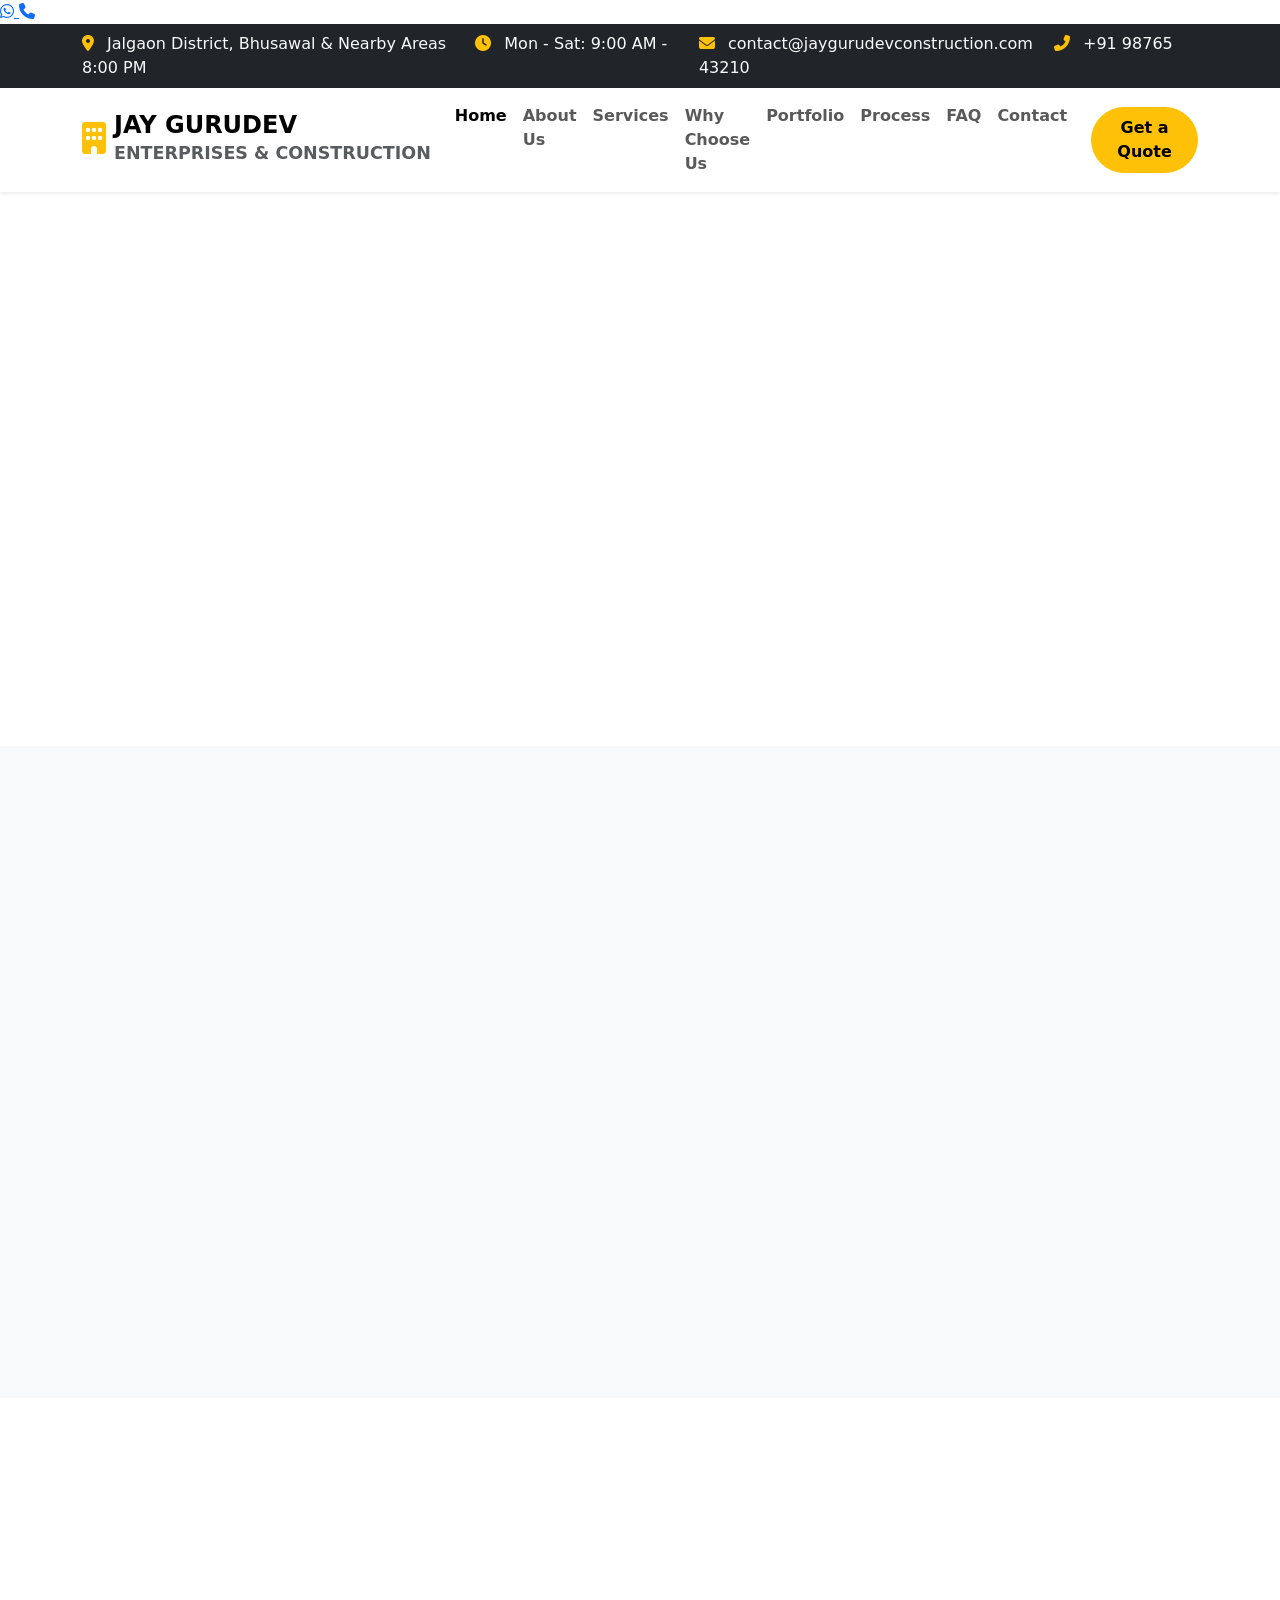
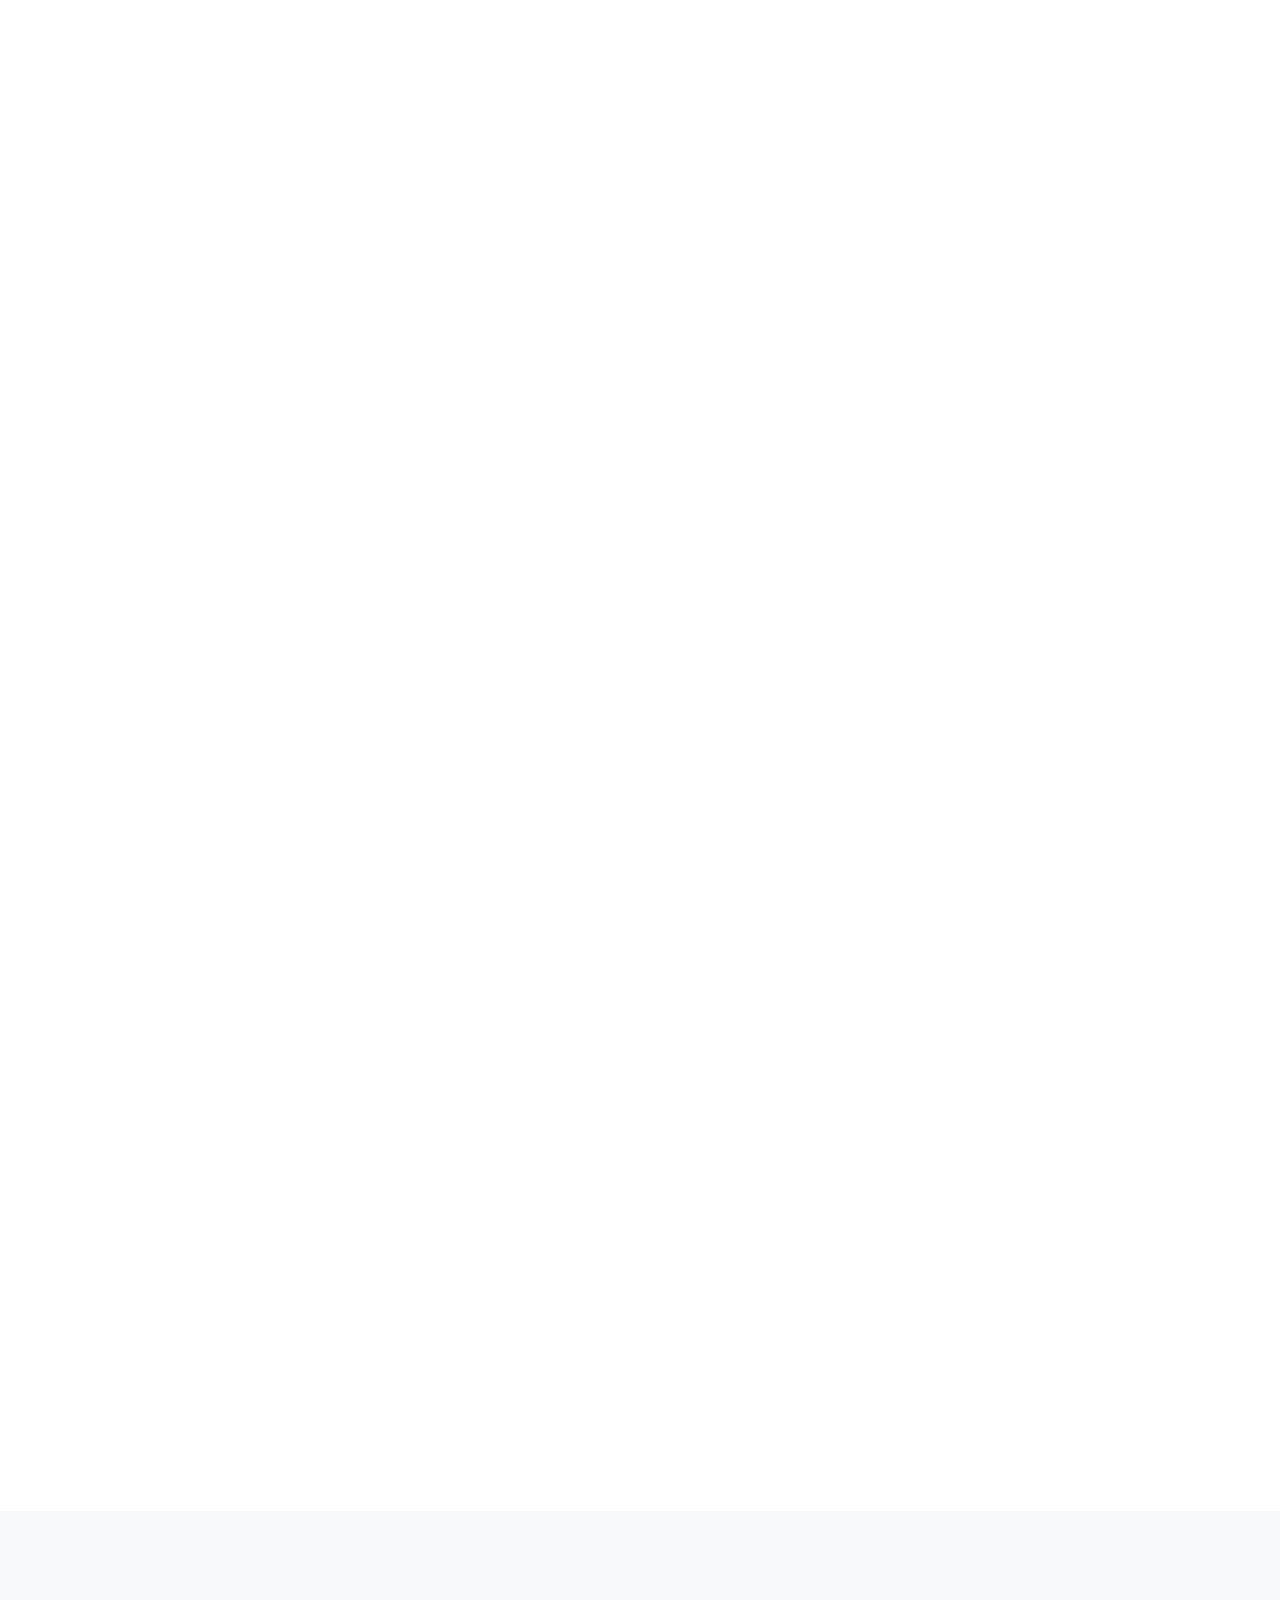
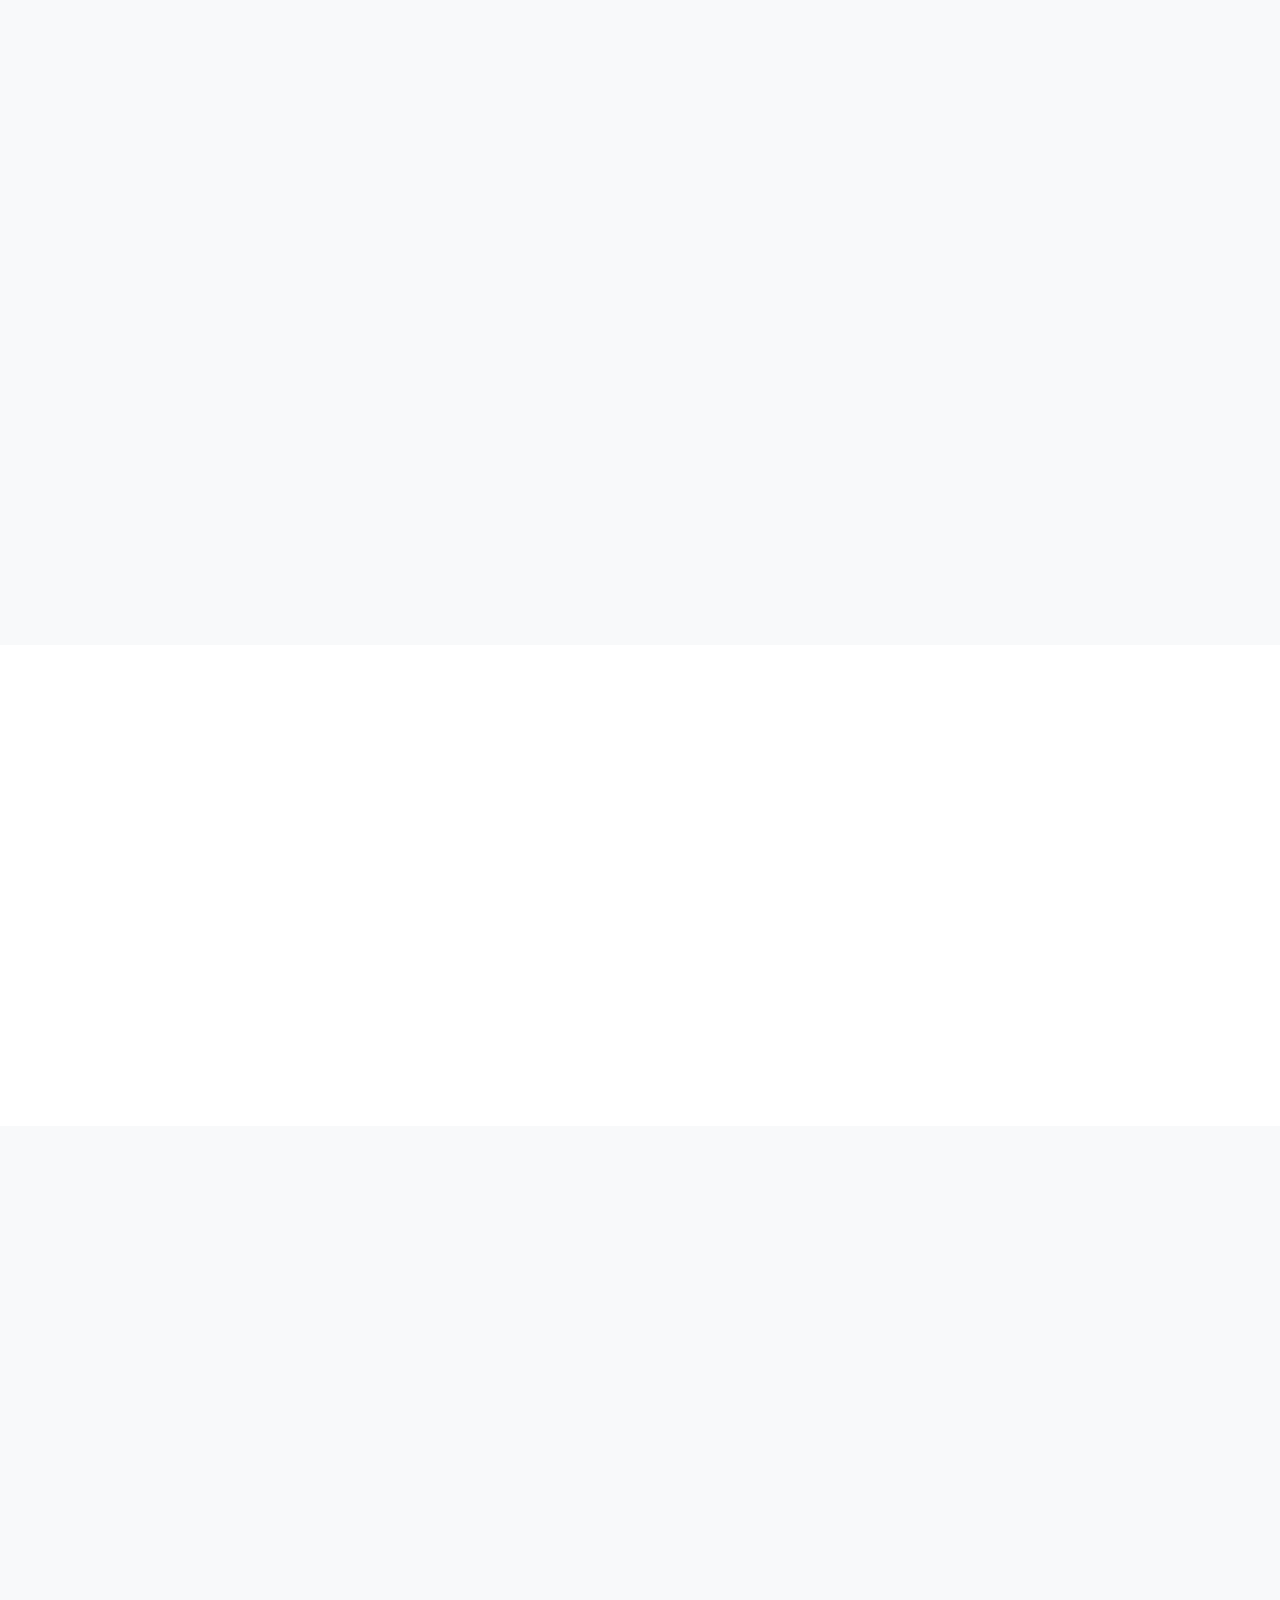
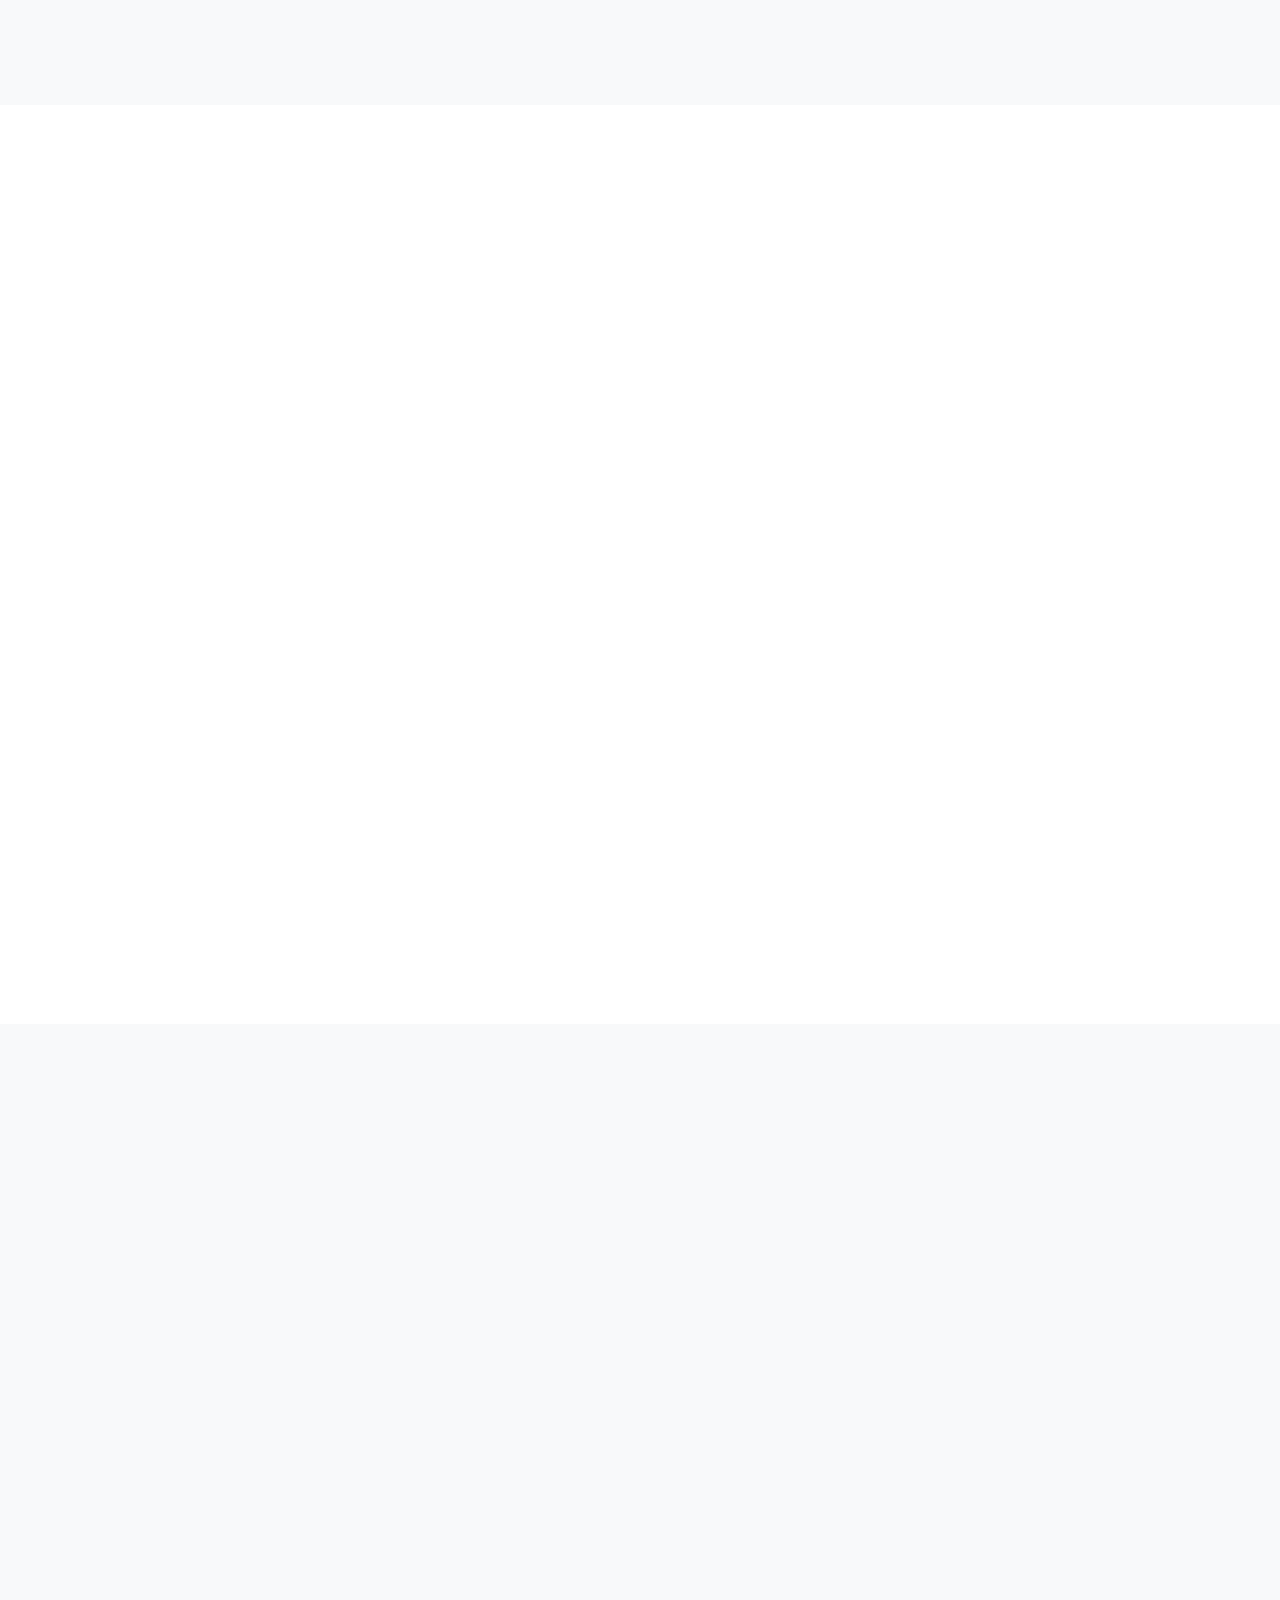
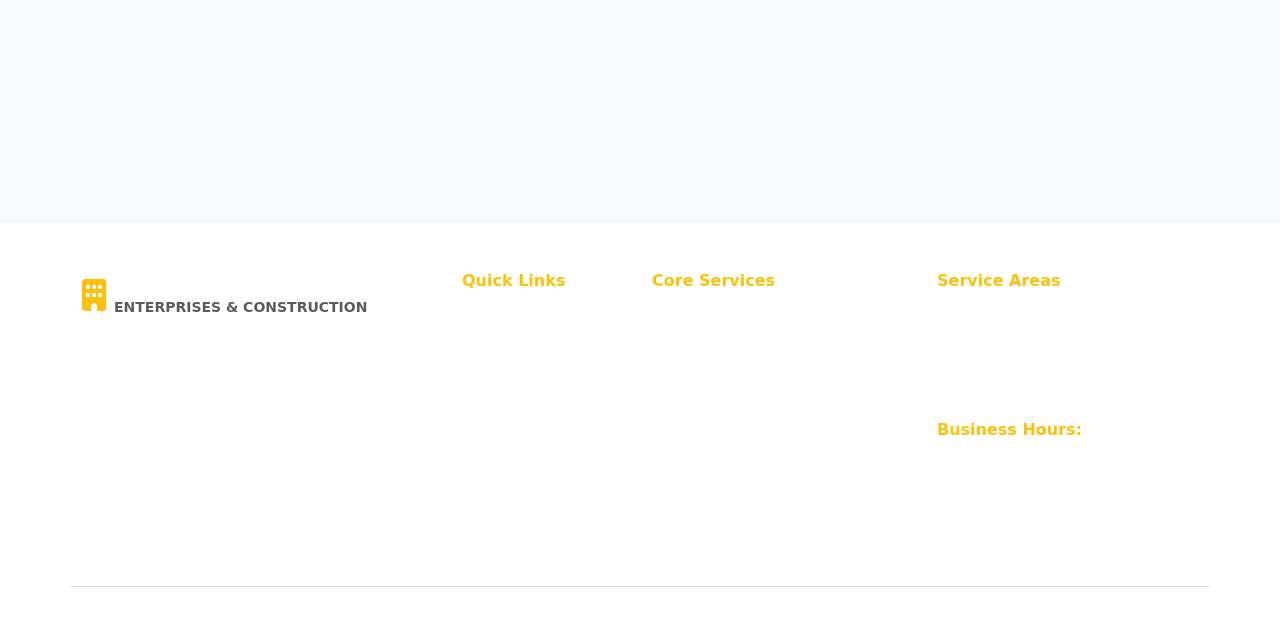
==== index.html @ 2d24a54b "Create index.html" ====
<!DOCTYPE html>
<html lang="en">
<head>
  <meta charset="UTF-8">
  <meta name="viewport" content="width=device-width, initial-scale=1.0">
  <title>Jay Gurudev Enterprises & Construction | Civil Engineering & Heavy Equipment Rental in Jalgaon & Bhusawal</title>
  
  <!-- SEO Primary Meta Tags -->
  <meta name="description" content="Leading civil engineer, architectural designer, turnkey construction contractor, interior designer, and JCB equipment rental provider in Jalgaon & Bhusawal. Complete Design-to-Build solutions.">
  <meta name="keywords" content="Civil Engineer in Jalgaon, Civil Engineer in Bhusawal, Building Contractor Jalgaon, Interior Designer Bhusawal, JCB on Rent Jalgaon, Turnkey Construction, 3D Elevation Design">
  <link rel="canonical" href="https://www.jaygurudevconstruction.com/">
  
  <!-- Open Graph / Facebook -->
  <meta property="og:type" content="website">
  <meta property="og:url" content="https://www.jaygurudevconstruction.com/">
  <meta property="og:title" content="Jay Gurudev Enterprises & Construction | Complete Architectural & Construction Solutions">
  <meta property="og:description" content="Civil Engineering, Architectural Design, Interior/Exterior, Turnkey Construction, JCB Rental & Material Supply in Jalgaon & Bhusawal.">
  <meta property="og:image" content="https://www.jaygurudevconstruction.com/assets/images/og-banner.jpg">

  <!-- Twitter Card -->
  <meta name="twitter:card" content="summary_large_image">
  <meta name="twitter:url" content="https://www.jaygurudevconstruction.com/">
  <meta name="twitter:title" content="Jay Gurudev Enterprises & Construction">
  <meta name="twitter:description" content="Civil Engineering, Architectural Design, Turnkey Construction, and JCB Rentals in Jalgaon District.">
  <meta name="twitter:image" content="https://www.jaygurudevconstruction.com/assets/images/og-banner.jpg">

  <!-- Google Fonts & Libraries -->
  <link rel="preconnect" href="https://fonts.googleapis.com">
  <link rel="preconnect" href="https://fonts.gstatic.com" crossorigin>
  <link href="https://fonts.googleapis.com/css2?family=Poppins:wght@300;400;500;600;700&display=swap" rel="stylesheet">
  <link href="https://cdn.jsdelivr.net/npm/bootstrap@5.3.2/dist/css/bootstrap.min.css" rel="stylesheet">
  <link href="https://cdnjs.cloudflare.com/ajax/libs/font-awesome/6.4.2/css/all.min.css" rel="stylesheet">
  <link href="https://unpkg.com/aos@2.3.1/dist/aos.css" rel="stylesheet">
  <link href="assets/css/style.css" rel="stylesheet">

  <!-- Schema.org Structured Data -->
  <script type="application/ld+json">
  {
    "@context": "https://schema.org",
    "@type": "GeneralContractor",
    "name": "Jay Gurudev Enterprises & Construction",
    "image": "https://www.jaygurudevconstruction.com/assets/images/logo.png",
    "@id": "https://www.jaygurudevconstruction.com/#organization",
    "url": "https://www.jaygurudevconstruction.com/",
    "telephone": "+91-9876543210",
    "priceRange": "₹₹ - ₹₹₹₹",
    "address": {
      "@type": "PostalAddress",
      "streetAddress": "Main Road, Near Railway Station",
      "addressLocality": "Bhusawal",
      "addressRegion": "Jalgaon, Maharashtra",
      "postalCode": "425201",
      "addressCountry": "IN"
    },
    "geo": {
      "@type": "GeoCoordinates",
      "latitude": 21.0455,
      "longitude": 75.7831
    },
    "openingHoursSpecification": {
      "@type": "OpeningHoursSpecification",
      "dayOfWeek": [
        "Monday",
        "Tuesday",
        "Wednesday",
        "Thursday",
        "Friday",
        "Saturday"
      ],
      "opens": "09:00",
      "closes": "20:00"
    },
    "sameAs": [
      "https://www.facebook.com/jaygurudevconstruction",
      "https://www.instagram.com/jaygurudevconstruction"
    ]
  }
  </script>
</head>
<body>

  <!-- Floating WhatsApp & Phone Action Buttons -->
  <div class="quick-actions">
    <a href="https://wa.me/919876543210?text=Hello!%20I%20would%20like%20to%20inquire%20about%20your%20construction%20and%20design%20services." class="btn-floating whatsapp" target="_blank" aria-label="Chat on WhatsApp">
      <i class="fab fa-whatsapp"></i>
    </a>
    <a href="tel:+919876543210" class="btn-floating phone" aria-label="Call Now">
      <i class="fas fa-phone"></i>
    </a>
  </div>

  <!-- Top bar -->
  <div class="top-bar bg-dark text-light py-2 d-none d-md-block">
    <div class="container d-flex justify-content-between align-items-center fs-7">
      <div>
        <i class="fas fa-map-marker-alt text-warning me-2"></i> Jalgaon District, Bhusawal & Nearby Areas
        <i class="fas fa-clock text-warning ms-4 me-2"></i> Mon - Sat: 9:00 AM - 8:00 PM
      </div>
      <div>
        <i class="fas fa-envelope text-warning me-2"></i> contact@jaygurudevconstruction.com
        <i class="fas fa-phone-alt text-warning ms-3 me-2"></i> +91 98765 43210
      </div>
    </div>
  </div>

  <!-- Header Navigation -->
  <nav class="navbar navbar-expand-lg sticky-top navbar-light bg-white shadow-sm">
    <div class="container">
      <a class="navbar-brand d-flex align-items-center" href="#home">
        <div class="brand-icon me-2"><i class="fas fa-building text-warning fs-2"></i></div>
        <div>
          <span class="fw-bold fs-4 text-navy d-block lh-1">JAY GURUDEV</span>
          <small class="text-muted fs-8 fw-semibold letter-spacing-1">ENTERPRISES & CONSTRUCTION</small>
        </div>
      </a>
      <button class="navbar-toggler" type="button" data-bs-toggle="collapse" data-bs-target="#navbarNav">
        <span class="navbar-toggler-icon"></span>
      </button>
      <div class="collapse navbar-collapse" id="navbarNav">
        <ul class="navbar-menu navbar-nav ms-auto mb-2 mb-lg-0 fw-semibold">
          <li class="nav-item"><a class="nav-link active" href="#home">Home</a></li>
          <li class="nav-item"><a class="nav-link" href="#about">About Us</a></li>
          <li class="nav-item"><a class="nav-link" href="#services">Services</a></li>
          <li class="nav-item"><a class="nav-link" href="#why-choose">Why Choose Us</a></li>
          <li class="nav-item"><a class="nav-link" href="#portfolio">Portfolio</a></li>
          <li class="nav-item"><a class="nav-link" href="#process">Process</a></li>
          <li class="nav-item"><a class="nav-link" href="#faq">FAQ</a></li>
          <li class="nav-item"><a class="nav-link" href="#contact">Contact</a></li>
        </ul>
        <a href="#contact" class="btn btn-warning btn-gold ms-lg-3 px-4 py-2 rounded-pill fw-bold">Get a Quote</a>
      </div>
    </div>
  </nav>

  <!-- Hero Section -->
  <section id="home" class="hero-section text-white d-flex align-items-center position-relative">
    <div class="hero-overlay"></div>
    <div class="container position-relative z-2 py-5" data-aos="fade-up">
      <div class="row align-items-center">
        <div class="col-lg-8">
          <span class="badge bg-warning text-dark px-3 py-2 rounded-pill mb-3 fw-bold text-uppercase">Civil Engineering & Design Excellence</span>
          <h1 class="display-4 fw-bold mb-3">Building Visionary Structures With Engineering Precision</h1>
          <p class="lead mb-4 opacity-90">Complete Architectural, Civil Construction, Interior Design & Heavy Equipment Rental Solutions across Jalgaon and Bhusawal.</p>
          <div class="d-flex flex-wrap gap-3">
            <a href="#contact" class="btn btn-warning btn-gold btn-lg px-4 rounded-pill fw-bold">Get Free Consultation</a>
            <a href="#services" class="btn btn-outline-light btn-lg px-4 rounded-pill fw-bold">Request a Quote</a>
            <a href="tel:+919876543210" class="btn btn-navy btn-lg px-4 rounded-pill fw-bold"><i class="fas fa-phone-alt me-2"></i>Call Now</a>
          </div>
        </div>
      </div>
    </div>
  </section>

  <!-- About Section -->
  <section id="about" class="py-5 bg-light">
    <div class="container py-4">
      <div class="row align-items-center">
        <div class="col-lg-6 mb-4 mb-lg-0" data-aos="fade-right">
          <div class="position-relative">
            <img src="https://images.unsplash.com/photo-1541888946425-d0fbb186a5b7?auto=format&fit=crop&w=800&q=80" alt="Civil Construction Engineering site" class="img-fluid rounded-4 shadow-lg">
            <div class="about-experience-badge bg-navy text-white p-3 rounded-3 shadow position-absolute bottom-0 end-0 m-3 d-none d-sm-block">
              <span class="fw-bold fs-3 text-warning">100%</span>
              <p class="mb-0 fs-7">Quality & Satisfaction</p>
            </div>
          </div>
        </div>
        <div class="col-lg-6" data-aos="fade-left">
          <span class="text-warning fw-bold text-uppercase">About Jay Gurudev Enterprises & Construction</span>
          <h2 class="section-title fw-bold text-navy mb-3">Your Premier Civil Engineering & Design Partner</h2>
          <p class="text-secondary">Jay Gurudev Enterprises & Construction is a trusted civil engineering and construction firm serving Jalgaon District, Bhusawal, and nearby regions. Led by qualified Civil Engineers & Professional Interior-Exterior Designers, we provide seamless Design-to-Build solutions under one roof.</p>
          <div class="row g-3 my-3">
            <div class="col-sm-6">
              <div class="d-flex align-items-center">
                <i class="fas fa-check-circle text-warning fs-4 me-3"></i>
                <span class="fw-semibold">Architectural 2D/3D Planning</span>
              </div>
            </div>
            <div class="col-sm-6">
              <div class="d-flex align-items-center">
                <i class="fas fa-check-circle text-warning fs-4 me-3"></i>
                <span class="fw-semibold">Turnkey Structural Construction</span>
              </div>
            </div>
            <div class="col-sm-6">
              <div class="d-flex align-items-center">
                <i class="fas fa-check-circle text-warning fs-4 me-3"></i>
                <span class="fw-semibold">Interior & Exterior Design</span>
              </div>
            </div>
            <div class="col-sm-6">
              <div class="d-flex align-items-center">
                <i class="fas fa-check-circle text-warning fs-4 me-3"></i>
                <span class="fw-semibold">Heavy Equipment & JCB Rental</span>
              </div>
            </div>
          </div>
          <p class="text-secondary">From residential bungalows and commercial complexes to earthmoving excavation and construction material supply, our commitment remains fixed on structural strength, timely execution, and complete budget transparency.</p>
        </div>
      </div>
    </div>
  </section>

  <!-- Services Section -->
  <section id="services" class="py-5">
    <div class="container py-4">
      <div class="text-center max-w-700 mx-auto mb-5" data-aos="fade-up">
        <span class="text-warning fw-bold text-uppercase">What We Offer</span>
        <h2 class="fw-bold text-navy">Comprehensive Civil & Engineering Solutions</h2>
        <p class="text-secondary">End-to-end expertise for residential, commercial, and industrial infrastructure projects.</p>
      </div>

      <div class="row g-4">
        <!-- Service Card 1 -->
        <div class="col-md-6 col-lg-4" data-aos="fade-up" data-aos-delay="100">
          <div class="service-card h-100 p-4 bg-white rounded-4 shadow-sm position-relative overflow-hidden">
            <div class="icon-wrapper bg-light text-warning mb-3 rounded-circle d-inline-flex align-items-center justify-content-center">
              <i class="fas fa-drafting-compass fs-3"></i>
            </div>
            <h4 class="fw-bold text-navy mb-3">Architectural & Design</h4>
            <ul class="list-unstyled text-secondary fs-7 mb-0 lh-lg">
              <li><i class="fas fa-angle-right text-warning me-2"></i>Architectural Master Planning</li>
              <li><i class="fas fa-angle-right text-warning me-2"></i>2D Floor Plans & Vastu Layouts</li>
              <li><i class="fas fa-angle-right text-warning me-2"></i>3D Elevation & Photorealistic Renderings</li>
              <li><i class="fas fa-angle-right text-warning me-2"></i>Structural Blueprinting & Calculations</li>
            </ul>
          </div>
        </div>

        <!-- Service Card 2 -->
        <div class="col-md-6 col-lg-4" data-aos="fade-up" data-aos-delay="200">
          <div class="service-card h-100 p-4 bg-white rounded-4 shadow-sm position-relative overflow-hidden">
            <div class="icon-wrapper bg-light text-warning mb-3 rounded-circle d-inline-flex align-items-center justify-content-center">
              <i class="fas fa-couch fs-3"></i>
            </div>
            <h4 class="fw-bold text-navy mb-3">Interior & Exterior Design</h4>
            <ul class="list-unstyled text-secondary fs-7 mb-0 lh-lg">
              <li><i class="fas fa-angle-right text-warning me-2"></i>Luxury Living & Bedroom Interiors</li>
              <li><i class="fas fa-angle-right text-warning me-2"></i>Modular Kitchens & Space Planning</li>
              <li><i class="fas fa-angle-right text-warning me-2"></i>Commercial Office & Retail Styling</li>
              <li><i class="fas fa-angle-right text-warning me-2"></i>Facade & Exterior Elevation Treatments</li>
            </ul>
          </div>
        </div>

        <!-- Service Card 3 -->
        <div class="col-md-6 col-lg-4" data-aos="fade-up" data-aos-delay="300">
          <div class="service-card h-100 p-4 bg-white rounded-4 shadow-sm position-relative overflow-hidden">
            <div class="icon-wrapper bg-light text-warning mb-3 rounded-circle d-inline-flex align-items-center justify-content-center">
              <i class="fas fa-building fs-3"></i>
            </div>
            <h4 class="fw-bold text-navy mb-3">Civil Construction</h4>
            <ul class="list-unstyled text-secondary fs-7 mb-0 lh-lg">
              <li><i class="fas fa-angle-right text-warning me-2"></i>Residential & Commercial Turnkey Construction</li>
              <li><i class="fas fa-angle-right text-warning me-2"></i>RCC Work (Footing, Slabs, Beams, Columns)</li>
              <li><i class="fas fa-angle-right text-warning me-2"></i>Masonry, Plastering & Premium Tiling</li>
              <li><i class="fas fa-angle-right text-warning me-2"></i>Structural Waterproofing & Renovation</li>
            </ul>
          </div>
        </div>

        <!-- Service Card 4 -->
        <div class="col-md-6 col-lg-4" data-aos="fade-up" data-aos-delay="400">
          <div class="service-card h-100 p-4 bg-white rounded-4 shadow-sm position-relative overflow-hidden">
            <div class="icon-wrapper bg-light text-warning mb-3 rounded-circle d-inline-flex align-items-center justify-content-center">
              <i class="fas fa-truck-monster fs-3"></i>
            </div>
            <h4 class="fw-bold text-navy mb-3">Heavy Equipment Rental</h4>
            <ul class="list-unstyled text-secondary fs-7 mb-0 lh-lg">
              <li><i class="fas fa-angle-right text-warning me-2"></i>JCB 3DX Earthmoving Rentals</li>
              <li><i class="fas fa-angle-right text-warning me-2"></i>Foundation Digging & Land Clearing</li>
              <li><i class="fas fa-angle-right text-warning me-2"></i>Trenching, Road Work & Site Leveling</li>
              <li><i class="fas fa-angle-right text-warning me-2"></i>Controlled Structure Demolition</li>
            </ul>
          </div>
        </div>

        <!-- Service Card 5 -->
        <div class="col-md-6 col-lg-4" data-aos="fade-up" data-aos-delay="500">
          <div class="service-card h-100 p-4 bg-white rounded-4 shadow-sm position-relative overflow-hidden">
            <div class="icon-wrapper bg-light text-warning mb-3 rounded-circle d-inline-flex align-items-center justify-content-center">
              <i class="fas fa-dumpster-fire fs-3"></i>
            </div>
            <h4 class="fw-bold text-navy mb-3">Material Supply & Transport</h4>
            <ul class="list-unstyled text-secondary fs-7 mb-0 lh-lg">
              <li><i class="fas fa-angle-right text-warning me-2"></i>River Sand & Washing Sand Delivery</li>
              <li><i class="fas fa-angle-right text-warning me-2"></i>Crushed Stone Aggregates & Gravel</li>
              <li><i class="fas fa-angle-right text-warning me-2"></i>Quality Murum Filling Materials</li>
              <li><i class="fas fa-angle-right text-warning me-2"></i>Tractor & Fleet Logistics Support</li>
            </ul>
          </div>
        </div>

        <!-- Service Card 6 -->
        <div class="col-md-6 col-lg-4" data-aos="fade-up" data-aos-delay="600">
          <div class="service-card h-100 p-4 bg-white rounded-4 shadow-sm position-relative overflow-hidden">
            <div class="icon-wrapper bg-light text-warning mb-3 rounded-circle d-inline-flex align-items-center justify-content-center">
              <i class="fas fa-clipboard-check fs-3"></i>
            </div>
            <h4 class="fw-bold text-navy mb-3">Project Management</h4>
            <ul class="list-unstyled text-secondary fs-7 mb-0 lh-lg">
              <li><i class="fas fa-angle-right text-warning me-2"></i>On-site Engineering Supervision</li>
              <li><i class="fas fa-angle-right text-warning me-2"></i>Structural Quality Control & Audits</li>
              <li><i class="fas fa-angle-right text-warning me-2"></i>Bill Estimation & Budgeting Control</li>
              <li><i class="fas fa-angle-right text-warning me-2"></i>Government Clearance & Layout Approval</li>
            </ul>
          </div>
        </div>
      </div>
    </div>
  </section>

  <!-- Why Choose Us & Metrics -->
  <section id="why-choose" class="py-5 bg-navy text-white">
    <div class="container py-4">
      <div class="row align-items-center">
        <div class="col-lg-5 mb-4 mb-lg-0" data-aos="fade-right">
          <span class="text-warning fw-bold text-uppercase">Why Partner With Us</span>
          <h2 class="display-6 fw-bold mb-3">Engineered Quality, Guaranteed Peace of Mind</h2>
          <p class="opacity-75">We unite technical engineering background with modern aesthetic design, ensuring your structural investments endure for generations.</p>
          
          <div class="mt-4">
            <div class="d-flex align-items-start mb-3">
              <i class="fas fa-user-shield text-warning fs-3 me-3 mt-1"></i>
              <div>
                <h5 class="fw-bold mb-1">Qualified Engineering Supervision</h5>
                <p class="fs-7 opacity-75 mb-0">Every project is supervised directly by certified civil engineering professionals.</p>
              </div>
            </div>
            <div class="d-flex align-items-start mb-3">
              <i class="fas fa-stopwatch text-warning fs-3 me-3 mt-1"></i>
              <div>
                <h5 class="fw-bold mb-1">Timely Execution Guarantee</h5>
                <p class="fs-7 opacity-75 mb-0">Rigorous milestone tracking prevents budget overruns and construction delays.</p>
              </div>
            </div>
            <div class="d-flex align-items-start">
              <i class="fas fa-hand-holding-usd text-warning fs-3 me-3 mt-1"></i>
              <div>
                <h5 class="fw-bold mb-1">Transparent Pricing</h5>
                <p class="fs-7 opacity-75 mb-0">No hidden costs or unexpected material grade substitutions.</p>
              </div>
            </div>
          </div>
        </div>

        <div class="col-lg-7" data-aos="fade-left">
          <div class="row g-3 text-center">
            <div class="col-6 col-md-6">
              <div class="counter-card p-4 rounded-4 bg-navy-light border border-secondary border-opacity-25">
                <h3 class="display-5 fw-bold text-warning count-up" data-target="150">0</h3>
                <p class="mb-0 fw-semibold">Completed Projects</p>
              </div>
            </div>
            <div class="col-6 col-md-6">
              <div class="counter-card p-4 rounded-4 bg-navy-light border border-secondary border-opacity-25">
                <h3 class="display-5 fw-bold text-warning count-up" data-target="100">0</h3>
                <p class="mb-0 fw-semibold">% Satisfied Clients</p>
              </div>
            </div>
            <div class="col-6 col-md-6">
              <div class="counter-card p-4 rounded-4 bg-navy-light border border-secondary border-opacity-25">
                <h3 class="display-5 fw-bold text-warning count-up" data-target="12">0</h3>
                <p class="mb-0 fw-semibold">Years Experience</p>
              </div>
            </div>
            <div class="col-6 col-md-6">
              <div class="counter-card p-4 rounded-4 bg-navy-light border border-secondary border-opacity-25">
                <h3 class="display-5 fw-bold text-warning count-up" data-target="25">0</h3>
                <p class="mb-0 fw-semibold">Heavy Machines & Fleet</p>
              </div>
            </div>
          </div>
        </div>
      </div>
    </div>
  </section>

  <!-- Portfolio / Gallery Section -->
  <section id="portfolio" class="py-5 bg-light">
    <div class="container py-4">
      <div class="text-center max-w-700 mx-auto mb-4" data-aos="fade-up">
        <span class="text-warning fw-bold text-uppercase">Our Portfolio</span>
        <h2 class="fw-bold text-navy">Featured Project Showcases</h2>
        <p class="text-secondary">Explore recent construction, architectural planning, interior design, and heavy equipment works across Jalgaon District.</p>
      </div>

      <!-- Category Filter -->
      <div class="d-flex justify-content-center flex-wrap gap-2 mb-4" data-aos="fade-up">
        <button class="btn btn-outline-navy active filter-btn" data-filter="all">All Projects</button>
        <button class="btn btn-outline-navy filter-btn" data-filter="residential">Bungalows & Residential</button>
        <button class="btn btn-outline-navy filter-btn" data-filter="interior">Interior & Exterior</button>
        <button class="btn btn-outline-navy filter-btn" data-filter="commercial">Commercial</button>
        <button class="btn btn-outline-navy filter-btn" data-filter="machinery">JCB & Material</button>
      </div>

      <div class="row g-4 portfolio-container" data-aos="fade-up" data-aos-delay="100">
        <!-- Item 1 -->
        <div class="col-md-6 col-lg-4 portfolio-item residential">
          <div class="portfolio-card rounded-4 overflow-hidden shadow-sm position-relative bg-white">
            <img src="https://images.unsplash.com/photo-1600585154340-be6161a56a0c?auto=format&fit=crop&w=600&q=80" alt="Luxury Residential Bungalow" class="img-fluid w-100">
            <div class="portfolio-overlay p-4 d-flex flex-column justify-content-end">
              <span class="badge bg-warning text-dark w-auto d-inline-block mb-2">Residential</span>
              <h5 class="text-white fw-bold">Modern Luxury Villa</h5>
              <p class="text-light fs-7 mb-0">Turnkey Construction & Design | Bhusawal</p>
            </div>
          </div>
        </div>
        <!-- Item 2 -->
        <div class="col-md-6 col-lg-4 portfolio-item interior">
          <div class="portfolio-card rounded-4 overflow-hidden shadow-sm position-relative bg-white">
            <img src="https://images.unsplash.com/photo-1618221195710-dd6b41faaea6?auto=format&fit=crop&w=600&q=80" alt="Modern Living Room Interior" class="img-fluid w-100">
            <div class="portfolio-overlay p-4 d-flex flex-column justify-content-end">
              <span class="badge bg-warning text-dark w-auto d-inline-block mb-2">Interior</span>
              <h5 class="text-white fw-bold">Contemporary Living Suite</h5>
              <p class="text-light fs-7 mb-0">Interior Space Planning | Jalgaon</p>
            </div>
          </div>
        </div>
        <!-- Item 3 -->
        <div class="col-md-6 col-lg-4 portfolio-item commercial">
          <div class="portfolio-card rounded-4 overflow-hidden shadow-sm position-relative bg-white">
            <img src="https://images.unsplash.com/photo-1486406146926-c627a92ad1ab?auto=format&fit=crop&w=600&q=80" alt="Commercial Building Execution" class="img-fluid w-100">
            <div class="portfolio-overlay p-4 d-flex flex-column justify-content-end">
              <span class="badge bg-warning text-dark w-auto d-inline-block mb-2">Commercial</span>
              <h5 class="text-white fw-bold">Commercial Plaza Complex</h5>
              <p class="text-light fs-7 mb-0">RCC Structure & Elevation | Jalgaon</p>
            </div>
          </div>
        </div>
        <!-- Item 4 -->
        <div class="col-md-6 col-lg-4 portfolio-item machinery">
          <div class="portfolio-card rounded-4 overflow-hidden shadow-sm position-relative bg-white">
            <img src="https://images.unsplash.com/photo-1578575437130-527eed3abbec?auto=format&fit=crop&w=600&q=80" alt="Earthmoving and Heavy Machinery Excavation" class="img-fluid w-100">
            <div class="portfolio-overlay p-4 d-flex flex-column justify-content-end">
              <span class="badge bg-warning text-dark w-auto d-inline-block mb-2">JCB & Earthmoving</span>
              <h5 class="text-white fw-bold">Land Excavation & Leveling</h5>
              <p class="text-light fs-7 mb-0">JCB 3DX Equipment Deployment</p>
            </div>
          </div>
        </div>
        <!-- Item 5 -->
        <div class="col-md-6 col-lg-4 portfolio-item interior">
          <div class="portfolio-card rounded-4 overflow-hidden shadow-sm position-relative bg-white">
            <img src="https://images.unsplash.com/photo-1556911220-e15b29be8c8f?auto=format&fit=crop&w=600&q=80" alt="Modular Kitchen Setup" class="img-fluid w-100">
            <div class="portfolio-overlay p-4 d-flex flex-column justify-content-end">
              <span class="badge bg-warning text-dark w-auto d-inline-block mb-2">Interior</span>
              <h5 class="text-white fw-bold">Premium Modular Kitchen</h5>
              <p class="text-light fs-7 mb-0">Custom Cabinetry & Ergonomic Layout</p>
            </div>
          </div>
        </div>
        <!-- Item 6 -->
        <div class="col-md-6 col-lg-4 portfolio-item residential">
          <div class="portfolio-card rounded-4 overflow-hidden shadow-sm position-relative bg-white">
            <img src="https://images.unsplash.com/photo-1512917774080-9991f1c4c750?auto=format&fit=crop&w=600&q=80" alt="3D Elevation Exterior Building" class="img-fluid w-100">
            <div class="portfolio-overlay p-4 d-flex flex-column justify-content-end">
              <span class="badge bg-warning text-dark w-auto d-inline-block mb-2">Exterior</span>
              <h5 class="text-white fw-bold">3D Facade Elevation</h5>
              <p class="text-light fs-7 mb-0">Architectural Plan & Rendering</p>
            </div>
          </div>
        </div>
      </div>
    </div>
  </section>

  <!-- Process Section -->
  <section id="process" class="py-5">
    <div class="container py-4">
      <div class="text-center max-w-700 mx-auto mb-5" data-aos="fade-up">
        <span class="text-warning fw-bold text-uppercase">How We Work</span>
        <h2 class="fw-bold text-navy">Our Structured Project Execution Workflow</h2>
        <p class="text-secondary">From initial sketch to key handover, our streamlined 6-step framework ensures zero surprises.</p>
      </div>

      <div class="row g-4">
        <div class="col-6 col-md-4 col-lg-2" data-aos="fade-up" data-aos-delay="100">
          <div class="process-step text-center p-3 bg-white rounded-4 shadow-sm h-100">
            <div class="step-number bg-navy text-warning fw-bold rounded-circle mx-auto mb-3">1</div>
            <h6 class="fw-bold text-navy">Consultation</h6>
            <p class="fs-8 text-secondary mb-0">Site assessment & requirement mapping.</p>
          </div>
        </div>
        <div class="col-6 col-md-4 col-lg-2" data-aos="fade-up" data-aos-delay="200">
          <div class="process-step text-center p-3 bg-white rounded-4 shadow-sm h-100">
            <div class="step-number bg-navy text-warning fw-bold rounded-circle mx-auto mb-3">2</div>
            <h6 class="fw-bold text-navy">Planning</h6>
            <p class="fs-8 text-secondary mb-0">Budgeting, structural feasibility & timeline.</p>
          </div>
        </div>
        <div class="col-6 col-md-4 col-lg-2" data-aos="fade-up" data-aos-delay="300">
          <div class="process-step text-center p-3 bg-white rounded-4 shadow-sm h-100">
            <div class="step-number bg-navy text-warning fw-bold rounded-circle mx-auto mb-3">3</div>
            <h6 class="fw-bold text-navy">Design</h6>
            <p class="fs-8 text-secondary mb-0">2D Floor plans & 3D elevations.</p>
          </div>
        </div>
        <div class="col-6 col-md-4 col-lg-2" data-aos="fade-up" data-aos-delay="400">
          <div class="process-step text-center p-3 bg-white rounded-4 shadow-sm h-100">
            <div class="step-number bg-navy text-warning fw-bold rounded-circle mx-auto mb-3">4</div>
            <h6 class="fw-bold text-navy">Approval</h6>
            <p class="fs-8 text-secondary mb-0">Blueprint sign-off & material selection.</p>
          </div>
        </div>
        <div class="col-6 col-md-4 col-lg-2" data-aos="fade-up" data-aos-delay="500">
          <div class="process-step text-center p-3 bg-white rounded-4 shadow-sm h-100">
            <div class="step-number bg-navy text-warning fw-bold rounded-circle mx-auto mb-3">5</div>
            <h6 class="fw-bold text-navy">Construction</h6>
            <p class="fs-8 text-secondary mb-0">Civil execution & site supervision.</p>
          </div>
        </div>
        <div class="col-6 col-md-4 col-lg-2" data-aos="fade-up" data-aos-delay="600">
          <div class="process-step text-center p-3 bg-white rounded-4 shadow-sm h-100">
            <div class="step-number bg-navy text-warning fw-bold rounded-circle mx-auto mb-3">6</div>
            <h6 class="fw-bold text-navy">Handover</h6>
            <p class="fs-8 text-secondary mb-0">Quality check & structural key handover.</p>
          </div>
        </div>
      </div>
    </div>
  </section>

  <!-- Testimonials Section -->
  <section class="py-5 bg-light">
    <div class="container py-4">
      <div class="text-center max-w-700 mx-auto mb-5" data-aos="fade-up">
        <span class="text-warning fw-bold text-uppercase">Client Reviews</span>
        <h2 class="fw-bold text-navy">Trusted By Homeowners & Business Leaders</h2>
        <p class="text-secondary">Read what our clients say about our construction engineering and design services.</p>
      </div>

      <div class="row g-4">
        <!-- Review 1 -->
        <div class="col-md-6 col-lg-4" data-aos="fade-up">
          <div class="p-4 bg-white rounded-4 shadow-sm h-100 border-top border-warning border-4">
            <div class="text-warning mb-2">
              <i class="fas fa-star"></i><i class="fas fa-star"></i><i class="fas fa-star"></i><i class="fas fa-star"></i><i class="fas fa-star"></i>
            </div>
            <p class="text-secondary fs-7 mb-3">"Jay Gurudev Enterprises constructed our 3BHK bungalow in Bhusawal on schedule. Being a Civil Engineer, the founder ensured flawless RCC casting and material quality. Highly recommended!"</p>
            <div class="fw-bold text-navy">Rajesh Patil</div>
            <small class="text-muted">Homeowner, Bhusawal</small>
          </div>
        </div>
        <!-- Review 2 -->
        <div class="col-md-6 col-lg-4" data-aos="fade-up" data-aos-delay="100">
          <div class="p-4 bg-white rounded-4 shadow-sm h-100 border-top border-warning border-4">
            <div class="text-warning mb-2">
              <i class="fas fa-star"></i><i class="fas fa-star"></i><i class="fas fa-star"></i><i class="fas fa-star"></i><i class="fas fa-star"></i>
            </div>
            <p class="text-secondary fs-7 mb-3">"We hired them for modular kitchen and living room interior design in Jalgaon. The 3D elevation renderings were exactly matched during execution. Stunning work!"</p>
            <div class="fw-bold text-navy">Sanjay Chaudhari</div>
            <small class="text-muted">Commercial Client, Jalgaon</small>
          </div>
        </div>
        <!-- Review 3 -->
        <div class="col-md-6 col-lg-4" data-aos="fade-up" data-aos-delay="200">
          <div class="p-4 bg-white rounded-4 shadow-sm h-100 border-top border-warning border-4">
            <div class="text-warning mb-2">
              <i class="fas fa-star"></i><i class="fas fa-star"></i><i class="fas fa-star"></i><i class="fas fa-star"></i><i class="fas fa-star"></i>
            </div>
            <p class="text-secondary fs-7 mb-3">"Reliable JCB 3DX equipment rental service! Operative driver was skilled, site excavation was fast, and tractor material delivery was prompt."</p>
            <div class="fw-bold text-navy">Pravin Mahajan</div>
            <small class="text-muted">Plot Developer, Jalgaon</small>
          </div>
        </div>
      </div>
    </div>
  </section>

  <!-- FAQ Section -->
  <section id="faq" class="py-5">
    <div class="container py-4">
      <div class="text-center max-w-700 mx-auto mb-5" data-aos="fade-up">
        <span class="text-warning fw-bold text-uppercase">Got Questions?</span>
        <h2 class="fw-bold text-navy">Frequently Asked Questions</h2>
        <p class="text-secondary">Find clear answers regarding our construction, architectural, and equipment rental services.</p>
      </div>

      <div class="row justify-content-center">
        <div class="col-lg-10" data-aos="fade-up">
          <div class="accordion accordion-flush shadow-sm rounded-4 overflow-hidden" id="faqAccordion">
            
            <div class="accordion-item">
              <h2 class="accordion-header">
                <button class="accordion-button fw-bold text-navy" type="button" data-bs-toggle="collapse" data-bs-target="#faq1">
                  1. What geographic areas do you cover for construction and design?
                </button>
              </h2>
              <div id="faq1" class="accordion-collapse collapse show" data-bs-parent="#faqAccordion">
                <div class="accordion-body text-secondary fs-7">
                  We actively provide civil construction, architectural design, interior-exterior design, JCB rental, and material supply across Jalgaon City, Bhusawal, Varangaon, Yawal, Raver, Jamner, and surrounding areas in Jalgaon District.
                </div>
              </div>
            </div>

            <div class="accordion-item">
              <h2 class="accordion-header">
                <button class="accordion-button collapsed fw-bold text-navy" type="button" data-bs-toggle="collapse" data-bs-target="#faq2">
                  2. Do you offer complete Turnkey Construction services?
                </button>
              </h2>
              <div id="faq2" class="accordion-collapse collapse" data-bs-parent="#faqAccordion">
                <div class="accordion-body text-secondary fs-7">
                  Yes, our turnkey construction package covers everything from soil testing, 2D/3D design, municipal permissions, foundation RCC work, masonry, plastering, flooring, plumbing, electrical, to final painting and interior handover.
                </div>
              </div>
            </div>

            <div class="accordion-item">
              <h2 class="accordion-header">
                <button class="accordion-button collapsed fw-bold text-navy" type="button" data-bs-toggle="collapse" data-bs-target="#faq3">
                  3. Can I hire you only for 2D plans and 3D Elevation design?
                </button>
              </h2>
              <div id="faq3" class="accordion-collapse collapse" data-bs-parent="#faqAccordion">
                <div class="accordion-body text-secondary fs-7">
                  Absolutely. We offer standalone architectural planning, Vastu-compliant 2D floor layouts, structural drawings, and photorealistic 3D interior and exterior elevation designs.
                </div>
              </div>
            </div>

            <div class="accordion-item">
              <h2 class="accordion-header">
                <button class="accordion-button collapsed fw-bold text-navy" type="button" data-bs-toggle="collapse" data-bs-target="#faq4">
                  4. How are JCB machine rental rates calculated?
                </button>
              </h2>
              <div id="faq4" class="accordion-collapse collapse" data-bs-parent="#faqAccordion">
                <div class="accordion-body text-secondary fs-7">
                  JCB rentals are calculated on an hourly or daily project basis depending on excavation volume, site location, and task complexity (e.g., trenching, demolition, land leveling). Call us for competitive instant rates.
                </div>
              </div>
            </div>

            <div class="accordion-item">
              <h2 class="accordion-header">
                <button class="accordion-button collapsed fw-bold text-navy" type="button" data-bs-toggle="collapse" data-bs-target="#faq5">
                  5. What construction materials do you supply to sites?
                </button>
              </h2>
              <div id="faq5" class="accordion-collapse collapse" data-bs-parent="#faqAccordion">
                <div class="accordion-body text-secondary fs-7">
                  We supply premium quality river sand, crushed aggregate stone (metal/kapachi), murum, gravel, and backfilling materials directly to construction sites using our tractor logistics fleet.
                </div>
              </div>
            </div>

            <div class="accordion-item">
              <h2 class="accordion-header">
                <button class="accordion-button collapsed fw-bold text-navy" type="button" data-bs-toggle="collapse" data-bs-target="#faq6">
                  6. What is the typical timeline for constructing a 2000 sq ft home?
                </button>
              </h2>
              <div id="faq6" class="accordion-collapse collapse" data-bs-parent="#faqAccordion">
                <div class="accordion-body text-secondary fs-7">
                  A standard 2000 sq ft residential bungalow typically takes 6 to 9 months for turnkey completion, depending on structural complexity, weather, and customization choices.
                </div>
              </div>
            </div>

            <div class="accordion-item">
              <h2 class="accordion-header">
                <button class="accordion-button collapsed fw-bold text-navy" type="button" data-bs-toggle="collapse" data-bs-target="#faq7">
                  7. Do you provide structural warranty or quality guarantees?
                </button>
              </h2>
              <div id="faq7" class="accordion-collapse collapse" data-bs-parent="#faqAccordion">
                <div class="accordion-body text-secondary fs-7">
                  Yes, we strictly adhere to IS (Indian Standard) construction codes for steel, cement ratios, and RCC curing. We provide structural integrity guarantees on all civil execution.
                </div>
              </div>
            </div>

            <div class="accordion-item">
              <h2 class="accordion-header">
                <button class="accordion-button collapsed fw-bold text-navy" type="button" data-bs-toggle="collapse" data-bs-target="#faq8">
                  8. How do you handle cost estimations and payment schedules?
                </button>
              </h2>
              <div id="faq8" class="accordion-collapse collapse" data-bs-parent="#faqAccordion">
                <div class="accordion-body text-secondary fs-7">
                  We prepare detailed itemized estimations beforehand. Payments are structured in milestone-linked installments tied directly to physical progress (e.g., Plinth, Slab, Masonry, Finishing).
                </div>
              </div>
            </div>

            <div class="accordion-item">
              <h2 class="accordion-header">
                <button class="accordion-button collapsed fw-bold text-navy" type="button" data-bs-toggle="collapse" data-bs-target="#faq9">
                  9. Can you renovate or extend existing structures?
                </button>
              </h2>
              <div id="faq9" class="accordion-collapse collapse" data-bs-parent="#faqAccordion">
                <div class="accordion-body text-secondary fs-7">
                  Yes, we specialize in structural strengthening, floor additions, interior remodeling, waterproofing repairs, and exterior elevation modernizations.
                </div>
              </div>
            </div>

            <div class="accordion-item">
              <h2 class="accordion-header">
                <button class="accordion-button collapsed fw-bold text-navy" type="button" data-bs-toggle="collapse" data-bs-target="#faq10">
                  10. How can I schedule an initial consultation?
                </button>
              </h2>
              <div id="faq10" class="accordion-collapse collapse" data-bs-parent="#faqAccordion">
                <div class="accordion-body text-secondary fs-7">
                  You can call us directly at +91 98765 43210, send a message on WhatsApp, or fill out the online contact form on this page to book a site visit with our Civil Engineer.
                </div>
              </div>
            </div>

          </div>
        </div>
      </div>
    </div>
  </section>

  <!-- Contact Section -->
  <section id="contact" class="py-5 bg-light">
    <div class="container py-4">
      <div class="row g-4">
        <div class="col-lg-5" data-aos="fade-right">
          <span class="text-warning fw-bold text-uppercase">Get In Touch</span>
          <h2 class="fw-bold text-navy mb-3">Discuss Your Construction Project</h2>
          <p class="text-secondary mb-4">Have an upcoming architectural design, building project, or equipment requirement? Contact our engineering team today.</p>

          <div class="d-flex align-items-center mb-3">
            <div class="icon-box bg-navy text-warning rounded-circle p-3 me-3">
              <i class="fas fa-map-marker-alt fs-5"></i>
            </div>
            <div>
              <h6 class="fw-bold text-navy mb-0">Office Address</h6>
              <p class="text-secondary fs-7 mb-0">Main Road, Near Railway Station, Bhusawal, Jalgaon District, Maharashtra - 425201</p>
            </div>
          </div>

          <div class="d-flex align-items-center mb-3">
            <div class="icon-box bg-navy text-warning rounded-circle p-3 me-3">
              <i class="fas fa-phone-alt fs-5"></i>
            </div>
            <div>
              <h6 class="fw-bold text-navy mb-0">Direct Call</h6>
              <p class="text-secondary fs-7 mb-0">+91 98765 43210 / +91 91234 56789</p>
            </div>
          </div>

          <div class="d-flex align-items-center mb-4">
            <div class="icon-box bg-navy text-warning rounded-circle p-3 me-3">
              <i class="fas fa-envelope fs-5"></i>
            </div>
            <div>
              <h6 class="fw-bold text-navy mb-0">Email Inquiry</h6>
              <p class="text-secondary fs-7 mb-0">contact@jaygurudevconstruction.com</p>
            </div>
          </div>

          <!-- Embedded Map -->
          <div class="rounded-4 overflow-hidden shadow-sm h-200">
            <iframe src="https://www.google.com/maps/embed?pb=!1m18!1m12!1m3!1d59616.89201550505!2d75.7533814!3d21.0455808!2m3!1f0!2f0!3f0!3m2!1i1024!2i768!4f13.1!3m3!1m2!1s0x3bd91223bc7e052d%3A0x86131c94b791cf76!2sBhusawal%2C%20Maharashtra!5e0!3m2!1sen!2sin!4v1700000000000!5m2!1sen!2sin" width="100%" height="200" style="border:0;" allowfullscreen="" loading="lazy"></iframe>
          </div>
        </div>

        <div class="col-lg-7" data-aos="fade-left">
          <div class="bg-white p-4 p-md-5 rounded-4 shadow-sm">
            <h4 class="fw-bold text-navy mb-4">Send Us a Direct Message</h4>
            <form id="contactForm" novalidate>
              <div class="row g-3">
                <div class="col-md-6">
                  <label for="name" class="form-label fw-semibold fs-7">Your Full Name *</label>
                  <input type="text" class="form-control" id="name" required placeholder="e.g. Ramesh Patil">
                  <div class="invalid-feedback">Please enter your name.</div>
                </div>
                <div class="col-md-6">
                  <label for="phone" class="form-label fw-semibold fs-7">Phone Number *</label>
                  <input type="tel" class="form-control" id="phone" required pattern="[0-9]{10}" placeholder="10-digit mobile number">
                  <div class="invalid-feedback">Please enter a valid 10-digit mobile number.</div>
                </div>
                <div class="col-md-6">
                  <label for="email" class="form-label fw-semibold fs-7">Email Address</label>
                  <input type="email" class="form-control" id="email" placeholder="name@example.com">
                </div>
                <div class="col-md-6">
                  <label for="service" class="form-label fw-semibold fs-7">Service Required *</label>
                  <select class="form-select" id="service" required>
                    <option value="" selected disabled>Select a service</option>
                    <option value="Architectural Planning & 3D">Architectural & 3D Design</option>
                    <option value="Turnkey Construction">Turnkey Civil Construction</option>
                    <option value="Interior Design">Interior / Exterior Design</option>
                    <option value="JCB Equipment Rental">JCB & Earthmoving Rental</option>
                    <option value="Material Supply">Material Supply & Logistics</option>
                    <option value="Other">Other Civil Engineering Work</option>
                  </select>
                  <div class="invalid-feedback">Please select a service.</div>
                </div>
                <div class="col-12">
                  <label for="message" class="form-label fw-semibold fs-7">Project Details / Location *</label>
                  <textarea class="form-control" id="message" rows="4" required placeholder="Describe plot size, location, or work requirements..."></textarea>
                  <div class="invalid-feedback">Please write details about your project.</div>
                </div>
                <div class="col-12">
                  <button type="submit" class="btn btn-warning btn-gold btn-lg w-100 rounded-pill fw-bold">Submit Inquiry</button>
                </div>
              </div>
            </form>
            <div id="formSuccess" class="alert alert-success mt-3 d-none" role="alert">
              Thank you! Your inquiry has been sent successfully. Our Civil Engineer will contact you shortly.
            </div>
          </div>
        </div>
      </div>
    </div>
  </section>

  <!-- Footer -->
  <footer class="bg-navy text-white pt-5 pb-3">
    <div class="container">
      <div class="row g-4 pb-4 border-bottom border-secondary border-opacity-25">
        <div class="col-lg-4 col-md-6">
          <a class="d-flex align-items-center text-white text-decoration-none mb-3" href="#home">
            <i class="fas fa-building text-warning fs-2 me-2"></i>
            <div>
              <span class="fw-bold fs-4 d-block lh-1">JAY GURUDEV</span>
              <small class="text-muted fs-8 fw-semibold letter-spacing-1">ENTERPRISES & CONSTRUCTION</small>
            </div>
          </a>
          <p class="fs-7 opacity-75">Premier civil engineering, modern architectural planning, interior-exterior styling, turnkey construction, JCB earthmoving rental, and material logistics in Jalgaon & Bhusawal.</p>
          <div class="d-flex gap-3">
            <a href="https://facebook.com" class="social-icon bg-navy-light text-white rounded-circle"><i class="fab fa-facebook-f"></i></a>
            <a href="https://instagram.com" class="social-icon bg-navy-light text-white rounded-circle"><i class="fab fa-instagram"></i></a>
            <a href="https://linkedin.com" class="social-icon bg-navy-light text-white rounded-circle"><i class="fab fa-linkedin-in"></i></a>
            <a href="https://wa.me/919876543210" class="social-icon bg-navy-light text-white rounded-circle"><i class="fab fa-whatsapp"></i></a>
          </div>
        </div>

        <div class="col-lg-2 col-md-6">
          <h6 class="fw-bold text-warning mb-3">Quick Links</h6>
          <ul class="list-unstyled fs-7 lh-lg mb-0 opacity-75">
            <li><a href="#home" class="text-white text-decoration-none">Home</a></li>
            <li><a href="#about" class="text-white text-decoration-none">About Us</a></li>
            <li><a href="#services" class="text-white text-decoration-none">Services</a></li>
            <li><a href="#portfolio" class="text-white text-decoration-none">Portfolio</a></li>
            <li><a href="#faq" class="text-white text-decoration-none">FAQ</a></li>
            <li><a href="#contact" class="text-white text-decoration-none">Contact Us</a></li>
          </ul>
        </div>

        <div class="col-lg-3 col-md-6">
          <h6 class="fw-bold text-warning mb-3">Core Services</h6>
          <ul class="list-unstyled fs-7 lh-lg mb-0 opacity-75">
            <li>Architectural 2D/3D Planning</li>
            <li>Turnkey House Construction</li>
            <li>Luxury Interior & Exterior Design</li>
            <li>RCC Structural Execution</li>
            <li>JCB Excavation & Earthmoving</li>
            <li>Sand & Aggregates Material Supply</li>
          </ul>
        </div>

        <div class="col-lg-3 col-md-6">
          <h6 class="fw-bold text-warning mb-3">Service Areas</h6>
          <p class="fs-7 opacity-75 mb-2">Bhusawal • Jalgaon City • Varangaon • Yawal • Raver • Jamner • Surrounding Jalgaon District Regions.</p>
          <div class="mt-3 fs-7">
            <strong class="text-warning">Business Hours:</strong><br>
            Monday - Saturday: 9:00 AM - 8:00 PM<br>
            Sunday: By Appointment
          </div>
        </div>
      </div>

      <div class="d-md-flex justify-content-between align-items-center pt-3 fs-8 opacity-75">
        <div>
          © <span id="currentYear"></span> Jay Gurudev Enterprises & Construction. All Rights Reserved.
        </div>
        <div class="mt-2 mt-md-0">
          <a href="#" class="text-white text-decoration-none me-3" data-bs-toggle="modal" data-bs-target="#privacyModal">Privacy Policy</a>
          <a href="#" class="text-white text-decoration-none" data-bs-toggle="modal" data-bs-target="#termsModal">Terms & Conditions</a>
        </div>
      </div>
    </div>
  </footer>

  <!-- Modal Privacy Policy -->
  <div class="modal fade" id="privacyModal" tabindex="-1">
    <div class="modal-dialog modal-dialog-scrollable">
      <div class="modal-content">
        <div class="modal-header">
          <h5 class="modal-title text-navy fw-bold">Privacy Policy</h5>
          <button type="button" class="btn-close" data-bs-dismiss="modal"></button>
        </div>
        <div class="modal-body fs-7 text-secondary">
          <p>Jay Gurudev Enterprises & Construction respects your privacy. Information submitted through contact forms (Name, Phone Number, Email) is used strictly for project consultation and quotation communication.</p>
          <p>We do not share, sell, or disclose your personal contact details to third-party marketing networks.</p>
        </div>
      </div>
    </div>
  </div>

  <!-- Modal Terms & Conditions -->
  <div class="modal fade" id="termsModal" tabindex="-1">
    <div class="modal-dialog modal-dialog-scrollable">
      <div class="modal-content">
        <div class="modal-header">
          <h5 class="modal-title text-navy fw-bold">Terms & Conditions</h5>
          <button type="button" class="btn-close" data-bs-dismiss="modal"></button>
        </div>
        <div class="modal-body fs-7 text-secondary">
          <p>All project specifications, architectural designs, estimations, and construction timelines are finalized through formal written agreements prior to site execution.</p>
          <p>Equipment rental rates and material logistics prices are subject to site access conditions and local market adjustments upon official booking.</p>
        </div>
      </div>
    </div>
  </div>

  <!-- Scripts -->
  <script src="https://cdn.jsdelivr.net/npm/bootstrap@5.3.2/dist/js/bootstrap.bundle.min.js"></script>
  <script src="https://unpkg.com/aos@2.3.1/dist/aos.js"></script>
  <script src="assets/js/main.js"></script>
</body>
</html>
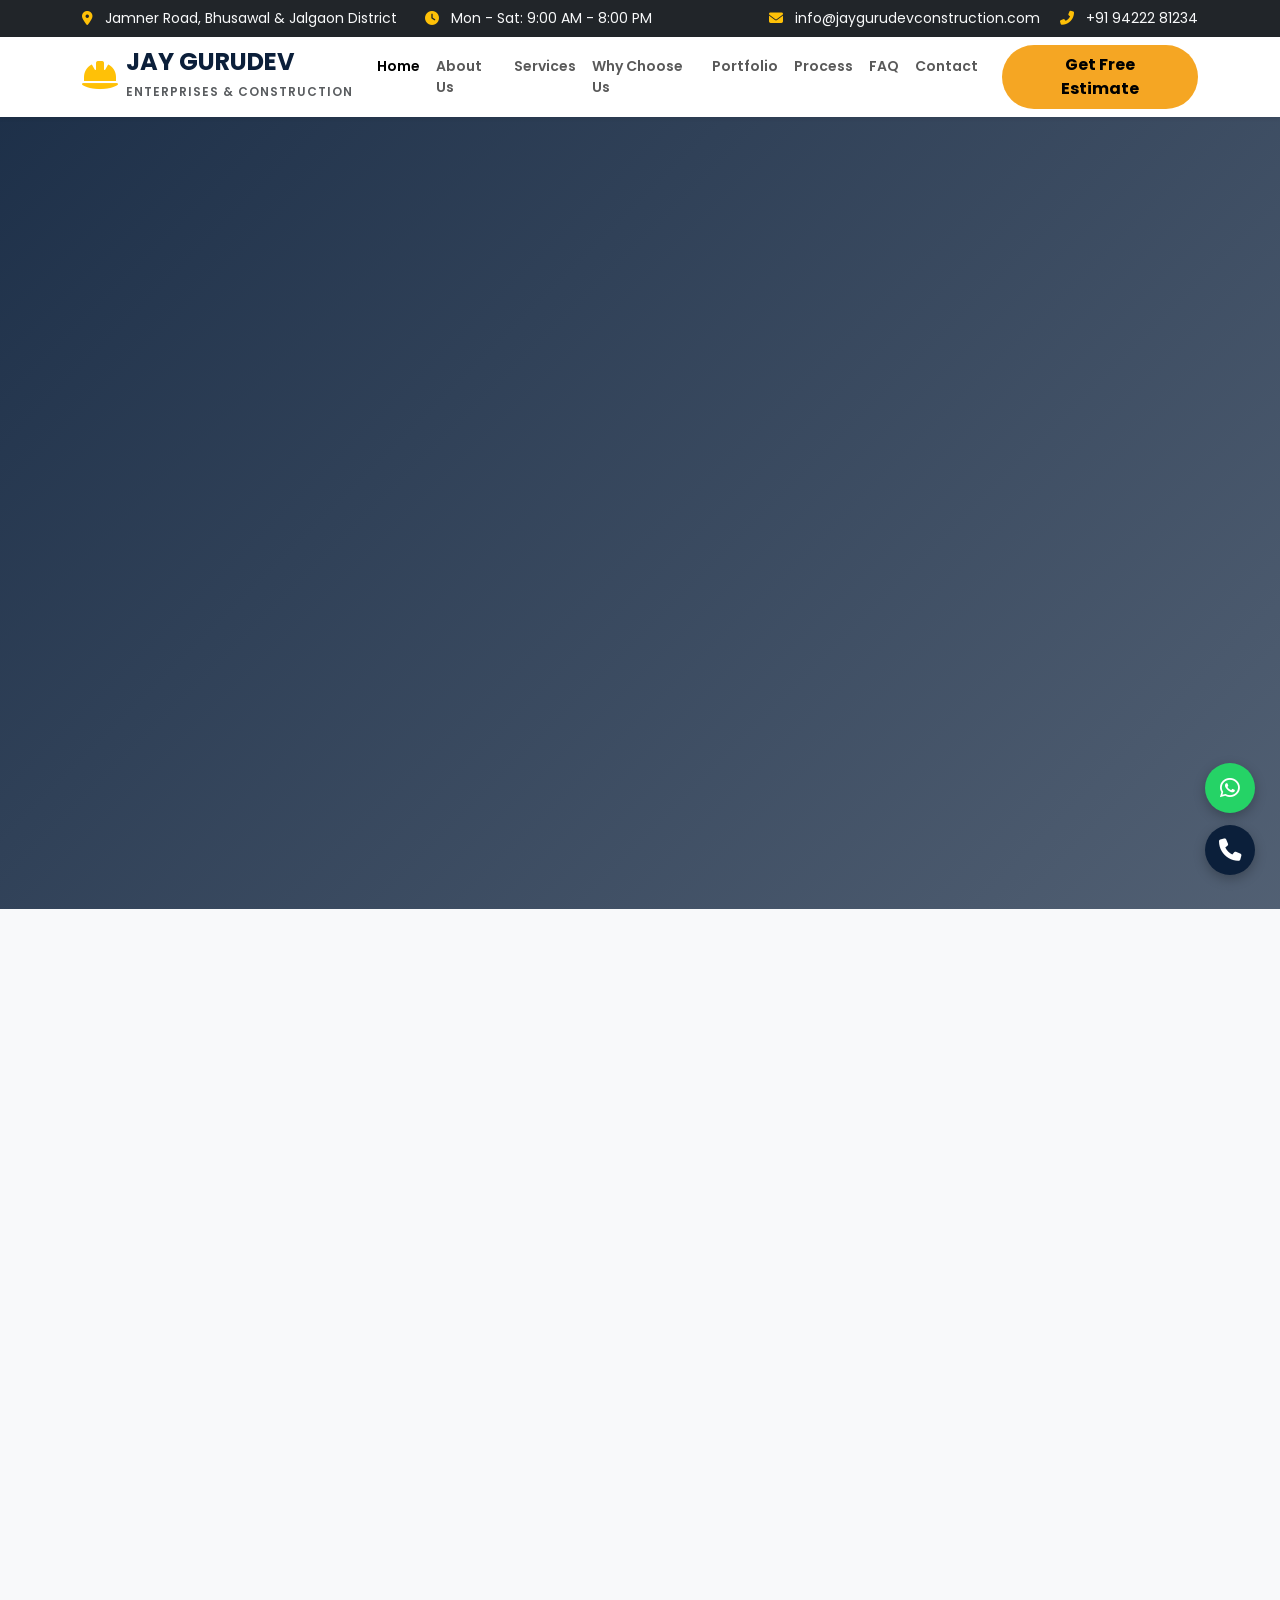
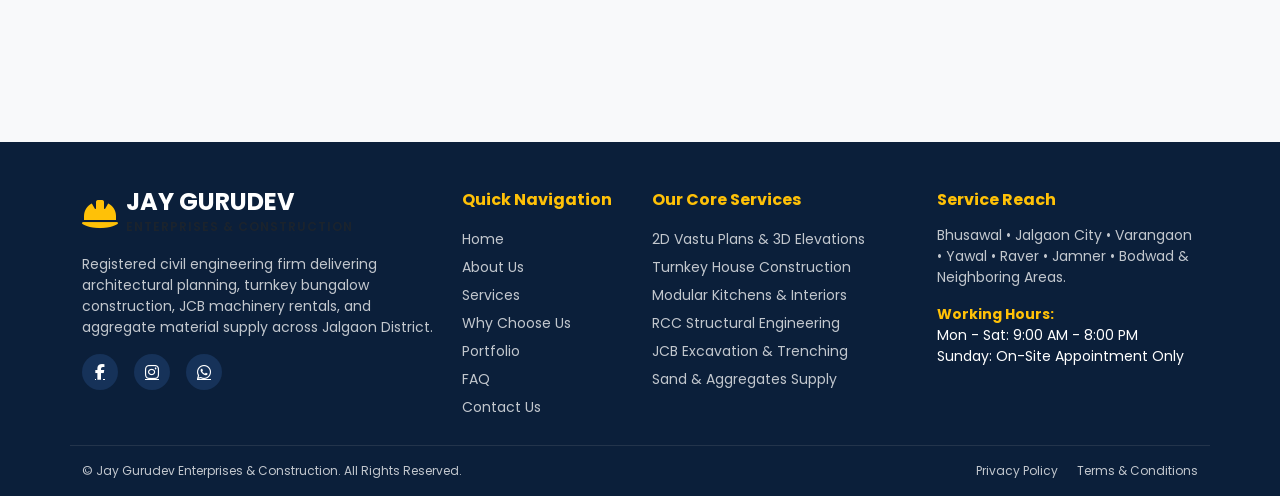
==== commit 8461bf45: "Update index.html" ====
--- a/index.html
+++ b/index.html
@@ -3,28 +3,21 @@
 <head>
   <meta charset="UTF-8">
   <meta name="viewport" content="width=device-width, initial-scale=1.0">
-  <title>Jay Gurudev Enterprises & Construction | Civil Engineering & Heavy Equipment Rental in Jalgaon & Bhusawal</title>
+  <title>Jay Gurudev Enterprises & Construction | Civil Engineering, Design & Machinery Rental</title>
   
-  <!-- SEO Primary Meta Tags -->
-  <meta name="description" content="Leading civil engineer, architectural designer, turnkey construction contractor, interior designer, and JCB equipment rental provider in Jalgaon & Bhusawal. Complete Design-to-Build solutions.">
-  <meta name="keywords" content="Civil Engineer in Jalgaon, Civil Engineer in Bhusawal, Building Contractor Jalgaon, Interior Designer Bhusawal, JCB on Rent Jalgaon, Turnkey Construction, 3D Elevation Design">
+  <!-- SEO & Primary Meta Tags -->
+  <meta name="description" content="Jay Gurudev Enterprises & Construction: Certified Civil Engineers in Bhusawal & Jalgaon. Offering Turnkey Civil Construction, 2D/3D Architectural Design, Interior/Exterior Styling, JCB 3DX Machinery Rental, and Material Supply.">
+  <meta name="keywords" content="Civil Engineer in Bhusawal, Civil Engineer in Jalgaon, Turnkey Construction Contractor, 3D Elevation Designer, JCB Rental Bhusawal, Sand Aggregate Supplier Jalgaon">
   <link rel="canonical" href="https://www.jaygurudevconstruction.com/">
-  
-  <!-- Open Graph / Facebook -->
+
+  <!-- Open Graph / Social Media Meta -->
   <meta property="og:type" content="website">
   <meta property="og:url" content="https://www.jaygurudevconstruction.com/">
-  <meta property="og:title" content="Jay Gurudev Enterprises & Construction | Complete Architectural & Construction Solutions">
-  <meta property="og:description" content="Civil Engineering, Architectural Design, Interior/Exterior, Turnkey Construction, JCB Rental & Material Supply in Jalgaon & Bhusawal.">
-  <meta property="og:image" content="https://www.jaygurudevconstruction.com/assets/images/og-banner.jpg">
-
-  <!-- Twitter Card -->
-  <meta name="twitter:card" content="summary_large_image">
-  <meta name="twitter:url" content="https://www.jaygurudevconstruction.com/">
-  <meta name="twitter:title" content="Jay Gurudev Enterprises & Construction">
-  <meta name="twitter:description" content="Civil Engineering, Architectural Design, Turnkey Construction, and JCB Rentals in Jalgaon District.">
-  <meta name="twitter:image" content="https://www.jaygurudevconstruction.com/assets/images/og-banner.jpg">
-
-  <!-- Google Fonts & Libraries -->
+  <meta property="og:title" content="Jay Gurudev Enterprises & Construction | Engineering & Construction Solutions">
+  <meta property="og:description" content="Turnkey Construction, Vastu-Compliant Architectural Design, Interior Styling, Heavy Machinery Rentals & Material Supply across Jalgaon District.">
+  <meta property="og:image" content="https://images.unsplash.com/photo-1541888946425-d0fbb186a5b7?auto=format&fit=crop&w=1200&q=80">
+
+  <!-- External Stylesheets & Fonts -->
   <link rel="preconnect" href="https://fonts.googleapis.com">
   <link rel="preconnect" href="https://fonts.gstatic.com" crossorigin>
   <link href="https://fonts.googleapis.com/css2?family=Poppins:wght@300;400;500;600;700&display=swap" rel="stylesheet">
@@ -39,14 +32,13 @@
     "@context": "https://schema.org",
     "@type": "GeneralContractor",
     "name": "Jay Gurudev Enterprises & Construction",
-    "image": "https://www.jaygurudevconstruction.com/assets/images/logo.png",
-    "@id": "https://www.jaygurudevconstruction.com/#organization",
+    "image": "https://images.unsplash.com/photo-1541888946425-d0fbb186a5b7?auto=format&fit=crop&w=800&q=80",
     "url": "https://www.jaygurudevconstruction.com/",
-    "telephone": "+91-9876543210",
+    "telephone": "+91-9422281234",
     "priceRange": "₹₹ - ₹₹₹₹",
     "address": {
       "@type": "PostalAddress",
-      "streetAddress": "Main Road, Near Railway Station",
+      "streetAddress": "Shop No. 4, Gurudev Complex, Near Railway Overbridge, Jamner Road",
       "addressLocality": "Bhusawal",
       "addressRegion": "Jalgaon, Maharashtra",
       "postalCode": "425201",
@@ -59,46 +51,35 @@
     },
     "openingHoursSpecification": {
       "@type": "OpeningHoursSpecification",
-      "dayOfWeek": [
-        "Monday",
-        "Tuesday",
-        "Wednesday",
-        "Thursday",
-        "Friday",
-        "Saturday"
-      ],
+      "dayOfWeek": ["Monday", "Tuesday", "Wednesday", "Thursday", "Friday", "Saturday"],
       "opens": "09:00",
       "closes": "20:00"
-    },
-    "sameAs": [
-      "https://www.facebook.com/jaygurudevconstruction",
-      "https://www.instagram.com/jaygurudevconstruction"
-    ]
+    }
   }
   </script>
 </head>
 <body>
 
-  <!-- Floating WhatsApp & Phone Action Buttons -->
+  <!-- Floating Quick Actions -->
   <div class="quick-actions">
-    <a href="https://wa.me/919876543210?text=Hello!%20I%20would%20like%20to%20inquire%20about%20your%20construction%20and%20design%20services." class="btn-floating whatsapp" target="_blank" aria-label="Chat on WhatsApp">
+    <a href="https://wa.me/919422281234?text=Hello!%20I%20would%20like%20to%20inquire%20about%20your%20construction%20and%20design%20services." class="btn-floating whatsapp" target="_blank" aria-label="Chat on WhatsApp">
       <i class="fab fa-whatsapp"></i>
     </a>
-    <a href="tel:+919876543210" class="btn-floating phone" aria-label="Call Now">
+    <a href="tel:+919422281234" class="btn-floating phone" aria-label="Call Now">
       <i class="fas fa-phone"></i>
     </a>
   </div>
 
-  <!-- Top bar -->
+  <!-- Top Info Bar -->
   <div class="top-bar bg-dark text-light py-2 d-none d-md-block">
     <div class="container d-flex justify-content-between align-items-center fs-7">
       <div>
-        <i class="fas fa-map-marker-alt text-warning me-2"></i> Jalgaon District, Bhusawal & Nearby Areas
+        <i class="fas fa-map-marker-alt text-warning me-2"></i> Jamner Road, Bhusawal & Jalgaon District
         <i class="fas fa-clock text-warning ms-4 me-2"></i> Mon - Sat: 9:00 AM - 8:00 PM
       </div>
       <div>
-        <i class="fas fa-envelope text-warning me-2"></i> contact@jaygurudevconstruction.com
-        <i class="fas fa-phone-alt text-warning ms-3 me-2"></i> +91 98765 43210
+        <i class="fas fa-envelope text-warning me-2"></i> info@jaygurudevconstruction.com
+        <i class="fas fa-phone-alt text-warning ms-3 me-2"></i> +91 94222 81234
       </div>
     </div>
   </div>
@@ -107,7 +88,7 @@
   <nav class="navbar navbar-expand-lg sticky-top navbar-light bg-white shadow-sm">
     <div class="container">
       <a class="navbar-brand d-flex align-items-center" href="#home">
-        <div class="brand-icon me-2"><i class="fas fa-building text-warning fs-2"></i></div>
+        <div class="brand-icon me-2"><i class="fas fa-helmet-safety text-warning fs-2"></i></div>
         <div>
           <span class="fw-bold fs-4 text-navy d-block lh-1">JAY GURUDEV</span>
           <small class="text-muted fs-8 fw-semibold letter-spacing-1">ENTERPRISES & CONSTRUCTION</small>
@@ -117,7 +98,7 @@
         <span class="navbar-toggler-icon"></span>
       </button>
       <div class="collapse navbar-collapse" id="navbarNav">
-        <ul class="navbar-menu navbar-nav ms-auto mb-2 mb-lg-0 fw-semibold">
+        <ul class="navbar-nav ms-auto mb-2 mb-lg-0 fw-semibold fs-7">
           <li class="nav-item"><a class="nav-link active" href="#home">Home</a></li>
           <li class="nav-item"><a class="nav-link" href="#about">About Us</a></li>
           <li class="nav-item"><a class="nav-link" href="#services">Services</a></li>
@@ -127,181 +108,195 @@
           <li class="nav-item"><a class="nav-link" href="#faq">FAQ</a></li>
           <li class="nav-item"><a class="nav-link" href="#contact">Contact</a></li>
         </ul>
-        <a href="#contact" class="btn btn-warning btn-gold ms-lg-3 px-4 py-2 rounded-pill fw-bold">Get a Quote</a>
+        <a href="#contact" class="btn btn-warning btn-gold ms-lg-3 px-4 py-2 rounded-pill fw-bold">Get Free Estimate</a>
       </div>
     </div>
   </nav>
 
-  <!-- Hero Section -->
+  <!-- HOME SECTION -->
   <section id="home" class="hero-section text-white d-flex align-items-center position-relative">
     <div class="hero-overlay"></div>
     <div class="container position-relative z-2 py-5" data-aos="fade-up">
       <div class="row align-items-center">
-        <div class="col-lg-8">
+        <div class="col-lg-10">
           <span class="badge bg-warning text-dark px-3 py-2 rounded-pill mb-3 fw-bold text-uppercase">Civil Engineering & Design Excellence</span>
-          <h1 class="display-4 fw-bold mb-3">Building Visionary Structures With Engineering Precision</h1>
-          <p class="lead mb-4 opacity-90">Complete Architectural, Civil Construction, Interior Design & Heavy Equipment Rental Solutions across Jalgaon and Bhusawal.</p>
+          <h1 class="display-4 fw-bold mb-3">Engineering Precision, Architectural Vision & Uncompromising Quality</h1>
+          <p class="lead mb-4 opacity-90">Comprehensive Civil Engineering, Turnkey Construction, Interior & Exterior Architectural Design, Heavy Machinery Rental, and Material Supply across Jalgaon District & Bhusawal.</p>
           <div class="d-flex flex-wrap gap-3">
-            <a href="#contact" class="btn btn-warning btn-gold btn-lg px-4 rounded-pill fw-bold">Get Free Consultation</a>
-            <a href="#services" class="btn btn-outline-light btn-lg px-4 rounded-pill fw-bold">Request a Quote</a>
-            <a href="tel:+919876543210" class="btn btn-navy btn-lg px-4 rounded-pill fw-bold"><i class="fas fa-phone-alt me-2"></i>Call Now</a>
+            <a href="#contact" class="btn btn-warning btn-gold btn-lg px-4 rounded-pill fw-bold">Get Free Site Estimate</a>
+            <a href="#services" class="btn btn-outline-light btn-lg px-4 rounded-pill fw-bold">Explore Our Services</a>
+            <a href="https://wa.me/919422281234" target="_blank" class="btn btn-navy btn-lg px-4 rounded-pill fw-bold"><i class="fab fa-whatsapp me-2"></i>WhatsApp Chat</a>
           </div>
         </div>
       </div>
     </div>
   </section>
 
-  <!-- About Section -->
+  <!-- ABOUT US SECTION -->
   <section id="about" class="py-5 bg-light">
     <div class="container py-4">
       <div class="row align-items-center">
         <div class="col-lg-6 mb-4 mb-lg-0" data-aos="fade-right">
           <div class="position-relative">
-            <img src="https://images.unsplash.com/photo-1541888946425-d0fbb186a5b7?auto=format&fit=crop&w=800&q=80" alt="Civil Construction Engineering site" class="img-fluid rounded-4 shadow-lg">
+            <img src="https://images.unsplash.com/photo-1541888946425-d0fbb186a5b7?auto=format&fit=crop&w=800&q=80" alt="Civil Engineering Execution Site" class="img-fluid rounded-4 shadow-lg">
             <div class="about-experience-badge bg-navy text-white p-3 rounded-3 shadow position-absolute bottom-0 end-0 m-3 d-none d-sm-block">
-              <span class="fw-bold fs-3 text-warning">100%</span>
-              <p class="mb-0 fs-7">Quality & Satisfaction</p>
+              <span class="fw-bold fs-3 text-warning">12+ Years</span>
+              <p class="mb-0 fs-7">Engineering Excellence</p>
             </div>
           </div>
         </div>
         <div class="col-lg-6" data-aos="fade-left">
-          <span class="text-warning fw-bold text-uppercase">About Jay Gurudev Enterprises & Construction</span>
-          <h2 class="section-title fw-bold text-navy mb-3">Your Premier Civil Engineering & Design Partner</h2>
-          <p class="text-secondary">Jay Gurudev Enterprises & Construction is a trusted civil engineering and construction firm serving Jalgaon District, Bhusawal, and nearby regions. Led by qualified Civil Engineers & Professional Interior-Exterior Designers, we provide seamless Design-to-Build solutions under one roof.</p>
-          <div class="row g-3 my-3">
+          <span class="text-warning fw-bold text-uppercase">About Us</span>
+          <h2 class="fw-bold text-navy mb-3">Professional Civil Engineering & Design-to-Build Firm</h2>
+          <p class="text-secondary"><strong>Jay Gurudev Enterprises & Construction</strong> is a full-service civil engineering and structural development firm headquartered in Bhusawal, Maharashtra. Founded and led by certified Civil Engineers and Professional Interior & Exterior Designers, we bridge the gap between imaginative architectural planning and rock-solid structural execution.</p>
+          <p class="text-secondary">We specialize in end-to-end residential bungalow development, commercial complexes, 2D/3D architectural rendering, JCB earthmoving machinery rentals, and high-grade aggregate material supply. Serving Bhusawal, Jalgaon City, Varangaon, Yawal, Raver, and Jamner, we ensure every project adheres strictly to Indian Standard (IS) structural codes, municipal bylaws, and Vastu principles.</p>
+
+          <h5 class="fw-bold text-navy mt-4 mb-3">Our Core Values</h5>
+          <div class="row g-3">
             <div class="col-sm-6">
-              <div class="d-flex align-items-center">
-                <i class="fas fa-check-circle text-warning fs-4 me-3"></i>
-                <span class="fw-semibold">Architectural 2D/3D Planning</span>
+              <div class="d-flex align-items-start">
+                <i class="fas fa-shield-halved text-warning fs-4 me-3 mt-1"></i>
+                <div>
+                  <h6 class="fw-bold mb-1">Structural Integrity First</h6>
+                  <p class="fs-8 text-muted mb-0">Uncompromised concrete grades, steel standards, and curing timelines.</p>
+                </div>
               </div>
             </div>
             <div class="col-sm-6">
-              <div class="d-flex align-items-center">
-                <i class="fas fa-check-circle text-warning fs-4 me-3"></i>
-                <span class="fw-semibold">Turnkey Structural Construction</span>
+              <div class="d-flex align-items-start">
+                <i class="fas fa-file-invoice-dollar text-warning fs-4 me-3 mt-1"></i>
+                <div>
+                  <h6 class="fw-bold mb-1">Estimate Transparency</h6>
+                  <p class="fs-8 text-muted mb-0">Detailed Bill of Quantities (BOQ) with zero hidden pricing.</p>
+                </div>
               </div>
             </div>
             <div class="col-sm-6">
-              <div class="d-flex align-items-center">
-                <i class="fas fa-check-circle text-warning fs-4 me-3"></i>
-                <span class="fw-semibold">Interior & Exterior Design</span>
+              <div class="d-flex align-items-start">
+                <i class="fas fa-clock text-warning fs-4 me-3 mt-1"></i>
+                <div>
+                  <h6 class="fw-bold mb-1">On-Time Delivery</h6>
+                  <p class="fs-8 text-muted mb-0">Disciplined milestone scheduling for timely handover.</p>
+                </div>
               </div>
             </div>
             <div class="col-sm-6">
-              <div class="d-flex align-items-center">
-                <i class="fas fa-check-circle text-warning fs-4 me-3"></i>
-                <span class="fw-semibold">Heavy Equipment & JCB Rental</span>
-              </div>
-            </div>
-          </div>
-          <p class="text-secondary">From residential bungalows and commercial complexes to earthmoving excavation and construction material supply, our commitment remains fixed on structural strength, timely execution, and complete budget transparency.</p>
+              <div class="d-flex align-items-start">
+                <i class="fas fa-compass text-warning fs-4 me-3 mt-1"></i>
+                <div>
+                  <h6 class="fw-bold mb-1">Vastu & Aesthetics</h6>
+                  <p class="fs-8 text-muted mb-0">Merging modern architectural trends with traditional Vastu guidelines.</p>
+                </div>
+              </div>
+            </div>
+          </div>
         </div>
       </div>
     </div>
   </section>
 
-  <!-- Services Section -->
+  <!-- SERVICES SECTION -->
   <section id="services" class="py-5">
     <div class="container py-4">
       <div class="text-center max-w-700 mx-auto mb-5" data-aos="fade-up">
-        <span class="text-warning fw-bold text-uppercase">What We Offer</span>
-        <h2 class="fw-bold text-navy">Comprehensive Civil & Engineering Solutions</h2>
-        <p class="text-secondary">End-to-end expertise for residential, commercial, and industrial infrastructure projects.</p>
+        <span class="text-warning fw-bold text-uppercase">Our Core Expertise</span>
+        <h2 class="fw-bold text-navy">All-Inclusive Construction & Engineering Solutions</h2>
+        <p class="text-secondary">Integrated solutions designed to take your land from initial blueprint to complete, fully furnished structure.</p>
       </div>
 
       <div class="row g-4">
-        <!-- Service Card 1 -->
+        <!-- Service 1 -->
         <div class="col-md-6 col-lg-4" data-aos="fade-up" data-aos-delay="100">
-          <div class="service-card h-100 p-4 bg-white rounded-4 shadow-sm position-relative overflow-hidden">
+          <div class="service-card h-100 p-4 bg-white rounded-4 shadow-sm border">
             <div class="icon-wrapper bg-light text-warning mb-3 rounded-circle d-inline-flex align-items-center justify-content-center">
               <i class="fas fa-drafting-compass fs-3"></i>
             </div>
-            <h4 class="fw-bold text-navy mb-3">Architectural & Design</h4>
+            <h4 class="fw-bold text-navy mb-3">Architectural & Planning</h4>
             <ul class="list-unstyled text-secondary fs-7 mb-0 lh-lg">
-              <li><i class="fas fa-angle-right text-warning me-2"></i>Architectural Master Planning</li>
-              <li><i class="fas fa-angle-right text-warning me-2"></i>2D Floor Plans & Vastu Layouts</li>
-              <li><i class="fas fa-angle-right text-warning me-2"></i>3D Elevation & Photorealistic Renderings</li>
-              <li><i class="fas fa-angle-right text-warning me-2"></i>Structural Blueprinting & Calculations</li>
+              <li><i class="fas fa-check text-warning me-2"></i>Vastu-Compliant 2D Floor Plans</li>
+              <li><i class="fas fa-check text-warning me-2"></i>Photorealistic 3D Exterior/Interior Elevations</li>
+              <li><i class="fas fa-check text-warning me-2"></i>Municipal Plan Sanctioning & Approvals</li>
+              <li><i class="fas fa-check text-warning me-2"></i>Structural Steel & Concrete Drawings</li>
             </ul>
           </div>
         </div>
 
-        <!-- Service Card 2 -->
+        <!-- Service 2 -->
         <div class="col-md-6 col-lg-4" data-aos="fade-up" data-aos-delay="200">
-          <div class="service-card h-100 p-4 bg-white rounded-4 shadow-sm position-relative overflow-hidden">
+          <div class="service-card h-100 p-4 bg-white rounded-4 shadow-sm border">
+            <div class="icon-wrapper bg-light text-warning mb-3 rounded-circle d-inline-flex align-items-center justify-content-center">
+              <i class="fas fa-building-user fs-3"></i>
+            </div>
+            <h4 class="fw-bold text-navy mb-3">Turnkey Civil Construction</h4>
+            <ul class="list-unstyled text-secondary fs-7 mb-0 lh-lg">
+              <li><i class="fas fa-check text-warning me-2"></i>Residential Bungalows & Row Houses</li>
+              <li><i class="fas fa-check text-warning me-2"></i>Commercial Showrooms & Complexes</li>
+              <li><i class="fas fa-check text-warning me-2"></i>RCC Footings, Beams & Slab Casting</li>
+              <li><i class="fas fa-check text-warning me-2"></i>Masonry, Plastering & Waterproofing</li>
+            </ul>
+          </div>
+        </div>
+
+        <!-- Service 3 -->
+        <div class="col-md-6 col-lg-4" data-aos="fade-up" data-aos-delay="300">
+          <div class="service-card h-100 p-4 bg-white rounded-4 shadow-sm border">
             <div class="icon-wrapper bg-light text-warning mb-3 rounded-circle d-inline-flex align-items-center justify-content-center">
               <i class="fas fa-couch fs-3"></i>
             </div>
-            <h4 class="fw-bold text-navy mb-3">Interior & Exterior Design</h4>
+            <h4 class="fw-bold text-navy mb-3">Interior & Exterior Styling</h4>
             <ul class="list-unstyled text-secondary fs-7 mb-0 lh-lg">
-              <li><i class="fas fa-angle-right text-warning me-2"></i>Luxury Living & Bedroom Interiors</li>
-              <li><i class="fas fa-angle-right text-warning me-2"></i>Modular Kitchens & Space Planning</li>
-              <li><i class="fas fa-angle-right text-warning me-2"></i>Commercial Office & Retail Styling</li>
-              <li><i class="fas fa-angle-right text-warning me-2"></i>Facade & Exterior Elevation Treatments</li>
+              <li><i class="fas fa-check text-warning me-2"></i>Custom Acrylic Modular Kitchens</li>
+              <li><i class="fas fa-check text-warning me-2"></i>False Ceiling, LED & POP Work</li>
+              <li><i class="fas fa-check text-warning me-2"></i>Commercial Office & Fit-Out Designs</li>
+              <li><i class="fas fa-check text-warning me-2"></i>Exterior Cladding & Weatherproof Paints</li>
             </ul>
           </div>
         </div>
 
-        <!-- Service Card 3 -->
-        <div class="col-md-6 col-lg-4" data-aos="fade-up" data-aos-delay="300">
-          <div class="service-card h-100 p-4 bg-white rounded-4 shadow-sm position-relative overflow-hidden">
-            <div class="icon-wrapper bg-light text-warning mb-3 rounded-circle d-inline-flex align-items-center justify-content-center">
-              <i class="fas fa-building fs-3"></i>
-            </div>
-            <h4 class="fw-bold text-navy mb-3">Civil Construction</h4>
-            <ul class="list-unstyled text-secondary fs-7 mb-0 lh-lg">
-              <li><i class="fas fa-angle-right text-warning me-2"></i>Residential & Commercial Turnkey Construction</li>
-              <li><i class="fas fa-angle-right text-warning me-2"></i>RCC Work (Footing, Slabs, Beams, Columns)</li>
-              <li><i class="fas fa-angle-right text-warning me-2"></i>Masonry, Plastering & Premium Tiling</li>
-              <li><i class="fas fa-angle-right text-warning me-2"></i>Structural Waterproofing & Renovation</li>
-            </ul>
-          </div>
-        </div>
-
-        <!-- Service Card 4 -->
+        <!-- Service 4 -->
         <div class="col-md-6 col-lg-4" data-aos="fade-up" data-aos-delay="400">
-          <div class="service-card h-100 p-4 bg-white rounded-4 shadow-sm position-relative overflow-hidden">
+          <div class="service-card h-100 p-4 bg-white rounded-4 shadow-sm border">
             <div class="icon-wrapper bg-light text-warning mb-3 rounded-circle d-inline-flex align-items-center justify-content-center">
               <i class="fas fa-truck-monster fs-3"></i>
             </div>
-            <h4 class="fw-bold text-navy mb-3">Heavy Equipment Rental</h4>
+            <h4 class="fw-bold text-navy mb-3">Machinery & JCB Rental</h4>
             <ul class="list-unstyled text-secondary fs-7 mb-0 lh-lg">
-              <li><i class="fas fa-angle-right text-warning me-2"></i>JCB 3DX Earthmoving Rentals</li>
-              <li><i class="fas fa-angle-right text-warning me-2"></i>Foundation Digging & Land Clearing</li>
-              <li><i class="fas fa-angle-right text-warning me-2"></i>Trenching, Road Work & Site Leveling</li>
-              <li><i class="fas fa-angle-right text-warning me-2"></i>Controlled Structure Demolition</li>
+              <li><i class="fas fa-check text-warning me-2"></i>JCB 3DX Rental (Hourly/Daily/Contract)</li>
+              <li><i class="fas fa-check text-warning me-2"></i>Plot Leveling & Foundation Excavation</li>
+              <li><i class="fas fa-check text-warning me-2"></i>Pipeline Trenching & Utility Digging</li>
+              <li><i class="fas fa-check text-warning me-2"></i>Structure Demolition & Site Debris Clearing</li>
             </ul>
           </div>
         </div>
 
-        <!-- Service Card 5 -->
+        <!-- Service 5 -->
         <div class="col-md-6 col-lg-4" data-aos="fade-up" data-aos-delay="500">
-          <div class="service-card h-100 p-4 bg-white rounded-4 shadow-sm position-relative overflow-hidden">
+          <div class="service-card h-100 p-4 bg-white rounded-4 shadow-sm border">
             <div class="icon-wrapper bg-light text-warning mb-3 rounded-circle d-inline-flex align-items-center justify-content-center">
-              <i class="fas fa-dumpster-fire fs-3"></i>
-            </div>
-            <h4 class="fw-bold text-navy mb-3">Material Supply & Transport</h4>
+              <i class="fas fa-truck-ramp-box fs-3"></i>
+            </div>
+            <h4 class="fw-bold text-navy mb-3">Construction Material Supply</h4>
             <ul class="list-unstyled text-secondary fs-7 mb-0 lh-lg">
-              <li><i class="fas fa-angle-right text-warning me-2"></i>River Sand & Washing Sand Delivery</li>
-              <li><i class="fas fa-angle-right text-warning me-2"></i>Crushed Stone Aggregates & Gravel</li>
-              <li><i class="fas fa-angle-right text-warning me-2"></i>Quality Murum Filling Materials</li>
-              <li><i class="fas fa-angle-right text-warning me-2"></i>Tractor & Fleet Logistics Support</li>
+              <li><i class="fas fa-check text-warning me-2"></i>Natural River Sand & Artificial Crusher Sand</li>
+              <li><i class="fas fa-check text-warning me-2"></i>Crushed Stone Aggregates (10mm, 20mm, 40mm)</li>
+              <li><i class="fas fa-check text-warning me-2"></i>Red Soil, Murum & Foundation Backfill</li>
+              <li><i class="fas fa-check text-warning me-2"></i>Direct Site Delivery via Tractor & Dumper Fleet</li>
             </ul>
           </div>
         </div>
 
-        <!-- Service Card 6 -->
+        <!-- Service 6 -->
         <div class="col-md-6 col-lg-4" data-aos="fade-up" data-aos-delay="600">
-          <div class="service-card h-100 p-4 bg-white rounded-4 shadow-sm position-relative overflow-hidden">
+          <div class="service-card h-100 p-4 bg-white rounded-4 shadow-sm border">
             <div class="icon-wrapper bg-light text-warning mb-3 rounded-circle d-inline-flex align-items-center justify-content-center">
               <i class="fas fa-clipboard-check fs-3"></i>
             </div>
-            <h4 class="fw-bold text-navy mb-3">Project Management</h4>
+            <h4 class="fw-bold text-navy mb-3">Site Supervision & Audits</h4>
             <ul class="list-unstyled text-secondary fs-7 mb-0 lh-lg">
-              <li><i class="fas fa-angle-right text-warning me-2"></i>On-site Engineering Supervision</li>
-              <li><i class="fas fa-angle-right text-warning me-2"></i>Structural Quality Control & Audits</li>
-              <li><i class="fas fa-angle-right text-warning me-2"></i>Bill Estimation & Budgeting Control</li>
-              <li><i class="fas fa-angle-right text-warning me-2"></i>Government Clearance & Layout Approval</li>
+              <li><i class="fas fa-check text-warning me-2"></i>On-Site Engineer Supervision & Curing Checks</li>
+              <li><i class="fas fa-check text-warning me-2"></i>BOQ Preparation & Detailed Cost Estimates</li>
+              <li><i class="fas fa-check text-warning me-2"></i>Structural Stability Certification</li>
+              <li><i class="fas fa-check text-warning me-2"></i>Renovation & Retrofitting Consultations</li>
             </ul>
           </div>
         </div>
@@ -309,154 +304,168 @@
     </div>
   </section>
 
-  <!-- Why Choose Us & Metrics -->
+  <!-- WHY CHOOSE US SECTION -->
   <section id="why-choose" class="py-5 bg-navy text-white">
     <div class="container py-4">
-      <div class="row align-items-center">
-        <div class="col-lg-5 mb-4 mb-lg-0" data-aos="fade-right">
-          <span class="text-warning fw-bold text-uppercase">Why Partner With Us</span>
-          <h2 class="display-6 fw-bold mb-3">Engineered Quality, Guaranteed Peace of Mind</h2>
-          <p class="opacity-75">We unite technical engineering background with modern aesthetic design, ensuring your structural investments endure for generations.</p>
-          
-          <div class="mt-4">
-            <div class="d-flex align-items-start mb-3">
-              <i class="fas fa-user-shield text-warning fs-3 me-3 mt-1"></i>
-              <div>
-                <h5 class="fw-bold mb-1">Qualified Engineering Supervision</h5>
-                <p class="fs-7 opacity-75 mb-0">Every project is supervised directly by certified civil engineering professionals.</p>
-              </div>
-            </div>
-            <div class="d-flex align-items-start mb-3">
-              <i class="fas fa-stopwatch text-warning fs-3 me-3 mt-1"></i>
-              <div>
-                <h5 class="fw-bold mb-1">Timely Execution Guarantee</h5>
-                <p class="fs-7 opacity-75 mb-0">Rigorous milestone tracking prevents budget overruns and construction delays.</p>
-              </div>
-            </div>
-            <div class="d-flex align-items-start">
-              <i class="fas fa-hand-holding-usd text-warning fs-3 me-3 mt-1"></i>
-              <div>
-                <h5 class="fw-bold mb-1">Transparent Pricing</h5>
-                <p class="fs-7 opacity-75 mb-0">No hidden costs or unexpected material grade substitutions.</p>
-              </div>
-            </div>
-          </div>
-        </div>
-
-        <div class="col-lg-7" data-aos="fade-left">
-          <div class="row g-3 text-center">
-            <div class="col-6 col-md-6">
-              <div class="counter-card p-4 rounded-4 bg-navy-light border border-secondary border-opacity-25">
-                <h3 class="display-5 fw-bold text-warning count-up" data-target="150">0</h3>
-                <p class="mb-0 fw-semibold">Completed Projects</p>
-              </div>
-            </div>
-            <div class="col-6 col-md-6">
-              <div class="counter-card p-4 rounded-4 bg-navy-light border border-secondary border-opacity-25">
-                <h3 class="display-5 fw-bold text-warning count-up" data-target="100">0</h3>
-                <p class="mb-0 fw-semibold">% Satisfied Clients</p>
-              </div>
-            </div>
-            <div class="col-6 col-md-6">
-              <div class="counter-card p-4 rounded-4 bg-navy-light border border-secondary border-opacity-25">
-                <h3 class="display-5 fw-bold text-warning count-up" data-target="12">0</h3>
-                <p class="mb-0 fw-semibold">Years Experience</p>
-              </div>
-            </div>
-            <div class="col-6 col-md-6">
-              <div class="counter-card p-4 rounded-4 bg-navy-light border border-secondary border-opacity-25">
-                <h3 class="display-5 fw-bold text-warning count-up" data-target="25">0</h3>
-                <p class="mb-0 fw-semibold">Heavy Machines & Fleet</p>
-              </div>
-            </div>
+      <div class="row align-items-center mb-5">
+        <div class="col-lg-6" data-aos="fade-right">
+          <span class="text-warning fw-bold text-uppercase">Why Choose Us</span>
+          <h2 class="display-6 fw-bold mb-3">Engineered Rigor vs. Unorganized Contracting</h2>
+          <p class="opacity-75">We replace guesswork with engineering precision, ensuring long-term durability and structural safety for every project.</p>
+        </div>
+      </div>
+
+      <div class="table-responsive rounded-4 shadow-lg mb-5" data-aos="fade-up">
+        <table class="table table-dark table-hover mb-0 text-center align-middle">
+          <thead class="bg-navy-light text-warning border-bottom border-warning">
+            <tr>
+              <th class="py-3 text-start ps-4">Key Criteria</th>
+              <th class="py-3">Jay Gurudev Enterprises & Construction</th>
+              <th class="py-3 text-muted">Unorganized Local Contractors</th>
+            </tr>
+          </thead>
+          <tbody>
+            <tr>
+              <td class="text-start ps-4 fw-semibold">On-Site Supervision</td>
+              <td class="text-warning fw-bold"><i class="fas fa-circle-check me-1"></i> Qualified Civil Engineers Daily</td>
+              <td class="text-muted"><i class="fas fa-circle-xmark me-1"></i> Unsupervised Labor Work</td>
+            </tr>
+            <tr>
+              <td class="text-start ps-4 fw-semibold">Structural Compliance</td>
+              <td class="text-warning fw-bold"><i class="fas fa-circle-check me-1"></i> IS Code Compliant Ratios</td>
+              <td class="text-muted"><i class="fas fa-circle-xmark me-1"></i> Trial & Error Concrete Mixing</td>
+            </tr>
+            <tr>
+              <td class="text-start ps-4 fw-semibold">Design & Blueprints</td>
+              <td class="text-warning fw-bold"><i class="fas fa-circle-check me-1"></i> 2D/3D Vastu Architectural Plans</td>
+              <td class="text-muted"><i class="fas fa-circle-xmark me-1"></i> Basic Hand-Drawn Sketches</td>
+            </tr>
+            <tr>
+              <td class="text-start ps-4 fw-semibold">Pricing & Estimation</td>
+              <td class="text-warning fw-bold"><i class="fas fa-circle-check me-1"></i> Transparent BOQ Breakdowns</td>
+              <td class="text-muted"><i class="fas fa-circle-xmark me-1"></i> Arbitrary Pricing & Surprise Costs</td>
+            </tr>
+            <tr>
+              <td class="text-start ps-4 fw-semibold">Delivery Timeline</td>
+              <td class="text-warning fw-bold"><i class="fas fa-circle-check me-1"></i> Milestone-Driven Handover</td>
+              <td class="text-muted"><i class="fas fa-circle-xmark me-1"></i> Uncontrolled Execution Delays</td>
+            </tr>
+          </tbody>
+        </table>
+      </div>
+
+      <!-- Animated Metrics -->
+      <div class="row g-3 text-center" data-aos="fade-up">
+        <div class="col-6 col-md-3">
+          <div class="p-3 rounded-4 bg-navy-light border border-secondary border-opacity-25">
+            <h3 class="display-5 fw-bold text-warning count-up" data-target="180">0</h3>
+            <p class="mb-0 fs-7 fw-semibold">Completed Projects</p>
+          </div>
+        </div>
+        <div class="col-6 col-md-3">
+          <div class="p-3 rounded-4 bg-navy-light border border-secondary border-opacity-25">
+            <h3 class="display-5 fw-bold text-warning count-up" data-target="100">0</h3>
+            <p class="mb-0 fs-7 fw-semibold">% Client Satisfaction</p>
+          </div>
+        </div>
+        <div class="col-6 col-md-3">
+          <div class="p-3 rounded-4 bg-navy-light border border-secondary border-opacity-25">
+            <h3 class="display-5 fw-bold text-warning count-up" data-target="12">0</h3>
+            <p class="mb-0 fs-7 fw-semibold">Years Experience</p>
+          </div>
+        </div>
+        <div class="col-6 col-md-3">
+          <div class="p-3 rounded-4 bg-navy-light border border-secondary border-opacity-25">
+            <h3 class="display-5 fw-bold text-warning count-up" data-target="15">0</h3>
+            <p class="mb-0 fs-7 fw-semibold">Machinery Fleet Units</p>
           </div>
         </div>
       </div>
     </div>
   </section>
 
-  <!-- Portfolio / Gallery Section -->
+  <!-- PORTFOLIO SECTION -->
   <section id="portfolio" class="py-5 bg-light">
     <div class="container py-4">
       <div class="text-center max-w-700 mx-auto mb-4" data-aos="fade-up">
-        <span class="text-warning fw-bold text-uppercase">Our Portfolio</span>
-        <h2 class="fw-bold text-navy">Featured Project Showcases</h2>
-        <p class="text-secondary">Explore recent construction, architectural planning, interior design, and heavy equipment works across Jalgaon District.</p>
-      </div>
-
-      <!-- Category Filter -->
+        <span class="text-warning fw-bold text-uppercase">Portfolio Showcase</span>
+        <h2 class="fw-bold text-navy">Delivered Work Across Jalgaon District</h2>
+        <p class="text-secondary">Explore turnkey residential bungalows, commercial buildings, interior layouts, and machinery operations.</p>
+      </div>
+
+      <!-- Filter Buttons -->
       <div class="d-flex justify-content-center flex-wrap gap-2 mb-4" data-aos="fade-up">
-        <button class="btn btn-outline-navy active filter-btn" data-filter="all">All Projects</button>
-        <button class="btn btn-outline-navy filter-btn" data-filter="residential">Bungalows & Residential</button>
-        <button class="btn btn-outline-navy filter-btn" data-filter="interior">Interior & Exterior</button>
+        <button class="btn btn-outline-navy active filter-btn" data-filter="all">All Works</button>
+        <button class="btn btn-outline-navy filter-btn" data-filter="residential">Bungalows</button>
+        <button class="btn btn-outline-navy filter-btn" data-filter="interior">Interiors</button>
         <button class="btn btn-outline-navy filter-btn" data-filter="commercial">Commercial</button>
-        <button class="btn btn-outline-navy filter-btn" data-filter="machinery">JCB & Material</button>
-      </div>
-
-      <div class="row g-4 portfolio-container" data-aos="fade-up" data-aos-delay="100">
+        <button class="btn btn-outline-navy filter-btn" data-filter="machinery">Machinery & Excavation</button>
+      </div>
+
+      <div class="row g-4 portfolio-container" data-aos="fade-up">
         <!-- Item 1 -->
         <div class="col-md-6 col-lg-4 portfolio-item residential">
           <div class="portfolio-card rounded-4 overflow-hidden shadow-sm position-relative bg-white">
-            <img src="https://images.unsplash.com/photo-1600585154340-be6161a56a0c?auto=format&fit=crop&w=600&q=80" alt="Luxury Residential Bungalow" class="img-fluid w-100">
+            <img src="https://images.unsplash.com/photo-1600585154340-be6161a56a0c?auto=format&fit=crop&w=600&q=80" alt="3BHK Executive Bungalow" class="img-fluid w-100">
             <div class="portfolio-overlay p-4 d-flex flex-column justify-content-end">
               <span class="badge bg-warning text-dark w-auto d-inline-block mb-2">Residential</span>
-              <h5 class="text-white fw-bold">Modern Luxury Villa</h5>
-              <p class="text-light fs-7 mb-0">Turnkey Construction & Design | Bhusawal</p>
+              <h5 class="text-white fw-bold">3BHK Executive Bungalow</h5>
+              <p class="text-light fs-7 mb-0">Turnkey Construction | Jamner Road, Bhusawal</p>
             </div>
           </div>
         </div>
         <!-- Item 2 -->
         <div class="col-md-6 col-lg-4 portfolio-item interior">
           <div class="portfolio-card rounded-4 overflow-hidden shadow-sm position-relative bg-white">
-            <img src="https://images.unsplash.com/photo-1618221195710-dd6b41faaea6?auto=format&fit=crop&w=600&q=80" alt="Modern Living Room Interior" class="img-fluid w-100">
+            <img src="https://images.unsplash.com/photo-1618221195710-dd6b41faaea6?auto=format&fit=crop&w=600&q=80" alt="Living Hall Interior" class="img-fluid w-100">
             <div class="portfolio-overlay p-4 d-flex flex-column justify-content-end">
               <span class="badge bg-warning text-dark w-auto d-inline-block mb-2">Interior</span>
-              <h5 class="text-white fw-bold">Contemporary Living Suite</h5>
-              <p class="text-light fs-7 mb-0">Interior Space Planning | Jalgaon</p>
+              <h5 class="text-white fw-bold">Modern Living Hall & Lighting</h5>
+              <p class="text-light fs-7 mb-0">Full Interior Transformation | Ring Road, Jalgaon</p>
             </div>
           </div>
         </div>
         <!-- Item 3 -->
         <div class="col-md-6 col-lg-4 portfolio-item commercial">
           <div class="portfolio-card rounded-4 overflow-hidden shadow-sm position-relative bg-white">
-            <img src="https://images.unsplash.com/photo-1486406146926-c627a92ad1ab?auto=format&fit=crop&w=600&q=80" alt="Commercial Building Execution" class="img-fluid w-100">
+            <img src="https://images.unsplash.com/photo-1486406146926-c627a92ad1ab?auto=format&fit=crop&w=600&q=80" alt="Commercial Shopping Complex" class="img-fluid w-100">
             <div class="portfolio-overlay p-4 d-flex flex-column justify-content-end">
               <span class="badge bg-warning text-dark w-auto d-inline-block mb-2">Commercial</span>
-              <h5 class="text-white fw-bold">Commercial Plaza Complex</h5>
-              <p class="text-light fs-7 mb-0">RCC Structure & Elevation | Jalgaon</p>
+              <h5 class="text-white fw-bold">Multi-Storey Commercial Complex</h5>
+              <p class="text-light fs-7 mb-0">RCC Frame & Glass Facade | Varangaon</p>
             </div>
           </div>
         </div>
         <!-- Item 4 -->
         <div class="col-md-6 col-lg-4 portfolio-item machinery">
           <div class="portfolio-card rounded-4 overflow-hidden shadow-sm position-relative bg-white">
-            <img src="https://images.unsplash.com/photo-1578575437130-527eed3abbec?auto=format&fit=crop&w=600&q=80" alt="Earthmoving and Heavy Machinery Excavation" class="img-fluid w-100">
+            <img src="https://images.unsplash.com/photo-1578575437130-527eed3abbec?auto=format&fit=crop&w=600&q=80" alt="JCB Earthmoving Operation" class="img-fluid w-100">
             <div class="portfolio-overlay p-4 d-flex flex-column justify-content-end">
-              <span class="badge bg-warning text-dark w-auto d-inline-block mb-2">JCB & Earthmoving</span>
-              <h5 class="text-white fw-bold">Land Excavation & Leveling</h5>
-              <p class="text-light fs-7 mb-0">JCB 3DX Equipment Deployment</p>
+              <span class="badge bg-warning text-dark w-auto d-inline-block mb-2">Equipment Rental</span>
+              <h5 class="text-white fw-bold">Plot Excavation & Backfilling</h5>
+              <p class="text-light fs-7 mb-0">JCB 3DX Earthmoving Fleet | Yawal</p>
             </div>
           </div>
         </div>
         <!-- Item 5 -->
         <div class="col-md-6 col-lg-4 portfolio-item interior">
           <div class="portfolio-card rounded-4 overflow-hidden shadow-sm position-relative bg-white">
-            <img src="https://images.unsplash.com/photo-1556911220-e15b29be8c8f?auto=format&fit=crop&w=600&q=80" alt="Modular Kitchen Setup" class="img-fluid w-100">
+            <img src="https://images.unsplash.com/photo-1556911220-e15b29be8c8f?auto=format&fit=crop&w=600&q=80" alt="Acrylic Modular Kitchen" class="img-fluid w-100">
             <div class="portfolio-overlay p-4 d-flex flex-column justify-content-end">
               <span class="badge bg-warning text-dark w-auto d-inline-block mb-2">Interior</span>
-              <h5 class="text-white fw-bold">Premium Modular Kitchen</h5>
-              <p class="text-light fs-7 mb-0">Custom Cabinetry & Ergonomic Layout</p>
+              <h5 class="text-white fw-bold">Acrylic Modular Kitchen</h5>
+              <p class="text-light fs-7 mb-0">Soft-Close Fitting & Marble Counter | Bhusawal</p>
             </div>
           </div>
         </div>
         <!-- Item 6 -->
         <div class="col-md-6 col-lg-4 portfolio-item residential">
           <div class="portfolio-card rounded-4 overflow-hidden shadow-sm position-relative bg-white">
-            <img src="https://images.unsplash.com/photo-1512917774080-9991f1c4c750?auto=format&fit=crop&w=600&q=80" alt="3D Elevation Exterior Building" class="img-fluid w-100">
+            <img src="https://images.unsplash.com/photo-1512917774080-9991f1c4c750?auto=format&fit=crop&w=600&q=80" alt="Contemporary Villa Elevation" class="img-fluid w-100">
             <div class="portfolio-overlay p-4 d-flex flex-column justify-content-end">
-              <span class="badge bg-warning text-dark w-auto d-inline-block mb-2">Exterior</span>
-              <h5 class="text-white fw-bold">3D Facade Elevation</h5>
-              <p class="text-light fs-7 mb-0">Architectural Plan & Rendering</p>
+              <span class="badge bg-warning text-dark w-auto d-inline-block mb-2">3D Design & Build</span>
+              <h5 class="text-white fw-bold">Contemporary Villa Exterior</h5>
+              <p class="text-light fs-7 mb-0">3D Render & Execution | Raver</p>
             </div>
           </div>
         </div>
@@ -464,116 +473,69 @@
     </div>
   </section>
 
-  <!-- Process Section -->
+  <!-- PROCESS SECTION -->
   <section id="process" class="py-5">
     <div class="container py-4">
       <div class="text-center max-w-700 mx-auto mb-5" data-aos="fade-up">
-        <span class="text-warning fw-bold text-uppercase">How We Work</span>
-        <h2 class="fw-bold text-navy">Our Structured Project Execution Workflow</h2>
-        <p class="text-secondary">From initial sketch to key handover, our streamlined 6-step framework ensures zero surprises.</p>
+        <span class="text-warning fw-bold text-uppercase">How We Deliver</span>
+        <h2 class="fw-bold text-navy">Our Step-by-Step Construction Process</h2>
+        <p class="text-secondary">A transparent methodology ensuring budget control, safety standards, and timely delivery.</p>
       </div>
 
       <div class="row g-4">
         <div class="col-6 col-md-4 col-lg-2" data-aos="fade-up" data-aos-delay="100">
-          <div class="process-step text-center p-3 bg-white rounded-4 shadow-sm h-100">
+          <div class="process-step text-center p-3 bg-white rounded-4 shadow-sm h-100 border">
             <div class="step-number bg-navy text-warning fw-bold rounded-circle mx-auto mb-3">1</div>
-            <h6 class="fw-bold text-navy">Consultation</h6>
-            <p class="fs-8 text-secondary mb-0">Site assessment & requirement mapping.</p>
+            <h6 class="fw-bold text-navy">Site Visit</h6>
+            <p class="fs-8 text-secondary mb-0">Site consultation, land measurement & goal mapping.</p>
           </div>
         </div>
         <div class="col-6 col-md-4 col-lg-2" data-aos="fade-up" data-aos-delay="200">
-          <div class="process-step text-center p-3 bg-white rounded-4 shadow-sm h-100">
+          <div class="process-step text-center p-3 bg-white rounded-4 shadow-sm h-100 border">
             <div class="step-number bg-navy text-warning fw-bold rounded-circle mx-auto mb-3">2</div>
-            <h6 class="fw-bold text-navy">Planning</h6>
-            <p class="fs-8 text-secondary mb-0">Budgeting, structural feasibility & timeline.</p>
+            <h6 class="fw-bold text-navy">2D/3D Design</h6>
+            <p class="fs-8 text-secondary mb-0">Vastu floor plans & 3D elevation renderings.</p>
           </div>
         </div>
         <div class="col-6 col-md-4 col-lg-2" data-aos="fade-up" data-aos-delay="300">
-          <div class="process-step text-center p-3 bg-white rounded-4 shadow-sm h-100">
+          <div class="process-step text-center p-3 bg-white rounded-4 shadow-sm h-100 border">
             <div class="step-number bg-navy text-warning fw-bold rounded-circle mx-auto mb-3">3</div>
-            <h6 class="fw-bold text-navy">Design</h6>
-            <p class="fs-8 text-secondary mb-0">2D Floor plans & 3D elevations.</p>
+            <h6 class="fw-bold text-navy">BOQ Estimate</h6>
+            <p class="fs-8 text-secondary mb-0">Detailed material specifications & cost breakdown.</p>
           </div>
         </div>
         <div class="col-6 col-md-4 col-lg-2" data-aos="fade-up" data-aos-delay="400">
-          <div class="process-step text-center p-3 bg-white rounded-4 shadow-sm h-100">
+          <div class="process-step text-center p-3 bg-white rounded-4 shadow-sm h-100 border">
             <div class="step-number bg-navy text-warning fw-bold rounded-circle mx-auto mb-3">4</div>
-            <h6 class="fw-bold text-navy">Approval</h6>
-            <p class="fs-8 text-secondary mb-0">Blueprint sign-off & material selection.</p>
+            <h6 class="fw-bold text-navy">Sanction Prep</h6>
+            <p class="fs-8 text-secondary mb-0">Municipal approvals, excavation & site layout.</p>
           </div>
         </div>
         <div class="col-6 col-md-4 col-lg-2" data-aos="fade-up" data-aos-delay="500">
-          <div class="process-step text-center p-3 bg-white rounded-4 shadow-sm h-100">
+          <div class="process-step text-center p-3 bg-white rounded-4 shadow-sm h-100 border">
             <div class="step-number bg-navy text-warning fw-bold rounded-circle mx-auto mb-3">5</div>
-            <h6 class="fw-bold text-navy">Construction</h6>
-            <p class="fs-8 text-secondary mb-0">Civil execution & site supervision.</p>
+            <h6 class="fw-bold text-navy">RCC Execution</h6>
+            <p class="fs-8 text-secondary mb-0">Civil casting, brickwork, utility networks & curing.</p>
           </div>
         </div>
         <div class="col-6 col-md-4 col-lg-2" data-aos="fade-up" data-aos-delay="600">
-          <div class="process-step text-center p-3 bg-white rounded-4 shadow-sm h-100">
+          <div class="process-step text-center p-3 bg-white rounded-4 shadow-sm h-100 border">
             <div class="step-number bg-navy text-warning fw-bold rounded-circle mx-auto mb-3">6</div>
-            <h6 class="fw-bold text-navy">Handover</h6>
-            <p class="fs-8 text-secondary mb-0">Quality check & structural key handover.</p>
+            <h6 class="fw-bold text-navy">Key Handover</h6>
+            <p class="fs-8 text-secondary mb-0">Structural inspection, deep site cleaning & key handover.</p>
           </div>
         </div>
       </div>
     </div>
   </section>
 
-  <!-- Testimonials Section -->
-  <section class="py-5 bg-light">
-    <div class="container py-4">
-      <div class="text-center max-w-700 mx-auto mb-5" data-aos="fade-up">
-        <span class="text-warning fw-bold text-uppercase">Client Reviews</span>
-        <h2 class="fw-bold text-navy">Trusted By Homeowners & Business Leaders</h2>
-        <p class="text-secondary">Read what our clients say about our construction engineering and design services.</p>
-      </div>
-
-      <div class="row g-4">
-        <!-- Review 1 -->
-        <div class="col-md-6 col-lg-4" data-aos="fade-up">
-          <div class="p-4 bg-white rounded-4 shadow-sm h-100 border-top border-warning border-4">
-            <div class="text-warning mb-2">
-              <i class="fas fa-star"></i><i class="fas fa-star"></i><i class="fas fa-star"></i><i class="fas fa-star"></i><i class="fas fa-star"></i>
-            </div>
-            <p class="text-secondary fs-7 mb-3">"Jay Gurudev Enterprises constructed our 3BHK bungalow in Bhusawal on schedule. Being a Civil Engineer, the founder ensured flawless RCC casting and material quality. Highly recommended!"</p>
-            <div class="fw-bold text-navy">Rajesh Patil</div>
-            <small class="text-muted">Homeowner, Bhusawal</small>
-          </div>
-        </div>
-        <!-- Review 2 -->
-        <div class="col-md-6 col-lg-4" data-aos="fade-up" data-aos-delay="100">
-          <div class="p-4 bg-white rounded-4 shadow-sm h-100 border-top border-warning border-4">
-            <div class="text-warning mb-2">
-              <i class="fas fa-star"></i><i class="fas fa-star"></i><i class="fas fa-star"></i><i class="fas fa-star"></i><i class="fas fa-star"></i>
-            </div>
-            <p class="text-secondary fs-7 mb-3">"We hired them for modular kitchen and living room interior design in Jalgaon. The 3D elevation renderings were exactly matched during execution. Stunning work!"</p>
-            <div class="fw-bold text-navy">Sanjay Chaudhari</div>
-            <small class="text-muted">Commercial Client, Jalgaon</small>
-          </div>
-        </div>
-        <!-- Review 3 -->
-        <div class="col-md-6 col-lg-4" data-aos="fade-up" data-aos-delay="200">
-          <div class="p-4 bg-white rounded-4 shadow-sm h-100 border-top border-warning border-4">
-            <div class="text-warning mb-2">
-              <i class="fas fa-star"></i><i class="fas fa-star"></i><i class="fas fa-star"></i><i class="fas fa-star"></i><i class="fas fa-star"></i>
-            </div>
-            <p class="text-secondary fs-7 mb-3">"Reliable JCB 3DX equipment rental service! Operative driver was skilled, site excavation was fast, and tractor material delivery was prompt."</p>
-            <div class="fw-bold text-navy">Pravin Mahajan</div>
-            <small class="text-muted">Plot Developer, Jalgaon</small>
-          </div>
-        </div>
-      </div>
-    </div>
-  </section>
-
-  <!-- FAQ Section -->
-  <section id="faq" class="py-5">
+  <!-- FAQ SECTION -->
+  <section id="faq" class="py-5 bg-light">
     <div class="container py-4">
       <div class="text-center max-w-700 mx-auto mb-5" data-aos="fade-up">
         <span class="text-warning fw-bold text-uppercase">Got Questions?</span>
         <h2 class="fw-bold text-navy">Frequently Asked Questions</h2>
-        <p class="text-secondary">Find clear answers regarding our construction, architectural, and equipment rental services.</p>
+        <p class="text-secondary">Comprehensive answers regarding our services, contracts, machinery rentals, and material supply.</p>
       </div>
 
       <div class="row justify-content-center">
@@ -583,12 +545,12 @@
             <div class="accordion-item">
               <h2 class="accordion-header">
                 <button class="accordion-button fw-bold text-navy" type="button" data-bs-toggle="collapse" data-bs-target="#faq1">
-                  1. What geographic areas do you cover for construction and design?
+                  1. Which regions in Maharashtra do you serve?
                 </button>
               </h2>
               <div id="faq1" class="accordion-collapse collapse show" data-bs-parent="#faqAccordion">
                 <div class="accordion-body text-secondary fs-7">
-                  We actively provide civil construction, architectural design, interior-exterior design, JCB rental, and material supply across Jalgaon City, Bhusawal, Varangaon, Yawal, Raver, Jamner, and surrounding areas in Jalgaon District.
+                  We actively provide architectural design, civil construction, interior fitting, JCB rentals, and raw material supply across Bhusawal, Jalgaon City, Varangaon, Yawal, Raver, Jamner, Bodwad, and surrounding regions throughout Jalgaon District.
                 </div>
               </div>
             </div>
@@ -596,12 +558,12 @@
             <div class="accordion-item">
               <h2 class="accordion-header">
                 <button class="accordion-button collapsed fw-bold text-navy" type="button" data-bs-toggle="collapse" data-bs-target="#faq2">
-                  2. Do you offer complete Turnkey Construction services?
+                  2. What is included in your Turnkey Construction service?
                 </button>
               </h2>
               <div id="faq2" class="accordion-collapse collapse" data-bs-parent="#faqAccordion">
                 <div class="accordion-body text-secondary fs-7">
-                  Yes, our turnkey construction package covers everything from soil testing, 2D/3D design, municipal permissions, foundation RCC work, masonry, plastering, flooring, plumbing, electrical, to final painting and interior handover.
+                  Our Turnkey Construction contract covers everything from site soil testing, 2D floor plans, 3D elevation designs, municipal map sanctions, excavation, foundation RCC work, brick masonry, double-coat plastering, electrical wiring, plumbing, flooring, waterproofing, to exterior painting.
                 </div>
               </div>
             </div>
@@ -609,12 +571,12 @@
             <div class="accordion-item">
               <h2 class="accordion-header">
                 <button class="accordion-button collapsed fw-bold text-navy" type="button" data-bs-toggle="collapse" data-bs-target="#faq3">
-                  3. Can I hire you only for 2D plans and 3D Elevation design?
+                  3. How are JCB machinery rental rates calculated?
                 </button>
               </h2>
               <div id="faq3" class="accordion-collapse collapse" data-bs-parent="#faqAccordion">
                 <div class="accordion-body text-secondary fs-7">
-                  Absolutely. We offer standalone architectural planning, Vastu-compliant 2D floor layouts, structural drawings, and photorealistic 3D interior and exterior elevation designs.
+                  JCB 3DX rentals can be calculated on an hourly basis or through flat contract packages for fixed volume projects (such as complete plot excavation or demolition). Machine fuel and experienced driver charges are included.
                 </div>
               </div>
             </div>
@@ -622,12 +584,12 @@
             <div class="accordion-item">
               <h2 class="accordion-header">
                 <button class="accordion-button collapsed fw-bold text-navy" type="button" data-bs-toggle="collapse" data-bs-target="#faq4">
-                  4. How are JCB machine rental rates calculated?
+                  4. Do you provide structural stability certificates for municipal approvals?
                 </button>
               </h2>
               <div id="faq4" class="accordion-collapse collapse" data-bs-parent="#faqAccordion">
                 <div class="accordion-body text-secondary fs-7">
-                  JCB rentals are calculated on an hourly or daily project basis depending on excavation volume, site location, and task complexity (e.g., trenching, demolition, land leveling). Call us for competitive instant rates.
+                  Yes, as qualified civil engineering professionals, we prepare official blueprints according to municipal bylaws and provide verified structural calculations required by local town planning authorities in Bhusawal and Jalgaon.
                 </div>
               </div>
             </div>
@@ -635,77 +597,12 @@
             <div class="accordion-item">
               <h2 class="accordion-header">
                 <button class="accordion-button collapsed fw-bold text-navy" type="button" data-bs-toggle="collapse" data-bs-target="#faq5">
-                  5. What construction materials do you supply to sites?
+                  5. Can we hire you only for 2D/3D design without construction execution?
                 </button>
               </h2>
               <div id="faq5" class="accordion-collapse collapse" data-bs-parent="#faqAccordion">
                 <div class="accordion-body text-secondary fs-7">
-                  We supply premium quality river sand, crushed aggregate stone (metal/kapachi), murum, gravel, and backfilling materials directly to construction sites using our tractor logistics fleet.
-                </div>
-              </div>
-            </div>
-
-            <div class="accordion-item">
-              <h2 class="accordion-header">
-                <button class="accordion-button collapsed fw-bold text-navy" type="button" data-bs-toggle="collapse" data-bs-target="#faq6">
-                  6. What is the typical timeline for constructing a 2000 sq ft home?
-                </button>
-              </h2>
-              <div id="faq6" class="accordion-collapse collapse" data-bs-parent="#faqAccordion">
-                <div class="accordion-body text-secondary fs-7">
-                  A standard 2000 sq ft residential bungalow typically takes 6 to 9 months for turnkey completion, depending on structural complexity, weather, and customization choices.
-                </div>
-              </div>
-            </div>
-
-            <div class="accordion-item">
-              <h2 class="accordion-header">
-                <button class="accordion-button collapsed fw-bold text-navy" type="button" data-bs-toggle="collapse" data-bs-target="#faq7">
-                  7. Do you provide structural warranty or quality guarantees?
-                </button>
-              </h2>
-              <div id="faq7" class="accordion-collapse collapse" data-bs-parent="#faqAccordion">
-                <div class="accordion-body text-secondary fs-7">
-                  Yes, we strictly adhere to IS (Indian Standard) construction codes for steel, cement ratios, and RCC curing. We provide structural integrity guarantees on all civil execution.
-                </div>
-              </div>
-            </div>
-
-            <div class="accordion-item">
-              <h2 class="accordion-header">
-                <button class="accordion-button collapsed fw-bold text-navy" type="button" data-bs-toggle="collapse" data-bs-target="#faq8">
-                  8. How do you handle cost estimations and payment schedules?
-                </button>
-              </h2>
-              <div id="faq8" class="accordion-collapse collapse" data-bs-parent="#faqAccordion">
-                <div class="accordion-body text-secondary fs-7">
-                  We prepare detailed itemized estimations beforehand. Payments are structured in milestone-linked installments tied directly to physical progress (e.g., Plinth, Slab, Masonry, Finishing).
-                </div>
-              </div>
-            </div>
-
-            <div class="accordion-item">
-              <h2 class="accordion-header">
-                <button class="accordion-button collapsed fw-bold text-navy" type="button" data-bs-toggle="collapse" data-bs-target="#faq9">
-                  9. Can you renovate or extend existing structures?
-                </button>
-              </h2>
-              <div id="faq9" class="accordion-collapse collapse" data-bs-parent="#faqAccordion">
-                <div class="accordion-body text-secondary fs-7">
-                  Yes, we specialize in structural strengthening, floor additions, interior remodeling, waterproofing repairs, and exterior elevation modernizations.
-                </div>
-              </div>
-            </div>
-
-            <div class="accordion-item">
-              <h2 class="accordion-header">
-                <button class="accordion-button collapsed fw-bold text-navy" type="button" data-bs-toggle="collapse" data-bs-target="#faq10">
-                  10. How can I schedule an initial consultation?
-                </button>
-              </h2>
-              <div id="faq10" class="accordion-collapse collapse" data-bs-parent="#faqAccordion">
-                <div class="accordion-body text-secondary fs-7">
-                  You can call us directly at +91 98765 43210, send a message on WhatsApp, or fill out the online contact form on this page to book a site visit with our Civil Engineer.
+                  Absolutely. You can hire us exclusively for independent architectural packages including Vastu-compliant 2D floor plans, photorealistic 3D interior/exterior renderings, structural drawings, and site supervision contracts.
                 </div>
               </div>
             </div>
@@ -716,14 +613,14 @@
     </div>
   </section>
 
-  <!-- Contact Section -->
-  <section id="contact" class="py-5 bg-light">
+  <!-- CONTACT SECTION -->
+  <section id="contact" class="py-5">
     <div class="container py-4">
       <div class="row g-4">
         <div class="col-lg-5" data-aos="fade-right">
-          <span class="text-warning fw-bold text-uppercase">Get In Touch</span>
-          <h2 class="fw-bold text-navy mb-3">Discuss Your Construction Project</h2>
-          <p class="text-secondary mb-4">Have an upcoming architectural design, building project, or equipment requirement? Contact our engineering team today.</p>
+          <span class="text-warning fw-bold text-uppercase">Contact Us</span>
+          <h2 class="fw-bold text-navy mb-3">Get In Touch With Our Engineering Team</h2>
+          <p class="text-secondary mb-4">Have an upcoming architectural project, house construction, JCB rental requirement, or material supply inquiry? Visit our office or submit a message below.</p>
 
           <div class="d-flex align-items-center mb-3">
             <div class="icon-box bg-navy text-warning rounded-circle p-3 me-3">
@@ -731,7 +628,7 @@
             </div>
             <div>
               <h6 class="fw-bold text-navy mb-0">Office Address</h6>
-              <p class="text-secondary fs-7 mb-0">Main Road, Near Railway Station, Bhusawal, Jalgaon District, Maharashtra - 425201</p>
+              <p class="text-secondary fs-7 mb-0">Shop No. 4, Gurudev Complex, Near Railway Overbridge, Jamner Road, Bhusawal, Dist. Jalgaon, Maharashtra - 425201</p>
             </div>
           </div>
 
@@ -740,8 +637,8 @@
               <i class="fas fa-phone-alt fs-5"></i>
             </div>
             <div>
-              <h6 class="fw-bold text-navy mb-0">Direct Call</h6>
-              <p class="text-secondary fs-7 mb-0">+91 98765 43210 / +91 91234 56789</p>
+              <h6 class="fw-bold text-navy mb-0">Direct Phone Numbers</h6>
+              <p class="text-secondary fs-7 mb-0">+91 94222 81234 / +91 98230 12345</p>
             </div>
           </div>
 
@@ -750,24 +647,23 @@
               <i class="fas fa-envelope fs-5"></i>
             </div>
             <div>
-              <h6 class="fw-bold text-navy mb-0">Email Inquiry</h6>
-              <p class="text-secondary fs-7 mb-0">contact@jaygurudevconstruction.com</p>
-            </div>
-          </div>
-
-          <!-- Embedded Map -->
-          <div class="rounded-4 overflow-hidden shadow-sm h-200">
-            <iframe src="https://www.google.com/maps/embed?pb=!1m18!1m12!1m3!1d59616.89201550505!2d75.7533814!3d21.0455808!2m3!1f0!2f0!3f0!3m2!1i1024!2i768!4f13.1!3m3!1m2!1s0x3bd91223bc7e052d%3A0x86131c94b791cf76!2sBhusawal%2C%20Maharashtra!5e0!3m2!1sen!2sin!4v1700000000000!5m2!1sen!2sin" width="100%" height="200" style="border:0;" allowfullscreen="" loading="lazy"></iframe>
+              <h6 class="fw-bold text-navy mb-0">Email Address</h6>
+              <p class="text-secondary fs-7 mb-0">info@jaygurudevconstruction.com</p>
+            </div>
+          </div>
+
+          <div class="rounded-4 overflow-hidden shadow-sm">
+            <iframe src="https://www.google.com/maps/embed?pb=!1m18!1m12!1m3!1d59616.89201550505!2d75.7533814!3d21.0455808!2m3!1f0!2f0!3f0!3m2!1i1024!2i768!4f13.1!3m3!1m2!1s0x3bd91223bc7e052d%3A0x86131c94b791cf76!2sBhusawal%2C%20Maharashtra!5e0!3m2!1sen!2sin!4v1700000000000!5m2!1sen!2sin" width="100%" height="220" style="border:0;" allowfullscreen="" loading="lazy"></iframe>
           </div>
         </div>
 
         <div class="col-lg-7" data-aos="fade-left">
-          <div class="bg-white p-4 p-md-5 rounded-4 shadow-sm">
-            <h4 class="fw-bold text-navy mb-4">Send Us a Direct Message</h4>
+          <div class="bg-white p-4 p-md-5 rounded-4 shadow-sm border">
+            <h4 class="fw-bold text-navy mb-4">Request a Project Quote / Site Consultation</h4>
             <form id="contactForm" novalidate>
               <div class="row g-3">
                 <div class="col-md-6">
-                  <label for="name" class="form-label fw-semibold fs-7">Your Full Name *</label>
+                  <label for="name" class="form-label fw-semibold fs-7">Full Name *</label>
                   <input type="text" class="form-control" id="name" required placeholder="e.g. Ramesh Patil">
                   <div class="invalid-feedback">Please enter your name.</div>
                 </div>
@@ -784,19 +680,19 @@
                   <label for="service" class="form-label fw-semibold fs-7">Service Required *</label>
                   <select class="form-select" id="service" required>
                     <option value="" selected disabled>Select a service</option>
-                    <option value="Architectural Planning & 3D">Architectural & 3D Design</option>
+                    <option value="Architectural Planning & 3D">Architectural Design & 3D Renders</option>
                     <option value="Turnkey Construction">Turnkey Civil Construction</option>
-                    <option value="Interior Design">Interior / Exterior Design</option>
-                    <option value="JCB Equipment Rental">JCB & Earthmoving Rental</option>
-                    <option value="Material Supply">Material Supply & Logistics</option>
-                    <option value="Other">Other Civil Engineering Work</option>
+                    <option value="Interior / Exterior Design">Interior / Exterior Design</option>
+                    <option value="JCB Machinery Rental">JCB & Earthmoving Rental</option>
+                    <option value="Material Supply">Sand, Aggregates & Material Supply</option>
+                    <option value="Site Supervision">Site Supervision & Estimation</option>
                   </select>
-                  <div class="invalid-feedback">Please select a service.</div>
+                  <div class="invalid-feedback">Please select a service category.</div>
                 </div>
                 <div class="col-12">
-                  <label for="message" class="form-label fw-semibold fs-7">Project Details / Location *</label>
-                  <textarea class="form-control" id="message" rows="4" required placeholder="Describe plot size, location, or work requirements..."></textarea>
-                  <div class="invalid-feedback">Please write details about your project.</div>
+                  <label for="message" class="form-label fw-semibold fs-7">Project Details / Plot Location *</label>
+                  <textarea class="form-control" id="message" rows="4" required placeholder="Provide plot dimensions, project site location (e.g., Jamner Road, Bhusawal), or specific machinery needs..."></textarea>
+                  <div class="invalid-feedback">Please describe your requirements.</div>
                 </div>
                 <div class="col-12">
                   <button type="submit" class="btn btn-warning btn-gold btn-lg w-100 rounded-pill fw-bold">Submit Inquiry</button>
@@ -804,7 +700,7 @@
               </div>
             </form>
             <div id="formSuccess" class="alert alert-success mt-3 d-none" role="alert">
-              Thank you! Your inquiry has been sent successfully. Our Civil Engineer will contact you shortly.
+              Thank you! Your inquiry has been submitted. Our Civil Engineer will contact you within 24 hours.
             </div>
           </div>
         </div>
@@ -812,33 +708,33 @@
     </div>
   </section>
 
-  <!-- Footer -->
+  <!-- FOOTER -->
   <footer class="bg-navy text-white pt-5 pb-3">
     <div class="container">
       <div class="row g-4 pb-4 border-bottom border-secondary border-opacity-25">
         <div class="col-lg-4 col-md-6">
           <a class="d-flex align-items-center text-white text-decoration-none mb-3" href="#home">
-            <i class="fas fa-building text-warning fs-2 me-2"></i>
+            <i class="fas fa-helmet-safety text-warning fs-2 me-2"></i>
             <div>
               <span class="fw-bold fs-4 d-block lh-1">JAY GURUDEV</span>
               <small class="text-muted fs-8 fw-semibold letter-spacing-1">ENTERPRISES & CONSTRUCTION</small>
             </div>
           </a>
-          <p class="fs-7 opacity-75">Premier civil engineering, modern architectural planning, interior-exterior styling, turnkey construction, JCB earthmoving rental, and material logistics in Jalgaon & Bhusawal.</p>
+          <p class="fs-7 opacity-75">Registered civil engineering firm delivering architectural planning, turnkey bungalow construction, JCB machinery rentals, and aggregate material supply across Jalgaon District.</p>
           <div class="d-flex gap-3">
             <a href="https://facebook.com" class="social-icon bg-navy-light text-white rounded-circle"><i class="fab fa-facebook-f"></i></a>
             <a href="https://instagram.com" class="social-icon bg-navy-light text-white rounded-circle"><i class="fab fa-instagram"></i></a>
-            <a href="https://linkedin.com" class="social-icon bg-navy-light text-white rounded-circle"><i class="fab fa-linkedin-in"></i></a>
-            <a href="https://wa.me/919876543210" class="social-icon bg-navy-light text-white rounded-circle"><i class="fab fa-whatsapp"></i></a>
+            <a href="https://wa.me/919422281234" class="social-icon bg-navy-light text-white rounded-circle"><i class="fab fa-whatsapp"></i></a>
           </div>
         </div>
 
         <div class="col-lg-2 col-md-6">
-          <h6 class="fw-bold text-warning mb-3">Quick Links</h6>
+          <h6 class="fw-bold text-warning mb-3">Quick Navigation</h6>
           <ul class="list-unstyled fs-7 lh-lg mb-0 opacity-75">
             <li><a href="#home" class="text-white text-decoration-none">Home</a></li>
             <li><a href="#about" class="text-white text-decoration-none">About Us</a></li>
             <li><a href="#services" class="text-white text-decoration-none">Services</a></li>
+            <li><a href="#why-choose" class="text-white text-decoration-none">Why Choose Us</a></li>
             <li><a href="#portfolio" class="text-white text-decoration-none">Portfolio</a></li>
             <li><a href="#faq" class="text-white text-decoration-none">FAQ</a></li>
             <li><a href="#contact" class="text-white text-decoration-none">Contact Us</a></li>
@@ -846,24 +742,24 @@
         </div>
 
         <div class="col-lg-3 col-md-6">
-          <h6 class="fw-bold text-warning mb-3">Core Services</h6>
+          <h6 class="fw-bold text-warning mb-3">Our Core Services</h6>
           <ul class="list-unstyled fs-7 lh-lg mb-0 opacity-75">
-            <li>Architectural 2D/3D Planning</li>
+            <li>2D Vastu Plans & 3D Elevations</li>
             <li>Turnkey House Construction</li>
-            <li>Luxury Interior & Exterior Design</li>
-            <li>RCC Structural Execution</li>
-            <li>JCB Excavation & Earthmoving</li>
-            <li>Sand & Aggregates Material Supply</li>
+            <li>Modular Kitchens & Interiors</li>
+            <li>RCC Structural Engineering</li>
+            <li>JCB Excavation & Trenching</li>
+            <li>Sand & Aggregates Supply</li>
           </ul>
         </div>
 
         <div class="col-lg-3 col-md-6">
-          <h6 class="fw-bold text-warning mb-3">Service Areas</h6>
-          <p class="fs-7 opacity-75 mb-2">Bhusawal • Jalgaon City • Varangaon • Yawal • Raver • Jamner • Surrounding Jalgaon District Regions.</p>
+          <h6 class="fw-bold text-warning mb-3">Service Reach</h6>
+          <p class="fs-7 opacity-75 mb-2">Bhusawal • Jalgaon City • Varangaon • Yawal • Raver • Jamner • Bodwad & Neighboring Areas.</p>
           <div class="mt-3 fs-7">
-            <strong class="text-warning">Business Hours:</strong><br>
-            Monday - Saturday: 9:00 AM - 8:00 PM<br>
-            Sunday: By Appointment
+            <strong class="text-warning">Working Hours:</strong><br>
+            Mon - Sat: 9:00 AM - 8:00 PM<br>
+            Sunday: On-Site Appointment Only
           </div>
         </div>
       </div>
@@ -889,14 +785,13 @@
           <button type="button" class="btn-close" data-bs-dismiss="modal"></button>
         </div>
         <div class="modal-body fs-7 text-secondary">
-          <p>Jay Gurudev Enterprises & Construction respects your privacy. Information submitted through contact forms (Name, Phone Number, Email) is used strictly for project consultation and quotation communication.</p>
-          <p>We do not share, sell, or disclose your personal contact details to third-party marketing networks.</p>
+          <p>Jay Gurudev Enterprises & Construction is committed to protecting customer privacy. Information submitted through contact forms or WhatsApp is used exclusively for site estimations, project consultations, and official communication.</p>
         </div>
       </div>
     </div>
   </div>
 
-  <!-- Modal Terms & Conditions -->
+  <!-- Modal Terms -->
   <div class="modal fade" id="termsModal" tabindex="-1">
     <div class="modal-dialog modal-dialog-scrollable">
       <div class="modal-content">
@@ -905,8 +800,8 @@
           <button type="button" class="btn-close" data-bs-dismiss="modal"></button>
         </div>
         <div class="modal-body fs-7 text-secondary">
-          <p>All project specifications, architectural designs, estimations, and construction timelines are finalized through formal written agreements prior to site execution.</p>
-          <p>Equipment rental rates and material logistics prices are subject to site access conditions and local market adjustments upon official booking.</p>
+          <p>1. All construction estimates and timelines are finalized after initial site inspection and signed BOQ contracts.</p>
+          <p>2. Machinery rental rates (JCB 3DX) and raw material delivery prices depend on site distance and market rates in Jalgaon District.</p>
         </div>
       </div>
     </div>
--- a/assets/css/style.css
+++ b/assets/css/style.css
@@ -0,0 +1,167 @@
+/* ==========================================================================
+   Jay Gurudev Enterprises & Construction - Master Stylesheet
+   ========================================================================== */
+
+:root {
+  --primary-navy: #0B1F3A;
+  --navy-light: #163259;
+  --secondary-gold: #F5A623;
+  --gold-hover: #D98E11;
+  --bg-light: #F8F9FA;
+  --text-dark: #222222;
+  --text-muted: #6C757D;
+}
+
+body {
+  font-family: 'Poppins', sans-serif;
+  color: var(--text-dark);
+  background-color: var(--bg-light);
+  overflow-x: hidden;
+}
+
+/* Typography Utilities */
+.text-navy { color: var(--primary-navy) !important; }
+.bg-navy { background-color: var(--primary-navy) !important; }
+.bg-navy-light { background-color: var(--navy-light) !important; }
+.text-gold { color: var(--secondary-gold) !important; }
+.btn-gold { 
+  background-color: var(--secondary-gold) !important; 
+  color: #000000 !important;
+  border: none;
+  transition: all 0.3s ease;
+}
+.btn-gold:hover {
+  background-color: var(--gold-hover) !important;
+  color: #FFFFFF !important;
+  transform: translateY(-2px);
+  box-shadow: 0 4px 15px rgba(245, 166, 35, 0.4);
+}
+
+.btn-navy {
+  background-color: var(--primary-navy) !important;
+  color: #FFFFFF !important;
+  border: none;
+  transition: all 0.3s ease;
+}
+.btn-navy:hover {
+  background-color: var(--navy-light) !important;
+  color: #FFFFFF !important;
+  transform: translateY(-2px);
+}
+
+.btn-outline-navy {
+  border: 2px solid var(--primary-navy);
+  color: var(--primary-navy);
+  font-weight: 600;
+  transition: all 0.3s ease;
+}
+.btn-outline-navy:hover, .btn-outline-navy.active {
+  background-color: var(--primary-navy);
+  color: #FFFFFF;
+}
+
+.fs-7 { font-size: 0.875rem; }
+.fs-8 { font-size: 0.75rem; }
+.letter-spacing-1 { letter-spacing: 1px; }
+.max-w-700 { max-width: 700px; }
+
+/* Hero Section */
+.hero-section {
+  min-height: 88vh;
+  background: url('https://images.unsplash.com/photo-1504307651254-35680f356dfd?auto=format&fit=crop&w=1920&q=80') center/cover no-repeat;
+}
+.hero-overlay {
+  position: absolute;
+  top: 0; left: 0; right: 0; bottom: 0;
+  background: linear-gradient(135deg, rgba(11, 31, 58, 0.92) 0%, rgba(11, 31, 58, 0.7) 100%);
+}
+
+/* Service & Portfolio Cards */
+.service-card {
+  transition: all 0.3s cubic-bezier(0.165, 0.84, 0.44, 1);
+  border: 1px solid rgba(0,0,0,0.05);
+}
+.service-card:hover {
+  transform: translateY(-8px);
+  box-shadow: 0 15px 30px rgba(11, 31, 58, 0.12) !important;
+}
+.icon-wrapper {
+  width: 60px;
+  height: 60px;
+}
+
+.portfolio-card {
+  height: 280px;
+}
+.portfolio-card img {
+  height: 100%;
+  object-fit: cover;
+  transition: transform 0.5s ease;
+}
+.portfolio-card:hover img {
+  transform: scale(1.08);
+}
+.portfolio-overlay {
+  position: absolute;
+  inset: 0;
+  background: linear-gradient(to top, rgba(11, 31, 58, 0.9) 0%, rgba(11, 31, 58, 0.1) 100%);
+  opacity: 0.9;
+  transition: opacity 0.3s ease;
+}
+
+/* Process Steps */
+.step-number {
+  width: 45px;
+  height: 45px;
+  line-height: 45px;
+  font-size: 1.2rem;
+}
+
+/* Quick Action Floating Buttons */
+.quick-actions {
+  position: fixed;
+  bottom: 25px;
+  right: 25px;
+  z-index: 999;
+  display: flex;
+  flex-direction: column;
+  gap: 12px;
+}
+.btn-floating {
+  width: 50px;
+  height: 50px;
+  border-radius: 50%;
+  display: flex;
+  align-items: center;
+  justify-content: center;
+  color: #FFFFFF;
+  font-size: 1.4rem;
+  box-shadow: 0 4px 12px rgba(0,0,0,0.25);
+  transition: transform 0.3s ease;
+  text-decoration: none;
+}
+.btn-floating:hover {
+  transform: scale(1.1);
+  color: #FFFFFF;
+}
+.btn-floating.whatsapp { background-color: #25D366; }
+.btn-floating.phone { background-color: var(--primary-navy); }
+
+.social-icon {
+  width: 36px;
+  height: 36px;
+  display: inline-flex;
+  align-items: center;
+  justify-content: center;
+  transition: background-color 0.3s ease;
+}
+.social-icon:hover {
+  background-color: var(--secondary-gold) !important;
+  color: #000000 !important;
+}
+
+/* Responsive Tweaks */
+@media (max-width: 767.98px) {
+  .hero-section { min-height: 75vh; }
+  .display-4 { font-size: 2.2rem; }
+}
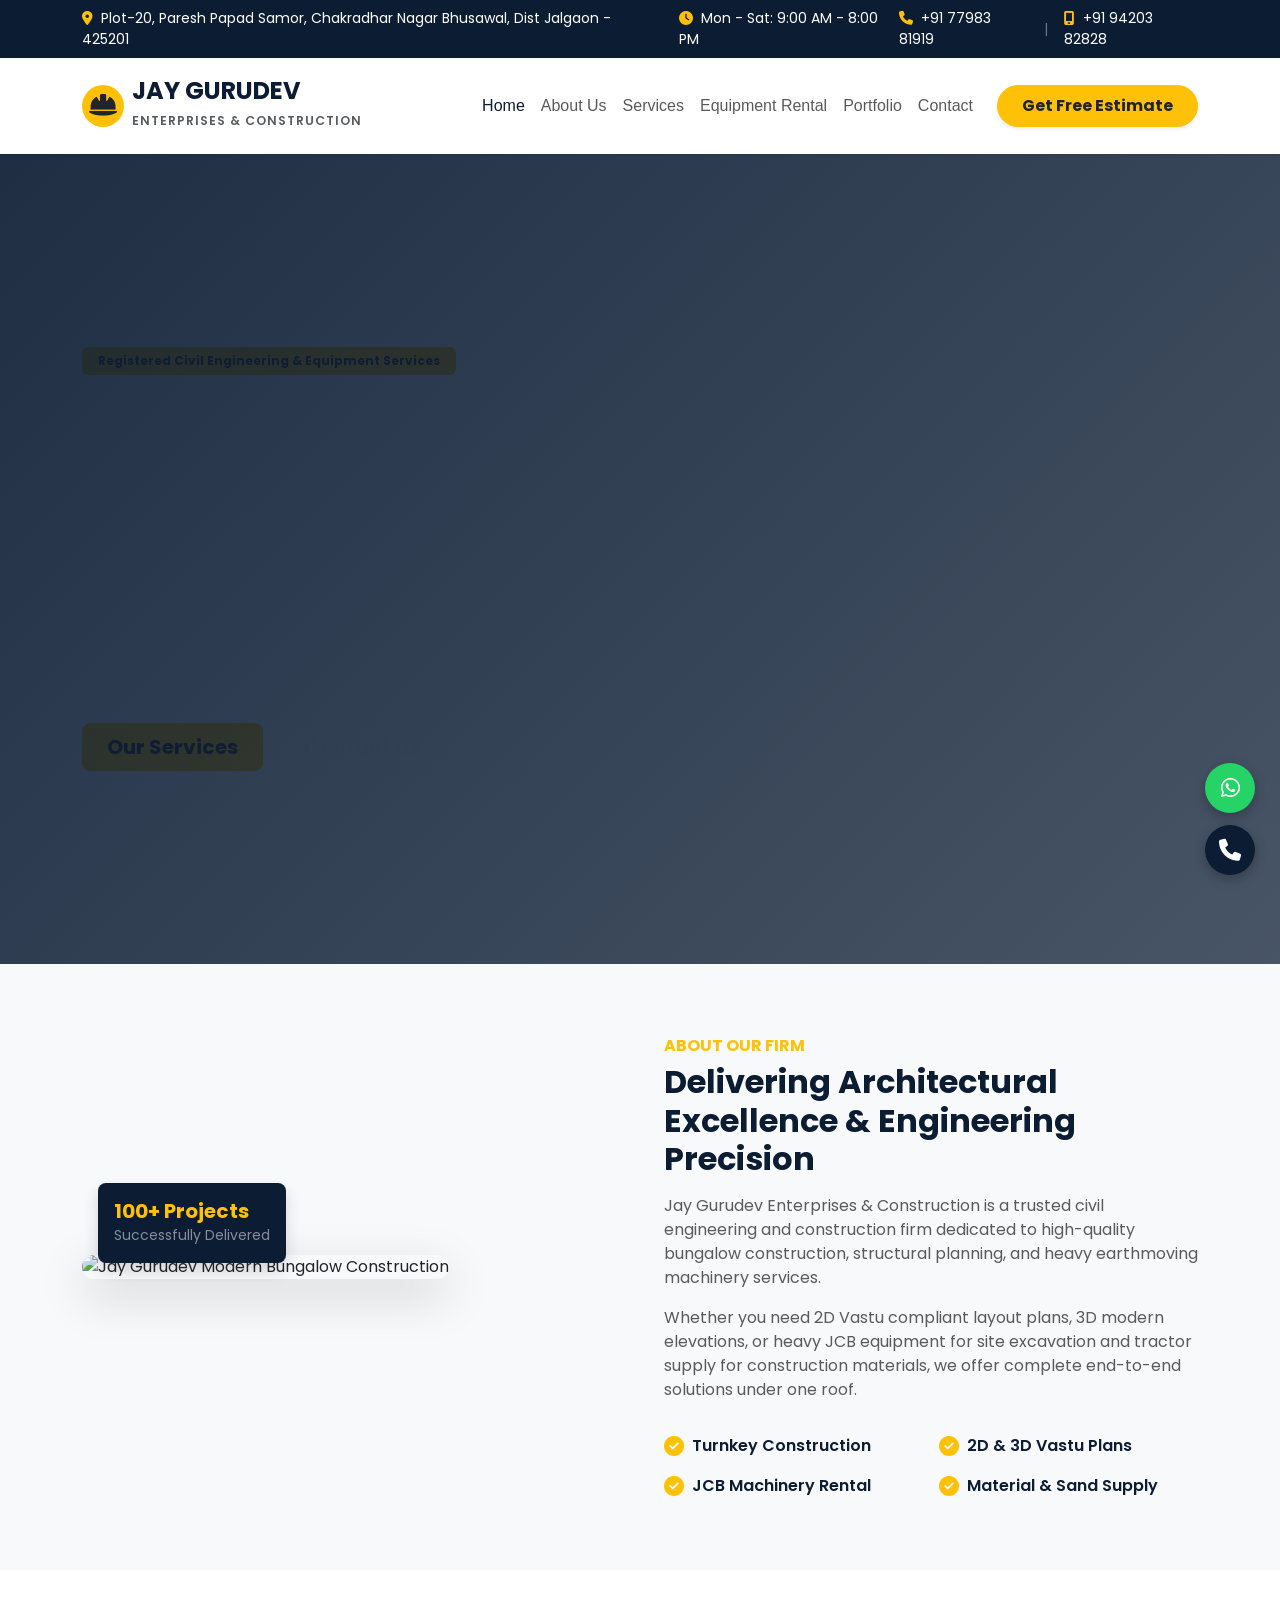
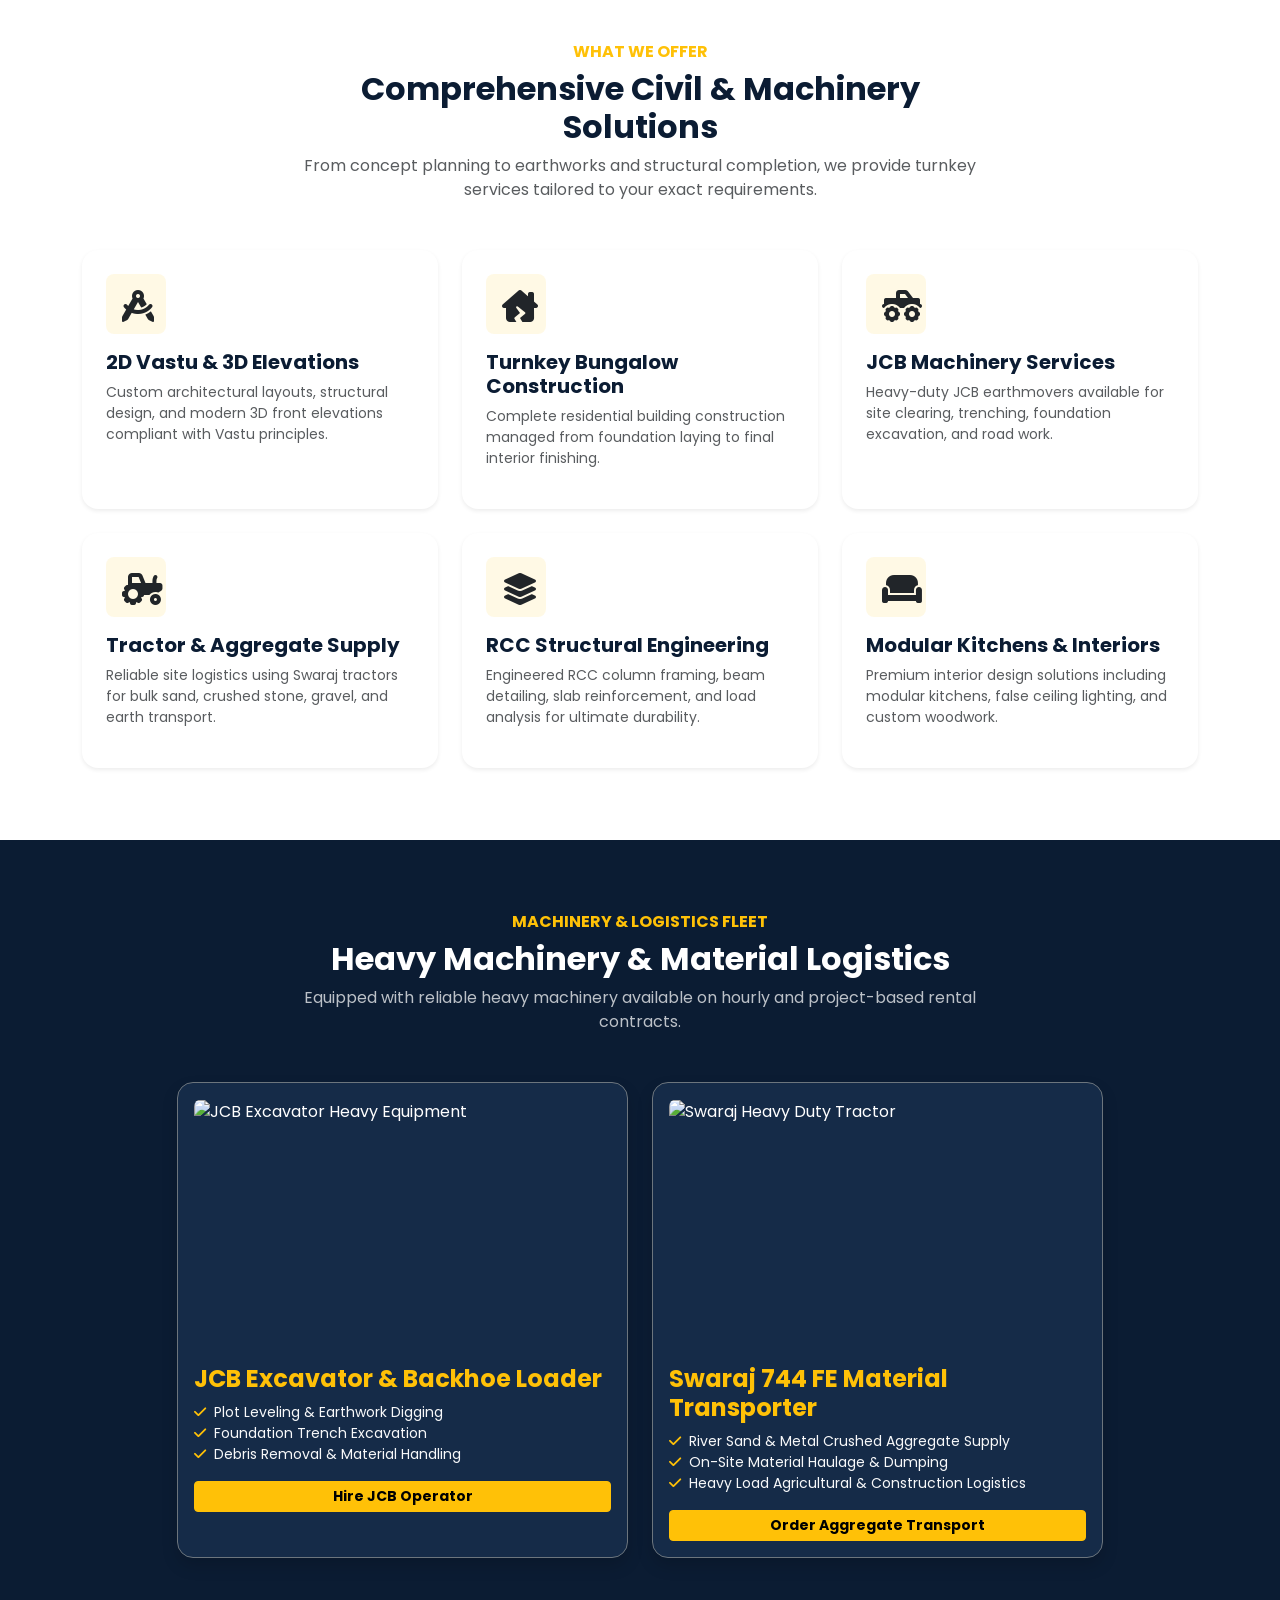
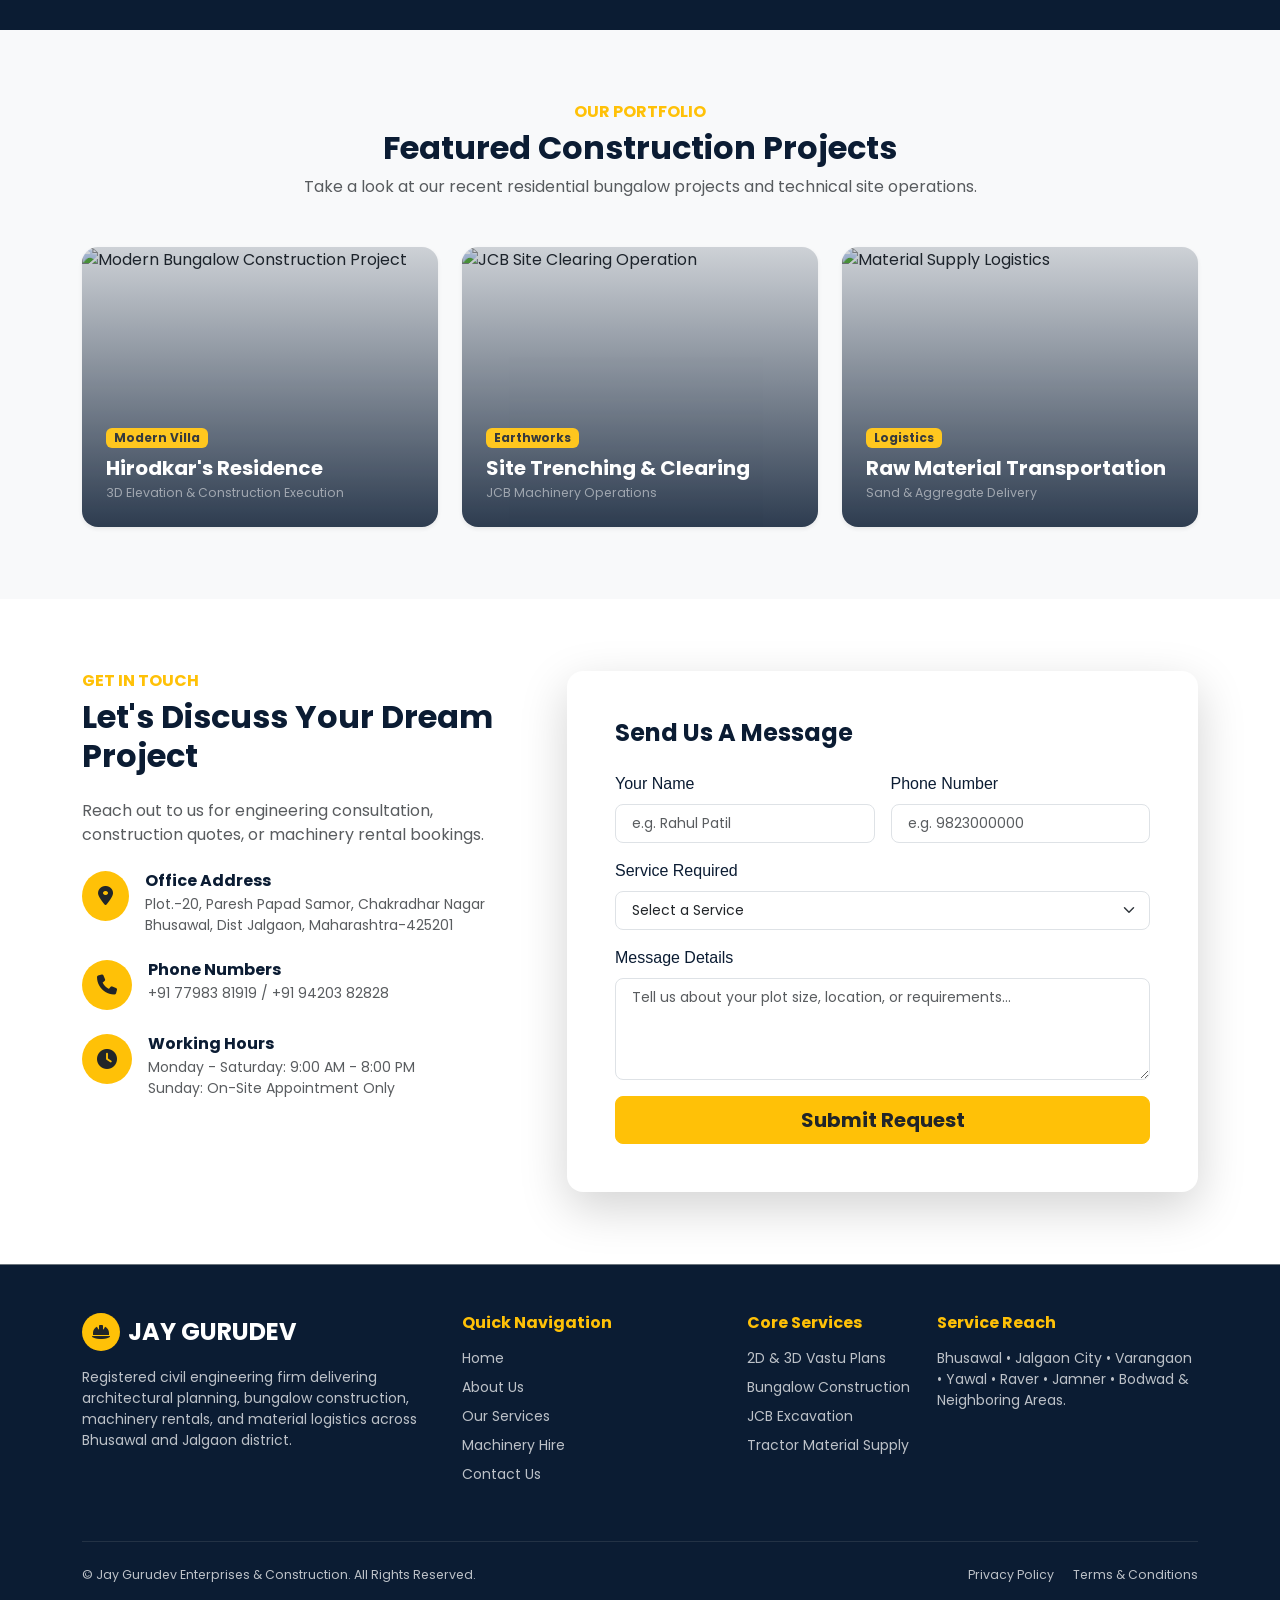
==== commit 06fbc088: "Update index.html" ====
--- a/index.html
+++ b/index.html
@@ -3,190 +3,125 @@
 <head>
   <meta charset="UTF-8">
   <meta name="viewport" content="width=device-width, initial-scale=1.0">
-  <title>Jay Gurudev Enterprises & Construction | Civil Engineering, Design & Machinery Rental</title>
+  <title>Jay Gurudev Enterprises & Construction | Construction & Machinery Services</title>
   
-  <!-- SEO & Primary Meta Tags -->
-  <meta name="description" content="Jay Gurudev Enterprises & Construction: Certified Civil Engineers in Bhusawal & Jalgaon. Offering Turnkey Civil Construction, 2D/3D Architectural Design, Interior/Exterior Styling, JCB 3DX Machinery Rental, and Material Supply.">
-  <meta name="keywords" content="Civil Engineer in Bhusawal, Civil Engineer in Jalgaon, Turnkey Construction Contractor, 3D Elevation Designer, JCB Rental Bhusawal, Sand Aggregate Supplier Jalgaon">
-  <link rel="canonical" href="https://www.jaygurudevconstruction.com/">
-
-  <!-- Open Graph / Social Media Meta -->
-  <meta property="og:type" content="website">
-  <meta property="og:url" content="https://www.jaygurudevconstruction.com/">
-  <meta property="og:title" content="Jay Gurudev Enterprises & Construction | Engineering & Construction Solutions">
-  <meta property="og:description" content="Turnkey Construction, Vastu-Compliant Architectural Design, Interior Styling, Heavy Machinery Rentals & Material Supply across Jalgaon District.">
-  <meta property="og:image" content="https://images.unsplash.com/photo-1541888946425-d0fbb186a5b7?auto=format&fit=crop&w=1200&q=80">
-
-  <!-- External Stylesheets & Fonts -->
-  <link rel="preconnect" href="https://fonts.googleapis.com">
-  <link rel="preconnect" href="https://fonts.gstatic.com" crossorigin>
+  <!-- Bootstrap 5 CSS -->
+  <link href="https://cdn.jsdelivr.net/npm/bootstrap@5.3.0/dist/css/bootstrap.min.css" rel="stylesheet">
+  <!-- FontAwesome Icons -->
+  <link rel="stylesheet" href="https://cdnjs.cloudflare.com/ajax/libs/font-awesome/6.4.0/css/all.min.css">
+  <!-- Google Fonts -->
   <link href="https://fonts.googleapis.com/css2?family=Poppins:wght@300;400;500;600;700&display=swap" rel="stylesheet">
-  <link href="https://cdn.jsdelivr.net/npm/bootstrap@5.3.2/dist/css/bootstrap.min.css" rel="stylesheet">
-  <link href="https://cdnjs.cloudflare.com/ajax/libs/font-awesome/6.4.2/css/all.min.css" rel="stylesheet">
-  <link href="https://unpkg.com/aos@2.3.1/dist/aos.css" rel="stylesheet">
-  <link href="assets/css/style.css" rel="stylesheet">
-
-  <!-- Schema.org Structured Data -->
-  <script type="application/ld+json">
-  {
-    "@context": "https://schema.org",
-    "@type": "GeneralContractor",
-    "name": "Jay Gurudev Enterprises & Construction",
-    "image": "https://images.unsplash.com/photo-1541888946425-d0fbb186a5b7?auto=format&fit=crop&w=800&q=80",
-    "url": "https://www.jaygurudevconstruction.com/",
-    "telephone": "+91-9422281234",
-    "priceRange": "₹₹ - ₹₹₹₹",
-    "address": {
-      "@type": "PostalAddress",
-      "streetAddress": "Shop No. 4, Gurudev Complex, Near Railway Overbridge, Jamner Road",
-      "addressLocality": "Bhusawal",
-      "addressRegion": "Jalgaon, Maharashtra",
-      "postalCode": "425201",
-      "addressCountry": "IN"
-    },
-    "geo": {
-      "@type": "GeoCoordinates",
-      "latitude": 21.0455,
-      "longitude": 75.7831
-    },
-    "openingHoursSpecification": {
-      "@type": "OpeningHoursSpecification",
-      "dayOfWeek": ["Monday", "Tuesday", "Wednesday", "Thursday", "Friday", "Saturday"],
-      "opens": "09:00",
-      "closes": "20:00"
-    }
-  }
-  </script>
+  <!-- AOS Animation Library -->
+  <link rel="stylesheet" href="https://cdnjs.cloudflare.com/ajax/libs/aos/2.3.4/aos.css">
+  <!-- Custom Stylesheet -->
+  <link rel="stylesheet" href="assets/css/style.css">
 </head>
 <body>
 
-  <!-- Floating Quick Actions -->
-  <div class="quick-actions">
-    <a href="https://wa.me/919422281234?text=Hello!%20I%20would%20like%20to%20inquire%20about%20your%20construction%20and%20design%20services." class="btn-floating whatsapp" target="_blank" aria-label="Chat on WhatsApp">
-      <i class="fab fa-whatsapp"></i>
-    </a>
-    <a href="tel:+919422281234" class="btn-floating phone" aria-label="Call Now">
-      <i class="fas fa-phone"></i>
-    </a>
+  <!-- Top Announcement / Contact Bar -->
+  <div class="top-bar bg-navy text-white py-2 fs-7 d-none d-lg-block">
+    <div class="container d-flex justify-content-between align-items-center">
+      <div class="d-flex align-items-center gap-4">
+        <span><i class="fa-solid fa-location-dot text-warning me-2"></i>Plot-20, Paresh Papad Samor, Chakradhar Nagar Bhusawal, Dist Jalgaon - 425201</span>
+        <span><i class="fa-solid fa-clock text-warning me-2"></i>Mon - Sat: 9:00 AM - 8:00 PM</span>
+      </div>
+      <div class="d-flex align-items-center gap-3">
+        <a href="tel:+917798381919" class="text-white text-decoration-none"><i class="fa-solid fa-phone text-warning me-1"></i> +91 77983 81919</a>
+        <span class="text-secondary">|</span>
+        <a href="tel:+919420382828" class="text-white text-decoration-none"><i class="fa-solid fa-mobile-screen text-warning me-1"></i> +91 94203 82828</a>
+      </div>
+    </div>
   </div>
 
-  <!-- Top Info Bar -->
-  <div class="top-bar bg-dark text-light py-2 d-none d-md-block">
-    <div class="container d-flex justify-content-between align-items-center fs-7">
-      <div>
-        <i class="fas fa-map-marker-alt text-warning me-2"></i> Jamner Road, Bhusawal & Jalgaon District
-        <i class="fas fa-clock text-warning ms-4 me-2"></i> Mon - Sat: 9:00 AM - 8:00 PM
-      </div>
-      <div>
-        <i class="fas fa-envelope text-warning me-2"></i> info@jaygurudevconstruction.com
-        <i class="fas fa-phone-alt text-warning ms-3 me-2"></i> +91 94222 81234
-      </div>
-    </div>
-  </div>
-
-  <!-- Header Navigation -->
-  <nav class="navbar navbar-expand-lg sticky-top navbar-light bg-white shadow-sm">
+  <!-- Navigation Bar -->
+  <nav class="navbar navbar-expand-lg navbar-light bg-white sticky-top shadow-sm py-3">
     <div class="container">
-      <a class="navbar-brand d-flex align-items-center" href="#home">
-        <div class="brand-icon me-2"><i class="fas fa-helmet-safety text-warning fs-2"></i></div>
+      <a class="navbar-brand d-flex align-items-center" href="#">
+        <div class="logo-icon bg-warning text-dark rounded-circle me-2 d-flex align-items-center justify-content-center" style="width: 42px; height: 42px;">
+          <i class="fa-solid fa-hard-hat fa-lg"></i>
+        </div>
         <div>
-          <span class="fw-bold fs-4 text-navy d-block lh-1">JAY GURUDEV</span>
-          <small class="text-muted fs-8 fw-semibold letter-spacing-1">ENTERPRISES & CONSTRUCTION</small>
+          <span class="fw-bold text-navy fs-4 d-block lh-1">JAY GURUDEV</span>
+          <small class="text-muted text-uppercase letter-spacing-1 fs-8 fw-semibold">Enterprises & Construction</small>
         </div>
       </a>
       <button class="navbar-toggler" type="button" data-bs-toggle="collapse" data-bs-target="#navbarNav">
         <span class="navbar-toggler-icon"></span>
       </button>
       <div class="collapse navbar-collapse" id="navbarNav">
-        <ul class="navbar-nav ms-auto mb-2 mb-lg-0 fw-semibold fs-7">
-          <li class="nav-item"><a class="nav-link active" href="#home">Home</a></li>
+        <ul class="navbar-nav ms-auto me-3 fw-medium">
+          <li class="nav-item"><a class="nav-link active text-navy" href="#home">Home</a></li>
           <li class="nav-item"><a class="nav-link" href="#about">About Us</a></li>
           <li class="nav-item"><a class="nav-link" href="#services">Services</a></li>
-          <li class="nav-item"><a class="nav-link" href="#why-choose">Why Choose Us</a></li>
+          <li class="nav-item"><a class="nav-link" href="#machinery">Equipment Rental</a></li>
           <li class="nav-item"><a class="nav-link" href="#portfolio">Portfolio</a></li>
-          <li class="nav-item"><a class="nav-link" href="#process">Process</a></li>
-          <li class="nav-item"><a class="nav-link" href="#faq">FAQ</a></li>
           <li class="nav-item"><a class="nav-link" href="#contact">Contact</a></li>
         </ul>
-        <a href="#contact" class="btn btn-warning btn-gold ms-lg-3 px-4 py-2 rounded-pill fw-bold">Get Free Estimate</a>
+        <a href="#contact" class="btn btn-warning fw-bold px-4 py-2 rounded-pill text-dark shadow-sm">Get Free Estimate</a>
       </div>
     </div>
   </nav>
 
-  <!-- HOME SECTION -->
-  <section id="home" class="hero-section text-white d-flex align-items-center position-relative">
+  <!-- Hero Section -->
+  <header id="home" class="hero-section d-flex align-items-center position-relative text-white">
     <div class="hero-overlay"></div>
-    <div class="container position-relative z-2 py-5" data-aos="fade-up">
+    <div class="container position-relative z-index-2 py-5">
       <div class="row align-items-center">
-        <div class="col-lg-10">
-          <span class="badge bg-warning text-dark px-3 py-2 rounded-pill mb-3 fw-bold text-uppercase">Civil Engineering & Design Excellence</span>
-          <h1 class="display-4 fw-bold mb-3">Engineering Precision, Architectural Vision & Uncompromising Quality</h1>
-          <p class="lead mb-4 opacity-90">Comprehensive Civil Engineering, Turnkey Construction, Interior & Exterior Architectural Design, Heavy Machinery Rental, and Material Supply across Jalgaon District & Bhusawal.</p>
+        <div class="col-lg-8" data-aos="fade-right">
+          <span class="badge bg-warning text-dark uppercase px-3 py-2 mb-3 fw-bold tracking-wide">Registered Civil Engineering & Equipment Services</span>
+          <h1 class="display-4 fw-bold mb-3">Building Solid Foundations For Your Dream Spaces</h1>
+          <p class="lead mb-4 opacity-90">Specializing in architectural planning, turnkey bungalow construction, heavy JCB machinery rentals, and premium aggregate material supply across Jalgaon District.</p>
           <div class="d-flex flex-wrap gap-3">
-            <a href="#contact" class="btn btn-warning btn-gold btn-lg px-4 rounded-pill fw-bold">Get Free Site Estimate</a>
-            <a href="#services" class="btn btn-outline-light btn-lg px-4 rounded-pill fw-bold">Explore Our Services</a>
-            <a href="https://wa.me/919422281234" target="_blank" class="btn btn-navy btn-lg px-4 rounded-pill fw-bold"><i class="fab fa-whatsapp me-2"></i>WhatsApp Chat</a>
-          </div>
-        </div>
-      </div>
-    </div>
-  </section>
-
-  <!-- ABOUT US SECTION -->
+            <a href="#services" class="btn btn-warning btn-lg fw-bold px-4 text-dark">Our Services</a>
+            <a href="#contact" class="btn btn-outline-light btn-lg fw-bold px-4">Contact Us</a>
+          </div>
+        </div>
+      </div>
+    </div>
+  </header>
+
+  <!-- About Section -->
   <section id="about" class="py-5 bg-light">
     <div class="container py-4">
-      <div class="row align-items-center">
-        <div class="col-lg-6 mb-4 mb-lg-0" data-aos="fade-right">
+      <div class="row align-items-center g-5">
+        <div class="col-lg-6" data-aos="fade-right">
           <div class="position-relative">
-            <img src="https://images.unsplash.com/photo-1541888946425-d0fbb186a5b7?auto=format&fit=crop&w=800&q=80" alt="Civil Engineering Execution Site" class="img-fluid rounded-4 shadow-lg">
-            <div class="about-experience-badge bg-navy text-white p-3 rounded-3 shadow position-absolute bottom-0 end-0 m-3 d-none d-sm-block">
-              <span class="fw-bold fs-3 text-warning">12+ Years</span>
-              <p class="mb-0 fs-7">Engineering Excellence</p>
+            <img src="IMG-20260723-WA0016.jpg" alt="Jay Gurudev Modern Bungalow Construction" class="img-fluid rounded-4 shadow-lg w-100">
+            <div class="bg-navy text-white p-3 rounded-3 position-absolute bottom-0 start-0 m-3 shadow d-none d-sm-block">
+              <h5 class="mb-0 text-warning fw-bold">100+ Projects</h5>
+              <small class="text-white-50">Successfully Delivered</small>
             </div>
           </div>
         </div>
         <div class="col-lg-6" data-aos="fade-left">
-          <span class="text-warning fw-bold text-uppercase">About Us</span>
-          <h2 class="fw-bold text-navy mb-3">Professional Civil Engineering & Design-to-Build Firm</h2>
-          <p class="text-secondary"><strong>Jay Gurudev Enterprises & Construction</strong> is a full-service civil engineering and structural development firm headquartered in Bhusawal, Maharashtra. Founded and led by certified Civil Engineers and Professional Interior & Exterior Designers, we bridge the gap between imaginative architectural planning and rock-solid structural execution.</p>
-          <p class="text-secondary">We specialize in end-to-end residential bungalow development, commercial complexes, 2D/3D architectural rendering, JCB earthmoving machinery rentals, and high-grade aggregate material supply. Serving Bhusawal, Jalgaon City, Varangaon, Yawal, Raver, and Jamner, we ensure every project adheres strictly to Indian Standard (IS) structural codes, municipal bylaws, and Vastu principles.</p>
-
-          <h5 class="fw-bold text-navy mt-4 mb-3">Our Core Values</h5>
-          <div class="row g-3">
-            <div class="col-sm-6">
-              <div class="d-flex align-items-start">
-                <i class="fas fa-shield-halved text-warning fs-4 me-3 mt-1"></i>
-                <div>
-                  <h6 class="fw-bold mb-1">Structural Integrity First</h6>
-                  <p class="fs-8 text-muted mb-0">Uncompromised concrete grades, steel standards, and curing timelines.</p>
-                </div>
+          <h6 class="text-warning fw-bold text-uppercase tracking-wider">About Our Firm</h6>
+          <h2 class="fw-bold text-navy mb-3">Delivering Architectural Excellence & Engineering Precision</h2>
+          <p class="text-muted">Jay Gurudev Enterprises & Construction is a trusted civil engineering and construction firm dedicated to high-quality bungalow construction, structural planning, and heavy earthmoving machinery services.</p>
+          <p class="text-muted">Whether you need 2D Vastu compliant layout plans, 3D modern elevations, or heavy JCB equipment for site excavation and tractor supply for construction materials, we offer complete end-to-end solutions under one roof.</p>
+          
+          <div class="row g-3 mt-2">
+            <div class="col-6">
+              <div class="d-flex align-items-center gap-2">
+                <i class="fa-solid fa-circle-check text-warning fs-5"></i>
+                <span class="fw-semibold text-navy">Turnkey Construction</span>
               </div>
             </div>
-            <div class="col-sm-6">
-              <div class="d-flex align-items-start">
-                <i class="fas fa-file-invoice-dollar text-warning fs-4 me-3 mt-1"></i>
-                <div>
-                  <h6 class="fw-bold mb-1">Estimate Transparency</h6>
-                  <p class="fs-8 text-muted mb-0">Detailed Bill of Quantities (BOQ) with zero hidden pricing.</p>
-                </div>
+            <div class="col-6">
+              <div class="d-flex align-items-center gap-2">
+                <i class="fa-solid fa-circle-check text-warning fs-5"></i>
+                <span class="fw-semibold text-navy">2D & 3D Vastu Plans</span>
               </div>
             </div>
-            <div class="col-sm-6">
-              <div class="d-flex align-items-start">
-                <i class="fas fa-clock text-warning fs-4 me-3 mt-1"></i>
-                <div>
-                  <h6 class="fw-bold mb-1">On-Time Delivery</h6>
-                  <p class="fs-8 text-muted mb-0">Disciplined milestone scheduling for timely handover.</p>
-                </div>
+            <div class="col-6">
+              <div class="d-flex align-items-center gap-2">
+                <i class="fa-solid fa-circle-check text-warning fs-5"></i>
+                <span class="fw-semibold text-navy">JCB Machinery Rental</span>
               </div>
             </div>
-            <div class="col-sm-6">
-              <div class="d-flex align-items-start">
-                <i class="fas fa-compass text-warning fs-4 me-3 mt-1"></i>
-                <div>
-                  <h6 class="fw-bold mb-1">Vastu & Aesthetics</h6>
-                  <p class="fs-8 text-muted mb-0">Merging modern architectural trends with traditional Vastu guidelines.</p>
-                </div>
+            <div class="col-6">
+              <div class="d-flex align-items-center gap-2">
+                <i class="fa-solid fa-circle-check text-warning fs-5"></i>
+                <span class="fw-semibold text-navy">Material & Sand Supply</span>
               </div>
             </div>
           </div>
@@ -195,277 +130,172 @@
     </div>
   </section>
 
-  <!-- SERVICES SECTION -->
+  <!-- Core Services Section -->
   <section id="services" class="py-5">
     <div class="container py-4">
       <div class="text-center max-w-700 mx-auto mb-5" data-aos="fade-up">
-        <span class="text-warning fw-bold text-uppercase">Our Core Expertise</span>
-        <h2 class="fw-bold text-navy">All-Inclusive Construction & Engineering Solutions</h2>
-        <p class="text-secondary">Integrated solutions designed to take your land from initial blueprint to complete, fully furnished structure.</p>
+        <h6 class="text-warning fw-bold text-uppercase">What We Offer</h6>
+        <h2 class="fw-bold text-navy">Comprehensive Civil & Machinery Solutions</h2>
+        <p class="text-muted">From concept planning to earthworks and structural completion, we provide turnkey services tailored to your exact requirements.</p>
       </div>
 
       <div class="row g-4">
         <!-- Service 1 -->
         <div class="col-md-6 col-lg-4" data-aos="fade-up" data-aos-delay="100">
-          <div class="service-card h-100 p-4 bg-white rounded-4 shadow-sm border">
-            <div class="icon-wrapper bg-light text-warning mb-3 rounded-circle d-inline-flex align-items-center justify-content-center">
-              <i class="fas fa-drafting-compass fs-3"></i>
-            </div>
-            <h4 class="fw-bold text-navy mb-3">Architectural & Planning</h4>
-            <ul class="list-unstyled text-secondary fs-7 mb-0 lh-lg">
-              <li><i class="fas fa-check text-warning me-2"></i>Vastu-Compliant 2D Floor Plans</li>
-              <li><i class="fas fa-check text-warning me-2"></i>Photorealistic 3D Exterior/Interior Elevations</li>
-              <li><i class="fas fa-check text-warning me-2"></i>Municipal Plan Sanctioning & Approvals</li>
-              <li><i class="fas fa-check text-warning me-2"></i>Structural Steel & Concrete Drawings</li>
-            </ul>
+          <div class="card h-100 border-0 shadow-sm rounded-4 service-card p-4">
+            <div class="icon-wrapper bg-warning bg-opacity-10 text-dark rounded-3 p-3 d-inline-block mb-3">
+              <i class="fa-solid fa-compass-drafting fa-2x"></i>
+            </div>
+            <h4 class="fw-bold text-navy h5">2D Vastu & 3D Elevations</h4>
+            <p class="text-muted fs-7">Custom architectural layouts, structural design, and modern 3D front elevations compliant with Vastu principles.</p>
           </div>
         </div>
 
         <!-- Service 2 -->
         <div class="col-md-6 col-lg-4" data-aos="fade-up" data-aos-delay="200">
-          <div class="service-card h-100 p-4 bg-white rounded-4 shadow-sm border">
-            <div class="icon-wrapper bg-light text-warning mb-3 rounded-circle d-inline-flex align-items-center justify-content-center">
-              <i class="fas fa-building-user fs-3"></i>
-            </div>
-            <h4 class="fw-bold text-navy mb-3">Turnkey Civil Construction</h4>
-            <ul class="list-unstyled text-secondary fs-7 mb-0 lh-lg">
-              <li><i class="fas fa-check text-warning me-2"></i>Residential Bungalows & Row Houses</li>
-              <li><i class="fas fa-check text-warning me-2"></i>Commercial Showrooms & Complexes</li>
-              <li><i class="fas fa-check text-warning me-2"></i>RCC Footings, Beams & Slab Casting</li>
-              <li><i class="fas fa-check text-warning me-2"></i>Masonry, Plastering & Waterproofing</li>
-            </ul>
+          <div class="card h-100 border-0 shadow-sm rounded-4 service-card p-4">
+            <div class="icon-wrapper bg-warning bg-opacity-10 text-dark rounded-3 p-3 d-inline-block mb-3">
+              <i class="fa-solid fa-house-chimney-crack fa-2x"></i>
+            </div>
+            <h4 class="fw-bold text-navy h5">Turnkey Bungalow Construction</h4>
+            <p class="text-muted fs-7">Complete residential building construction managed from foundation laying to final interior finishing.</p>
           </div>
         </div>
 
         <!-- Service 3 -->
         <div class="col-md-6 col-lg-4" data-aos="fade-up" data-aos-delay="300">
-          <div class="service-card h-100 p-4 bg-white rounded-4 shadow-sm border">
-            <div class="icon-wrapper bg-light text-warning mb-3 rounded-circle d-inline-flex align-items-center justify-content-center">
-              <i class="fas fa-couch fs-3"></i>
-            </div>
-            <h4 class="fw-bold text-navy mb-3">Interior & Exterior Styling</h4>
-            <ul class="list-unstyled text-secondary fs-7 mb-0 lh-lg">
-              <li><i class="fas fa-check text-warning me-2"></i>Custom Acrylic Modular Kitchens</li>
-              <li><i class="fas fa-check text-warning me-2"></i>False Ceiling, LED & POP Work</li>
-              <li><i class="fas fa-check text-warning me-2"></i>Commercial Office & Fit-Out Designs</li>
-              <li><i class="fas fa-check text-warning me-2"></i>Exterior Cladding & Weatherproof Paints</li>
-            </ul>
+          <div class="card h-100 border-0 shadow-sm rounded-4 service-card p-4">
+            <div class="icon-wrapper bg-warning bg-opacity-10 text-dark rounded-3 p-3 d-inline-block mb-3">
+              <i class="fa-solid fa-truck-monster fa-2x"></i>
+            </div>
+            <h4 class="fw-bold text-navy h5">JCB Machinery Services</h4>
+            <p class="text-muted fs-7">Heavy-duty JCB earthmovers available for site clearing, trenching, foundation excavation, and road work.</p>
           </div>
         </div>
 
         <!-- Service 4 -->
         <div class="col-md-6 col-lg-4" data-aos="fade-up" data-aos-delay="400">
-          <div class="service-card h-100 p-4 bg-white rounded-4 shadow-sm border">
-            <div class="icon-wrapper bg-light text-warning mb-3 rounded-circle d-inline-flex align-items-center justify-content-center">
-              <i class="fas fa-truck-monster fs-3"></i>
-            </div>
-            <h4 class="fw-bold text-navy mb-3">Machinery & JCB Rental</h4>
-            <ul class="list-unstyled text-secondary fs-7 mb-0 lh-lg">
-              <li><i class="fas fa-check text-warning me-2"></i>JCB 3DX Rental (Hourly/Daily/Contract)</li>
-              <li><i class="fas fa-check text-warning me-2"></i>Plot Leveling & Foundation Excavation</li>
-              <li><i class="fas fa-check text-warning me-2"></i>Pipeline Trenching & Utility Digging</li>
-              <li><i class="fas fa-check text-warning me-2"></i>Structure Demolition & Site Debris Clearing</li>
-            </ul>
+          <div class="card h-100 border-0 shadow-sm rounded-4 service-card p-4">
+            <div class="icon-wrapper bg-warning bg-opacity-10 text-dark rounded-3 p-3 d-inline-block mb-3">
+              <i class="fa-solid fa-tractor fa-2x"></i>
+            </div>
+            <h4 class="fw-bold text-navy h5">Tractor & Aggregate Supply</h4>
+            <p class="text-muted fs-7">Reliable site logistics using Swaraj tractors for bulk sand, crushed stone, gravel, and earth transport.</p>
           </div>
         </div>
 
         <!-- Service 5 -->
         <div class="col-md-6 col-lg-4" data-aos="fade-up" data-aos-delay="500">
-          <div class="service-card h-100 p-4 bg-white rounded-4 shadow-sm border">
-            <div class="icon-wrapper bg-light text-warning mb-3 rounded-circle d-inline-flex align-items-center justify-content-center">
-              <i class="fas fa-truck-ramp-box fs-3"></i>
-            </div>
-            <h4 class="fw-bold text-navy mb-3">Construction Material Supply</h4>
-            <ul class="list-unstyled text-secondary fs-7 mb-0 lh-lg">
-              <li><i class="fas fa-check text-warning me-2"></i>Natural River Sand & Artificial Crusher Sand</li>
-              <li><i class="fas fa-check text-warning me-2"></i>Crushed Stone Aggregates (10mm, 20mm, 40mm)</li>
-              <li><i class="fas fa-check text-warning me-2"></i>Red Soil, Murum & Foundation Backfill</li>
-              <li><i class="fas fa-check text-warning me-2"></i>Direct Site Delivery via Tractor & Dumper Fleet</li>
-            </ul>
+          <div class="card h-100 border-0 shadow-sm rounded-4 service-card p-4">
+            <div class="icon-wrapper bg-warning bg-opacity-10 text-dark rounded-3 p-3 d-inline-block mb-3">
+              <i class="fa-solid fa-layer-group fa-2x"></i>
+            </div>
+            <h4 class="fw-bold text-navy h5">RCC Structural Engineering</h4>
+            <p class="text-muted fs-7">Engineered RCC column framing, beam detailing, slab reinforcement, and load analysis for ultimate durability.</p>
           </div>
         </div>
 
         <!-- Service 6 -->
         <div class="col-md-6 col-lg-4" data-aos="fade-up" data-aos-delay="600">
-          <div class="service-card h-100 p-4 bg-white rounded-4 shadow-sm border">
-            <div class="icon-wrapper bg-light text-warning mb-3 rounded-circle d-inline-flex align-items-center justify-content-center">
-              <i class="fas fa-clipboard-check fs-3"></i>
-            </div>
-            <h4 class="fw-bold text-navy mb-3">Site Supervision & Audits</h4>
-            <ul class="list-unstyled text-secondary fs-7 mb-0 lh-lg">
-              <li><i class="fas fa-check text-warning me-2"></i>On-Site Engineer Supervision & Curing Checks</li>
-              <li><i class="fas fa-check text-warning me-2"></i>BOQ Preparation & Detailed Cost Estimates</li>
-              <li><i class="fas fa-check text-warning me-2"></i>Structural Stability Certification</li>
-              <li><i class="fas fa-check text-warning me-2"></i>Renovation & Retrofitting Consultations</li>
+          <div class="card h-100 border-0 shadow-sm rounded-4 service-card p-4">
+            <div class="icon-wrapper bg-warning bg-opacity-10 text-dark rounded-3 p-3 d-inline-block mb-3">
+              <i class="fa-solid fa-couch fa-2x"></i>
+            </div>
+            <h4 class="fw-bold text-navy h5">Modular Kitchens & Interiors</h4>
+            <p class="text-muted fs-7">Premium interior design solutions including modular kitchens, false ceiling lighting, and custom woodwork.</p>
+          </div>
+        </div>
+      </div>
+    </div>
+  </section>
+
+  <!-- Heavy Fleet & Equipment Showcase -->
+  <section id="machinery" class="py-5 bg-navy text-white">
+    <div class="container py-4">
+      <div class="text-center max-w-700 mx-auto mb-5" data-aos="fade-up">
+        <h6 class="text-warning fw-bold text-uppercase">Machinery & Logistics Fleet</h6>
+        <h2 class="fw-bold">Heavy Machinery & Material Logistics</h2>
+        <p class="text-light opacity-75">Equipped with reliable heavy machinery available on hourly and project-based rental contracts.</p>
+      </div>
+
+      <div class="row g-4 justify-content-center">
+        <!-- Machinery 1: JCB -->
+        <div class="col-md-6 col-lg-5" data-aos="fade-right">
+          <div class="bg-navy-light p-3 rounded-4 border border-secondary shadow h-100">
+            <div class="overflow-hidden rounded-3 mb-3" style="height: 250px;">
+              <img src="IMG-20260723-WA0014.jpg" alt="JCB Excavator Heavy Equipment" class="w-100 h-100 object-fit-cover">
+            </div>
+            <h4 class="fw-bold text-warning mb-2">JCB Excavator & Backhoe Loader</h4>
+            <ul class="list-unstyled fs-7 text-light opacity-90 mb-3">
+              <li><i class="fa-solid fa-check text-warning me-2"></i>Plot Leveling & Earthwork Digging</li>
+              <li><i class="fa-solid fa-check text-warning me-2"></i>Foundation Trench Excavation</li>
+              <li><i class="fa-solid fa-check text-warning me-2"></i>Debris Removal & Material Handling</li>
             </ul>
+            <a href="tel:+917798381919" class="btn btn-warning btn-sm fw-bold w-100">Hire JCB Operator</a>
+          </div>
+        </div>
+
+        <!-- Machinery 2: Tractor -->
+        <div class="col-md-6 col-lg-5" data-aos="fade-left">
+          <div class="bg-navy-light p-3 rounded-4 border border-secondary shadow h-100">
+            <div class="overflow-hidden rounded-3 mb-3" style="height: 250px;">
+              <img src="IMG-20260723-WA0015.jpg" alt="Swaraj Heavy Duty Tractor" class="w-100 h-100 object-fit-cover">
+            </div>
+            <h4 class="fw-bold text-warning mb-2">Swaraj 744 FE Material Transporter</h4>
+            <ul class="list-unstyled fs-7 text-light opacity-90 mb-3">
+              <li><i class="fa-solid fa-check text-warning me-2"></i>River Sand & Metal Crushed Aggregate Supply</li>
+              <li><i class="fa-solid fa-check text-warning me-2"></i>On-Site Material Haulage & Dumping</li>
+              <li><i class="fa-solid fa-check text-warning me-2"></i>Heavy Load Agricultural & Construction Logistics</li>
+            </ul>
+            <a href="tel:+919420382828" class="btn btn-warning btn-sm fw-bold w-100">Order Aggregate Transport</a>
           </div>
         </div>
       </div>
     </div>
   </section>
 
-  <!-- WHY CHOOSE US SECTION -->
-  <section id="why-choose" class="py-5 bg-navy text-white">
-    <div class="container py-4">
-      <div class="row align-items-center mb-5">
-        <div class="col-lg-6" data-aos="fade-right">
-          <span class="text-warning fw-bold text-uppercase">Why Choose Us</span>
-          <h2 class="display-6 fw-bold mb-3">Engineered Rigor vs. Unorganized Contracting</h2>
-          <p class="opacity-75">We replace guesswork with engineering precision, ensuring long-term durability and structural safety for every project.</p>
-        </div>
-      </div>
-
-      <div class="table-responsive rounded-4 shadow-lg mb-5" data-aos="fade-up">
-        <table class="table table-dark table-hover mb-0 text-center align-middle">
-          <thead class="bg-navy-light text-warning border-bottom border-warning">
-            <tr>
-              <th class="py-3 text-start ps-4">Key Criteria</th>
-              <th class="py-3">Jay Gurudev Enterprises & Construction</th>
-              <th class="py-3 text-muted">Unorganized Local Contractors</th>
-            </tr>
-          </thead>
-          <tbody>
-            <tr>
-              <td class="text-start ps-4 fw-semibold">On-Site Supervision</td>
-              <td class="text-warning fw-bold"><i class="fas fa-circle-check me-1"></i> Qualified Civil Engineers Daily</td>
-              <td class="text-muted"><i class="fas fa-circle-xmark me-1"></i> Unsupervised Labor Work</td>
-            </tr>
-            <tr>
-              <td class="text-start ps-4 fw-semibold">Structural Compliance</td>
-              <td class="text-warning fw-bold"><i class="fas fa-circle-check me-1"></i> IS Code Compliant Ratios</td>
-              <td class="text-muted"><i class="fas fa-circle-xmark me-1"></i> Trial & Error Concrete Mixing</td>
-            </tr>
-            <tr>
-              <td class="text-start ps-4 fw-semibold">Design & Blueprints</td>
-              <td class="text-warning fw-bold"><i class="fas fa-circle-check me-1"></i> 2D/3D Vastu Architectural Plans</td>
-              <td class="text-muted"><i class="fas fa-circle-xmark me-1"></i> Basic Hand-Drawn Sketches</td>
-            </tr>
-            <tr>
-              <td class="text-start ps-4 fw-semibold">Pricing & Estimation</td>
-              <td class="text-warning fw-bold"><i class="fas fa-circle-check me-1"></i> Transparent BOQ Breakdowns</td>
-              <td class="text-muted"><i class="fas fa-circle-xmark me-1"></i> Arbitrary Pricing & Surprise Costs</td>
-            </tr>
-            <tr>
-              <td class="text-start ps-4 fw-semibold">Delivery Timeline</td>
-              <td class="text-warning fw-bold"><i class="fas fa-circle-check me-1"></i> Milestone-Driven Handover</td>
-              <td class="text-muted"><i class="fas fa-circle-xmark me-1"></i> Uncontrolled Execution Delays</td>
-            </tr>
-          </tbody>
-        </table>
-      </div>
-
-      <!-- Animated Metrics -->
-      <div class="row g-3 text-center" data-aos="fade-up">
-        <div class="col-6 col-md-3">
-          <div class="p-3 rounded-4 bg-navy-light border border-secondary border-opacity-25">
-            <h3 class="display-5 fw-bold text-warning count-up" data-target="180">0</h3>
-            <p class="mb-0 fs-7 fw-semibold">Completed Projects</p>
-          </div>
-        </div>
-        <div class="col-6 col-md-3">
-          <div class="p-3 rounded-4 bg-navy-light border border-secondary border-opacity-25">
-            <h3 class="display-5 fw-bold text-warning count-up" data-target="100">0</h3>
-            <p class="mb-0 fs-7 fw-semibold">% Client Satisfaction</p>
-          </div>
-        </div>
-        <div class="col-6 col-md-3">
-          <div class="p-3 rounded-4 bg-navy-light border border-secondary border-opacity-25">
-            <h3 class="display-5 fw-bold text-warning count-up" data-target="12">0</h3>
-            <p class="mb-0 fs-7 fw-semibold">Years Experience</p>
-          </div>
-        </div>
-        <div class="col-6 col-md-3">
-          <div class="p-3 rounded-4 bg-navy-light border border-secondary border-opacity-25">
-            <h3 class="display-5 fw-bold text-warning count-up" data-target="15">0</h3>
-            <p class="mb-0 fs-7 fw-semibold">Machinery Fleet Units</p>
-          </div>
-        </div>
-      </div>
-    </div>
-  </section>
-
-  <!-- PORTFOLIO SECTION -->
+  <!-- Portfolio Section -->
   <section id="portfolio" class="py-5 bg-light">
     <div class="container py-4">
-      <div class="text-center max-w-700 mx-auto mb-4" data-aos="fade-up">
-        <span class="text-warning fw-bold text-uppercase">Portfolio Showcase</span>
-        <h2 class="fw-bold text-navy">Delivered Work Across Jalgaon District</h2>
-        <p class="text-secondary">Explore turnkey residential bungalows, commercial buildings, interior layouts, and machinery operations.</p>
-      </div>
-
-      <!-- Filter Buttons -->
-      <div class="d-flex justify-content-center flex-wrap gap-2 mb-4" data-aos="fade-up">
-        <button class="btn btn-outline-navy active filter-btn" data-filter="all">All Works</button>
-        <button class="btn btn-outline-navy filter-btn" data-filter="residential">Bungalows</button>
-        <button class="btn btn-outline-navy filter-btn" data-filter="interior">Interiors</button>
-        <button class="btn btn-outline-navy filter-btn" data-filter="commercial">Commercial</button>
-        <button class="btn btn-outline-navy filter-btn" data-filter="machinery">Machinery & Excavation</button>
-      </div>
-
-      <div class="row g-4 portfolio-container" data-aos="fade-up">
-        <!-- Item 1 -->
-        <div class="col-md-6 col-lg-4 portfolio-item residential">
-          <div class="portfolio-card rounded-4 overflow-hidden shadow-sm position-relative bg-white">
-            <img src="https://images.unsplash.com/photo-1600585154340-be6161a56a0c?auto=format&fit=crop&w=600&q=80" alt="3BHK Executive Bungalow" class="img-fluid w-100">
-            <div class="portfolio-overlay p-4 d-flex flex-column justify-content-end">
-              <span class="badge bg-warning text-dark w-auto d-inline-block mb-2">Residential</span>
-              <h5 class="text-white fw-bold">3BHK Executive Bungalow</h5>
-              <p class="text-light fs-7 mb-0">Turnkey Construction | Jamner Road, Bhusawal</p>
-            </div>
-          </div>
-        </div>
-        <!-- Item 2 -->
-        <div class="col-md-6 col-lg-4 portfolio-item interior">
-          <div class="portfolio-card rounded-4 overflow-hidden shadow-sm position-relative bg-white">
-            <img src="https://images.unsplash.com/photo-1618221195710-dd6b41faaea6?auto=format&fit=crop&w=600&q=80" alt="Living Hall Interior" class="img-fluid w-100">
-            <div class="portfolio-overlay p-4 d-flex flex-column justify-content-end">
-              <span class="badge bg-warning text-dark w-auto d-inline-block mb-2">Interior</span>
-              <h5 class="text-white fw-bold">Modern Living Hall & Lighting</h5>
-              <p class="text-light fs-7 mb-0">Full Interior Transformation | Ring Road, Jalgaon</p>
-            </div>
-          </div>
-        </div>
-        <!-- Item 3 -->
-        <div class="col-md-6 col-lg-4 portfolio-item commercial">
-          <div class="portfolio-card rounded-4 overflow-hidden shadow-sm position-relative bg-white">
-            <img src="https://images.unsplash.com/photo-1486406146926-c627a92ad1ab?auto=format&fit=crop&w=600&q=80" alt="Commercial Shopping Complex" class="img-fluid w-100">
-            <div class="portfolio-overlay p-4 d-flex flex-column justify-content-end">
-              <span class="badge bg-warning text-dark w-auto d-inline-block mb-2">Commercial</span>
-              <h5 class="text-white fw-bold">Multi-Storey Commercial Complex</h5>
-              <p class="text-light fs-7 mb-0">RCC Frame & Glass Facade | Varangaon</p>
-            </div>
-          </div>
-        </div>
-        <!-- Item 4 -->
-        <div class="col-md-6 col-lg-4 portfolio-item machinery">
-          <div class="portfolio-card rounded-4 overflow-hidden shadow-sm position-relative bg-white">
-            <img src="https://images.unsplash.com/photo-1578575437130-527eed3abbec?auto=format&fit=crop&w=600&q=80" alt="JCB Earthmoving Operation" class="img-fluid w-100">
-            <div class="portfolio-overlay p-4 d-flex flex-column justify-content-end">
-              <span class="badge bg-warning text-dark w-auto d-inline-block mb-2">Equipment Rental</span>
-              <h5 class="text-white fw-bold">Plot Excavation & Backfilling</h5>
-              <p class="text-light fs-7 mb-0">JCB 3DX Earthmoving Fleet | Yawal</p>
-            </div>
-          </div>
-        </div>
-        <!-- Item 5 -->
-        <div class="col-md-6 col-lg-4 portfolio-item interior">
-          <div class="portfolio-card rounded-4 overflow-hidden shadow-sm position-relative bg-white">
-            <img src="https://images.unsplash.com/photo-1556911220-e15b29be8c8f?auto=format&fit=crop&w=600&q=80" alt="Acrylic Modular Kitchen" class="img-fluid w-100">
-            <div class="portfolio-overlay p-4 d-flex flex-column justify-content-end">
-              <span class="badge bg-warning text-dark w-auto d-inline-block mb-2">Interior</span>
-              <h5 class="text-white fw-bold">Acrylic Modular Kitchen</h5>
-              <p class="text-light fs-7 mb-0">Soft-Close Fitting & Marble Counter | Bhusawal</p>
-            </div>
-          </div>
-        </div>
-        <!-- Item 6 -->
-        <div class="col-md-6 col-lg-4 portfolio-item residential">
-          <div class="portfolio-card rounded-4 overflow-hidden shadow-sm position-relative bg-white">
-            <img src="https://images.unsplash.com/photo-1512917774080-9991f1c4c750?auto=format&fit=crop&w=600&q=80" alt="Contemporary Villa Elevation" class="img-fluid w-100">
-            <div class="portfolio-overlay p-4 d-flex flex-column justify-content-end">
-              <span class="badge bg-warning text-dark w-auto d-inline-block mb-2">3D Design & Build</span>
-              <h5 class="text-white fw-bold">Contemporary Villa Exterior</h5>
-              <p class="text-light fs-7 mb-0">3D Render & Execution | Raver</p>
+      <div class="text-center max-w-700 mx-auto mb-5" data-aos="fade-up">
+        <h6 class="text-warning fw-bold text-uppercase">Our Portfolio</h6>
+        <h2 class="fw-bold text-navy">Featured Construction Projects</h2>
+        <p class="text-muted">Take a look at our recent residential bungalow projects and technical site operations.</p>
+      </div>
+
+      <div class="row g-4">
+        <!-- Item 1: Modern Villa Design -->
+        <div class="col-md-4" data-aos="zoom-in" data-aos-delay="100">
+          <div class="portfolio-card position-relative overflow-hidden rounded-4 shadow-sm">
+            <img src="IMG-20260723-WA0016.jpg" alt="Modern Bungalow Construction Project" class="w-100 h-100">
+            <div class="portfolio-overlay d-flex flex-column justify-content-end p-4 text-white">
+              <span class="badge bg-warning text-dark w-auto align-self-start mb-2">Modern Villa</span>
+              <h5 class="fw-bold mb-1">Hirodkar's Residence</h5>
+              <p class="fs-8 text-white-50 mb-0">3D Elevation & Construction Execution</p>
+            </div>
+          </div>
+        </div>
+
+        <!-- Item 2: Heavy Earthworks -->
+        <div class="col-md-4" data-aos="zoom-in" data-aos-delay="200">
+          <div class="portfolio-card position-relative overflow-hidden rounded-4 shadow-sm">
+            <img src="IMG-20260723-WA0014.jpg" alt="JCB Site Clearing Operation" class="w-100 h-100">
+            <div class="portfolio-overlay d-flex flex-column justify-content-end p-4 text-white">
+              <span class="badge bg-warning text-dark w-auto align-self-start mb-2">Earthworks</span>
+              <h5 class="fw-bold mb-1">Site Trenching & Clearing</h5>
+              <p class="fs-8 text-white-50 mb-0">JCB Machinery Operations</p>
+            </div>
+          </div>
+        </div>
+
+        <!-- Item 3: Material Logistics -->
+        <div class="col-md-4" data-aos="zoom-in" data-aos-delay="300">
+          <div class="portfolio-card position-relative overflow-hidden rounded-4 shadow-sm">
+            <img src="IMG-20260723-WA0015.jpg" alt="Material Supply Logistics" class="w-100 h-100">
+            <div class="portfolio-overlay d-flex flex-column justify-content-end p-4 text-white">
+              <span class="badge bg-warning text-dark w-auto align-self-start mb-2">Logistics</span>
+              <h5 class="fw-bold mb-1">Raw Material Transportation</h5>
+              <p class="fs-8 text-white-50 mb-0">Sand & Aggregate Delivery</p>
             </div>
           </div>
         </div>
@@ -473,234 +303,85 @@
     </div>
   </section>
 
-  <!-- PROCESS SECTION -->
-  <section id="process" class="py-5">
-    <div class="container py-4">
-      <div class="text-center max-w-700 mx-auto mb-5" data-aos="fade-up">
-        <span class="text-warning fw-bold text-uppercase">How We Deliver</span>
-        <h2 class="fw-bold text-navy">Our Step-by-Step Construction Process</h2>
-        <p class="text-secondary">A transparent methodology ensuring budget control, safety standards, and timely delivery.</p>
-      </div>
-
-      <div class="row g-4">
-        <div class="col-6 col-md-4 col-lg-2" data-aos="fade-up" data-aos-delay="100">
-          <div class="process-step text-center p-3 bg-white rounded-4 shadow-sm h-100 border">
-            <div class="step-number bg-navy text-warning fw-bold rounded-circle mx-auto mb-3">1</div>
-            <h6 class="fw-bold text-navy">Site Visit</h6>
-            <p class="fs-8 text-secondary mb-0">Site consultation, land measurement & goal mapping.</p>
-          </div>
-        </div>
-        <div class="col-6 col-md-4 col-lg-2" data-aos="fade-up" data-aos-delay="200">
-          <div class="process-step text-center p-3 bg-white rounded-4 shadow-sm h-100 border">
-            <div class="step-number bg-navy text-warning fw-bold rounded-circle mx-auto mb-3">2</div>
-            <h6 class="fw-bold text-navy">2D/3D Design</h6>
-            <p class="fs-8 text-secondary mb-0">Vastu floor plans & 3D elevation renderings.</p>
-          </div>
-        </div>
-        <div class="col-6 col-md-4 col-lg-2" data-aos="fade-up" data-aos-delay="300">
-          <div class="process-step text-center p-3 bg-white rounded-4 shadow-sm h-100 border">
-            <div class="step-number bg-navy text-warning fw-bold rounded-circle mx-auto mb-3">3</div>
-            <h6 class="fw-bold text-navy">BOQ Estimate</h6>
-            <p class="fs-8 text-secondary mb-0">Detailed material specifications & cost breakdown.</p>
-          </div>
-        </div>
-        <div class="col-6 col-md-4 col-lg-2" data-aos="fade-up" data-aos-delay="400">
-          <div class="process-step text-center p-3 bg-white rounded-4 shadow-sm h-100 border">
-            <div class="step-number bg-navy text-warning fw-bold rounded-circle mx-auto mb-3">4</div>
-            <h6 class="fw-bold text-navy">Sanction Prep</h6>
-            <p class="fs-8 text-secondary mb-0">Municipal approvals, excavation & site layout.</p>
-          </div>
-        </div>
-        <div class="col-6 col-md-4 col-lg-2" data-aos="fade-up" data-aos-delay="500">
-          <div class="process-step text-center p-3 bg-white rounded-4 shadow-sm h-100 border">
-            <div class="step-number bg-navy text-warning fw-bold rounded-circle mx-auto mb-3">5</div>
-            <h6 class="fw-bold text-navy">RCC Execution</h6>
-            <p class="fs-8 text-secondary mb-0">Civil casting, brickwork, utility networks & curing.</p>
-          </div>
-        </div>
-        <div class="col-6 col-md-4 col-lg-2" data-aos="fade-up" data-aos-delay="600">
-          <div class="process-step text-center p-3 bg-white rounded-4 shadow-sm h-100 border">
-            <div class="step-number bg-navy text-warning fw-bold rounded-circle mx-auto mb-3">6</div>
-            <h6 class="fw-bold text-navy">Key Handover</h6>
-            <p class="fs-8 text-secondary mb-0">Structural inspection, deep site cleaning & key handover.</p>
-          </div>
-        </div>
-      </div>
-    </div>
-  </section>
-
-  <!-- FAQ SECTION -->
-  <section id="faq" class="py-5 bg-light">
-    <div class="container py-4">
-      <div class="text-center max-w-700 mx-auto mb-5" data-aos="fade-up">
-        <span class="text-warning fw-bold text-uppercase">Got Questions?</span>
-        <h2 class="fw-bold text-navy">Frequently Asked Questions</h2>
-        <p class="text-secondary">Comprehensive answers regarding our services, contracts, machinery rentals, and material supply.</p>
-      </div>
-
-      <div class="row justify-content-center">
-        <div class="col-lg-10" data-aos="fade-up">
-          <div class="accordion accordion-flush shadow-sm rounded-4 overflow-hidden" id="faqAccordion">
-            
-            <div class="accordion-item">
-              <h2 class="accordion-header">
-                <button class="accordion-button fw-bold text-navy" type="button" data-bs-toggle="collapse" data-bs-target="#faq1">
-                  1. Which regions in Maharashtra do you serve?
-                </button>
-              </h2>
-              <div id="faq1" class="accordion-collapse collapse show" data-bs-parent="#faqAccordion">
-                <div class="accordion-body text-secondary fs-7">
-                  We actively provide architectural design, civil construction, interior fitting, JCB rentals, and raw material supply across Bhusawal, Jalgaon City, Varangaon, Yawal, Raver, Jamner, Bodwad, and surrounding regions throughout Jalgaon District.
-                </div>
-              </div>
-            </div>
-
-            <div class="accordion-item">
-              <h2 class="accordion-header">
-                <button class="accordion-button collapsed fw-bold text-navy" type="button" data-bs-toggle="collapse" data-bs-target="#faq2">
-                  2. What is included in your Turnkey Construction service?
-                </button>
-              </h2>
-              <div id="faq2" class="accordion-collapse collapse" data-bs-parent="#faqAccordion">
-                <div class="accordion-body text-secondary fs-7">
-                  Our Turnkey Construction contract covers everything from site soil testing, 2D floor plans, 3D elevation designs, municipal map sanctions, excavation, foundation RCC work, brick masonry, double-coat plastering, electrical wiring, plumbing, flooring, waterproofing, to exterior painting.
-                </div>
-              </div>
-            </div>
-
-            <div class="accordion-item">
-              <h2 class="accordion-header">
-                <button class="accordion-button collapsed fw-bold text-navy" type="button" data-bs-toggle="collapse" data-bs-target="#faq3">
-                  3. How are JCB machinery rental rates calculated?
-                </button>
-              </h2>
-              <div id="faq3" class="accordion-collapse collapse" data-bs-parent="#faqAccordion">
-                <div class="accordion-body text-secondary fs-7">
-                  JCB 3DX rentals can be calculated on an hourly basis or through flat contract packages for fixed volume projects (such as complete plot excavation or demolition). Machine fuel and experienced driver charges are included.
-                </div>
-              </div>
-            </div>
-
-            <div class="accordion-item">
-              <h2 class="accordion-header">
-                <button class="accordion-button collapsed fw-bold text-navy" type="button" data-bs-toggle="collapse" data-bs-target="#faq4">
-                  4. Do you provide structural stability certificates for municipal approvals?
-                </button>
-              </h2>
-              <div id="faq4" class="accordion-collapse collapse" data-bs-parent="#faqAccordion">
-                <div class="accordion-body text-secondary fs-7">
-                  Yes, as qualified civil engineering professionals, we prepare official blueprints according to municipal bylaws and provide verified structural calculations required by local town planning authorities in Bhusawal and Jalgaon.
-                </div>
-              </div>
-            </div>
-
-            <div class="accordion-item">
-              <h2 class="accordion-header">
-                <button class="accordion-button collapsed fw-bold text-navy" type="button" data-bs-toggle="collapse" data-bs-target="#faq5">
-                  5. Can we hire you only for 2D/3D design without construction execution?
-                </button>
-              </h2>
-              <div id="faq5" class="accordion-collapse collapse" data-bs-parent="#faqAccordion">
-                <div class="accordion-body text-secondary fs-7">
-                  Absolutely. You can hire us exclusively for independent architectural packages including Vastu-compliant 2D floor plans, photorealistic 3D interior/exterior renderings, structural drawings, and site supervision contracts.
-                </div>
-              </div>
-            </div>
-
-          </div>
-        </div>
-      </div>
-    </div>
-  </section>
-
-  <!-- CONTACT SECTION -->
+  <!-- Contact & Location Section -->
   <section id="contact" class="py-5">
     <div class="container py-4">
-      <div class="row g-4">
+      <div class="row g-5">
+        <!-- Contact Details -->
         <div class="col-lg-5" data-aos="fade-right">
-          <span class="text-warning fw-bold text-uppercase">Contact Us</span>
-          <h2 class="fw-bold text-navy mb-3">Get In Touch With Our Engineering Team</h2>
-          <p class="text-secondary mb-4">Have an upcoming architectural project, house construction, JCB rental requirement, or material supply inquiry? Visit our office or submit a message below.</p>
-
-          <div class="d-flex align-items-center mb-3">
-            <div class="icon-box bg-navy text-warning rounded-circle p-3 me-3">
-              <i class="fas fa-map-marker-alt fs-5"></i>
+          <h6 class="text-warning fw-bold text-uppercase">Get In Touch</h6>
+          <h2 class="fw-bold text-navy mb-4">Let's Discuss Your Dream Project</h2>
+          <p class="text-muted mb-4">Reach out to us for engineering consultation, construction quotes, or machinery rental bookings.</p>
+
+          <div class="d-flex align-items-start gap-3 mb-4">
+            <div class="bg-warning bg-opacity-20 text-dark rounded-circle p-3 d-flex align-items-center justify-content-center" style="width: 50px; height: 50px;">
+              <i class="fa-solid fa-location-dot fs-5"></i>
             </div>
             <div>
-              <h6 class="fw-bold text-navy mb-0">Office Address</h6>
-              <p class="text-secondary fs-7 mb-0">Shop No. 4, Gurudev Complex, Near Railway Overbridge, Jamner Road, Bhusawal, Dist. Jalgaon, Maharashtra - 425201</p>
-            </div>
-          </div>
-
-          <div class="d-flex align-items-center mb-3">
-            <div class="icon-box bg-navy text-warning rounded-circle p-3 me-3">
-              <i class="fas fa-phone-alt fs-5"></i>
+              <h6 class="fw-bold text-navy mb-1">Office Address</h6>
+              <p class="text-muted mb-0 fs-7">Plot.-20, Paresh Papad Samor, Chakradhar Nagar Bhusawal, Dist Jalgaon, Maharashtra-425201</p>
+            </div>
+          </div>
+
+          <div class="d-flex align-items-start gap-3 mb-4">
+            <div class="bg-warning bg-opacity-20 text-dark rounded-circle p-3 d-flex align-items-center justify-content-center" style="width: 50px; height: 50px;">
+              <i class="fa-solid fa-phone fs-5"></i>
             </div>
             <div>
-              <h6 class="fw-bold text-navy mb-0">Direct Phone Numbers</h6>
-              <p class="text-secondary fs-7 mb-0">+91 94222 81234 / +91 98230 12345</p>
-            </div>
-          </div>
-
-          <div class="d-flex align-items-center mb-4">
-            <div class="icon-box bg-navy text-warning rounded-circle p-3 me-3">
-              <i class="fas fa-envelope fs-5"></i>
+              <h6 class="fw-bold text-navy mb-1">Phone Numbers</h6>
+              <p class="text-muted mb-0 fs-7">
+                <a href="tel:+917798381919" class="text-decoration-none text-muted">+91 77983 81919</a> / 
+                <a href="tel:+919420382828" class="text-decoration-none text-muted">+91 94203 82828</a>
+              </p>
+            </div>
+          </div>
+
+          <div class="d-flex align-items-start gap-3 mb-4">
+            <div class="bg-warning bg-opacity-20 text-dark rounded-circle p-3 d-flex align-items-center justify-content-center" style="width: 50px; height: 50px;">
+              <i class="fa-solid fa-clock fs-5"></i>
             </div>
             <div>
-              <h6 class="fw-bold text-navy mb-0">Email Address</h6>
-              <p class="text-secondary fs-7 mb-0">info@jaygurudevconstruction.com</p>
-            </div>
-          </div>
-
-          <div class="rounded-4 overflow-hidden shadow-sm">
-            <iframe src="https://www.google.com/maps/embed?pb=!1m18!1m12!1m3!1d59616.89201550505!2d75.7533814!3d21.0455808!2m3!1f0!2f0!3f0!3m2!1i1024!2i768!4f13.1!3m3!1m2!1s0x3bd91223bc7e052d%3A0x86131c94b791cf76!2sBhusawal%2C%20Maharashtra!5e0!3m2!1sen!2sin!4v1700000000000!5m2!1sen!2sin" width="100%" height="220" style="border:0;" allowfullscreen="" loading="lazy"></iframe>
-          </div>
-        </div>
-
+              <h6 class="fw-bold text-navy mb-1">Working Hours</h6>
+              <p class="text-muted mb-0 fs-7">Monday - Saturday: 9:00 AM - 8:00 PM<br>Sunday: On-Site Appointment Only</p>
+            </div>
+          </div>
+        </div>
+
+        <!-- Contact Form -->
         <div class="col-lg-7" data-aos="fade-left">
-          <div class="bg-white p-4 p-md-5 rounded-4 shadow-sm border">
-            <h4 class="fw-bold text-navy mb-4">Request a Project Quote / Site Consultation</h4>
-            <form id="contactForm" novalidate>
+          <div class="card border-0 shadow-lg rounded-4 p-4 p-md-5">
+            <h4 class="fw-bold text-navy mb-4">Send Us A Message</h4>
+            <form id="contactForm">
               <div class="row g-3">
                 <div class="col-md-6">
-                  <label for="name" class="form-label fw-semibold fs-7">Full Name *</label>
-                  <input type="text" class="form-control" id="name" required placeholder="e.g. Ramesh Patil">
-                  <div class="invalid-feedback">Please enter your name.</div>
+                  <label class="form-label fw-medium text-navy">Your Name</label>
+                  <input type="text" class="form-control form-control-lg fs-7" placeholder="e.g. Rahul Patil" required>
                 </div>
                 <div class="col-md-6">
-                  <label for="phone" class="form-label fw-semibold fs-7">Phone Number *</label>
-                  <input type="tel" class="form-control" id="phone" required pattern="[0-9]{10}" placeholder="10-digit mobile number">
-                  <div class="invalid-feedback">Please enter a valid 10-digit mobile number.</div>
+                  <label class="form-label fw-medium text-navy">Phone Number</label>
+                  <input type="tel" class="form-control form-control-lg fs-7" placeholder="e.g. 9823000000" required>
                 </div>
-                <div class="col-md-6">
-                  <label for="email" class="form-label fw-semibold fs-7">Email Address</label>
-                  <input type="email" class="form-control" id="email" placeholder="name@example.com">
+                <div class="col-md-12">
+                  <label class="form-label fw-medium text-navy">Service Required</label>
+                  <select class="form-select form-select-lg fs-7" required>
+                    <option value="" selected disabled>Select a Service</option>
+                    <option>Turnkey Bungalow Construction</option>
+                    <option>2D/3D Architectural Planning</option>
+                    <option>JCB Machinery Rental</option>
+                    <option>Sand & Aggregate Material Supply</option>
+                  </select>
                 </div>
-                <div class="col-md-6">
-                  <label for="service" class="form-label fw-semibold fs-7">Service Required *</label>
-                  <select class="form-select" id="service" required>
-                    <option value="" selected disabled>Select a service</option>
-                    <option value="Architectural Planning & 3D">Architectural Design & 3D Renders</option>
-                    <option value="Turnkey Construction">Turnkey Civil Construction</option>
-                    <option value="Interior / Exterior Design">Interior / Exterior Design</option>
-                    <option value="JCB Machinery Rental">JCB & Earthmoving Rental</option>
-                    <option value="Material Supply">Sand, Aggregates & Material Supply</option>
-                    <option value="Site Supervision">Site Supervision & Estimation</option>
-                  </select>
-                  <div class="invalid-feedback">Please select a service category.</div>
+                <div class="col-md-12">
+                  <label class="form-label fw-medium text-navy">Message Details</label>
+                  <textarea class="form-control form-control-lg fs-7" rows="4" placeholder="Tell us about your plot size, location, or requirements..." required></textarea>
                 </div>
-                <div class="col-12">
-                  <label for="message" class="form-label fw-semibold fs-7">Project Details / Plot Location *</label>
-                  <textarea class="form-control" id="message" rows="4" required placeholder="Provide plot dimensions, project site location (e.g., Jamner Road, Bhusawal), or specific machinery needs..."></textarea>
-                  <div class="invalid-feedback">Please describe your requirements.</div>
-                </div>
-                <div class="col-12">
-                  <button type="submit" class="btn btn-warning btn-gold btn-lg w-100 rounded-pill fw-bold">Submit Inquiry</button>
+                <div class="col-md-12">
+                  <button type="submit" class="btn btn-warning btn-lg fw-bold w-100 text-dark">Submit Request</button>
                 </div>
               </div>
             </form>
             <div id="formSuccess" class="alert alert-success mt-3 d-none" role="alert">
-              Thank you! Your inquiry has been submitted. Our Civil Engineer will contact you within 24 hours.
+              Thank you! Your message has been sent successfully. We will call you back shortly.
             </div>
           </div>
         </div>
@@ -708,108 +389,72 @@
     </div>
   </section>
 
-  <!-- FOOTER -->
-  <footer class="bg-navy text-white pt-5 pb-3">
+  <!-- Footer -->
+  <footer class="bg-navy text-white pt-5 pb-3 border-top border-secondary">
     <div class="container">
-      <div class="row g-4 pb-4 border-bottom border-secondary border-opacity-25">
-        <div class="col-lg-4 col-md-6">
-          <a class="d-flex align-items-center text-white text-decoration-none mb-3" href="#home">
-            <i class="fas fa-helmet-safety text-warning fs-2 me-2"></i>
-            <div>
-              <span class="fw-bold fs-4 d-block lh-1">JAY GURUDEV</span>
-              <small class="text-muted fs-8 fw-semibold letter-spacing-1">ENTERPRISES & CONSTRUCTION</small>
-            </div>
-          </a>
-          <p class="fs-7 opacity-75">Registered civil engineering firm delivering architectural planning, turnkey bungalow construction, JCB machinery rentals, and aggregate material supply across Jalgaon District.</p>
-          <div class="d-flex gap-3">
-            <a href="https://facebook.com" class="social-icon bg-navy-light text-white rounded-circle"><i class="fab fa-facebook-f"></i></a>
-            <a href="https://instagram.com" class="social-icon bg-navy-light text-white rounded-circle"><i class="fab fa-instagram"></i></a>
-            <a href="https://wa.me/919422281234" class="social-icon bg-navy-light text-white rounded-circle"><i class="fab fa-whatsapp"></i></a>
-          </div>
-        </div>
-
-        <div class="col-lg-2 col-md-6">
-          <h6 class="fw-bold text-warning mb-3">Quick Navigation</h6>
-          <ul class="list-unstyled fs-7 lh-lg mb-0 opacity-75">
-            <li><a href="#home" class="text-white text-decoration-none">Home</a></li>
-            <li><a href="#about" class="text-white text-decoration-none">About Us</a></li>
-            <li><a href="#services" class="text-white text-decoration-none">Services</a></li>
-            <li><a href="#why-choose" class="text-white text-decoration-none">Why Choose Us</a></li>
-            <li><a href="#portfolio" class="text-white text-decoration-none">Portfolio</a></li>
-            <li><a href="#faq" class="text-white text-decoration-none">FAQ</a></li>
-            <li><a href="#contact" class="text-white text-decoration-none">Contact Us</a></li>
+      <div class="row g-4 pb-4">
+        <div class="col-lg-4">
+          <div class="d-flex align-items-center mb-3">
+            <div class="logo-icon bg-warning text-dark rounded-circle me-2 d-flex align-items-center justify-content-center" style="width: 38px; height: 38px;">
+              <i class="fa-solid fa-hard-hat"></i>
+            </div>
+            <span class="fw-bold fs-4 text-white">JAY GURUDEV</span>
+          </div>
+          <p class="fs-7 text-light opacity-75">Registered civil engineering firm delivering architectural planning, bungalow construction, machinery rentals, and material logistics across Bhusawal and Jalgaon district.</p>
+        </div>
+
+        <div class="col-md-4 col-lg-3">
+          <h6 class="text-warning fw-bold mb-3">Quick Navigation</h6>
+          <ul class="list-unstyled fs-7 d-flex flex-column gap-2">
+            <li><a href="#home" class="text-light opacity-75 text-decoration-none">Home</a></li>
+            <li><a href="#about" class="text-light opacity-75 text-decoration-none">About Us</a></li>
+            <li><a href="#services" class="text-light opacity-75 text-decoration-none">Our Services</a></li>
+            <li><a href="#machinery" class="text-light opacity-75 text-decoration-none">Machinery Hire</a></li>
+            <li><a href="#contact" class="text-light opacity-75 text-decoration-none">Contact Us</a></li>
           </ul>
         </div>
 
-        <div class="col-lg-3 col-md-6">
-          <h6 class="fw-bold text-warning mb-3">Our Core Services</h6>
-          <ul class="list-unstyled fs-7 lh-lg mb-0 opacity-75">
-            <li>2D Vastu Plans & 3D Elevations</li>
-            <li>Turnkey House Construction</li>
-            <li>Modular Kitchens & Interiors</li>
-            <li>RCC Structural Engineering</li>
-            <li>JCB Excavation & Trenching</li>
-            <li>Sand & Aggregates Supply</li>
+        <div class="col-md-4 col-lg-2">
+          <h6 class="text-warning fw-bold mb-3">Core Services</h6>
+          <ul class="list-unstyled fs-7 d-flex flex-column gap-2 text-light opacity-75">
+            <li>2D & 3D Vastu Plans</li>
+            <li>Bungalow Construction</li>
+            <li>JCB Excavation</li>
+            <li>Tractor Material Supply</li>
           </ul>
         </div>
 
-        <div class="col-lg-3 col-md-6">
-          <h6 class="fw-bold text-warning mb-3">Service Reach</h6>
-          <p class="fs-7 opacity-75 mb-2">Bhusawal • Jalgaon City • Varangaon • Yawal • Raver • Jamner • Bodwad & Neighboring Areas.</p>
-          <div class="mt-3 fs-7">
-            <strong class="text-warning">Working Hours:</strong><br>
-            Mon - Sat: 9:00 AM - 8:00 PM<br>
-            Sunday: On-Site Appointment Only
-          </div>
-        </div>
-      </div>
-
-      <div class="d-md-flex justify-content-between align-items-center pt-3 fs-8 opacity-75">
+        <div class="col-md-4 col-lg-3">
+          <h6 class="text-warning fw-bold mb-3">Service Reach</h6>
+          <p class="fs-7 text-light opacity-75">Bhusawal • Jalgaon City • Varangaon • Yawal • Raver • Jamner • Bodwad & Neighboring Areas.</p>
+        </div>
+      </div>
+
+      <hr class="border-secondary">
+      
+      <div class="d-flex flex-column flex-md-row justify-content-between align-items-center fs-8 text-light opacity-75 pt-2">
+        <p class="mb-2 mb-md-0">&copy; <span id="currentYear"></span> Jay Gurudev Enterprises & Construction. All Rights Reserved.</p>
         <div>
-          © <span id="currentYear"></span> Jay Gurudev Enterprises & Construction. All Rights Reserved.
-        </div>
-        <div class="mt-2 mt-md-0">
-          <a href="#" class="text-white text-decoration-none me-3" data-bs-toggle="modal" data-bs-target="#privacyModal">Privacy Policy</a>
-          <a href="#" class="text-white text-decoration-none" data-bs-toggle="modal" data-bs-target="#termsModal">Terms & Conditions</a>
+          <a href="#" class="text-light text-decoration-none me-3">Privacy Policy</a>
+          <a href="#" class="text-light text-decoration-none">Terms & Conditions</a>
         </div>
       </div>
     </div>
   </footer>
 
-  <!-- Modal Privacy Policy -->
-  <div class="modal fade" id="privacyModal" tabindex="-1">
-    <div class="modal-dialog modal-dialog-scrollable">
-      <div class="modal-content">
-        <div class="modal-header">
-          <h5 class="modal-title text-navy fw-bold">Privacy Policy</h5>
-          <button type="button" class="btn-close" data-bs-dismiss="modal"></button>
-        </div>
-        <div class="modal-body fs-7 text-secondary">
-          <p>Jay Gurudev Enterprises & Construction is committed to protecting customer privacy. Information submitted through contact forms or WhatsApp is used exclusively for site estimations, project consultations, and official communication.</p>
-        </div>
-      </div>
-    </div>
+  <!-- Floating Contact Buttons -->
+  <div class="quick-actions">
+    <a href="https://wa.me/917798381919" target="_blank" class="btn-floating whatsapp" title="Chat on WhatsApp">
+      <i class="fa-brands fa-whatsapp"></i>
+    </a>
+    <a href="tel:+917798381919" class="btn-floating phone" title="Call Us Now">
+      <i class="fa-solid fa-phone"></i>
+    </a>
   </div>
 
-  <!-- Modal Terms -->
-  <div class="modal fade" id="termsModal" tabindex="-1">
-    <div class="modal-dialog modal-dialog-scrollable">
-      <div class="modal-content">
-        <div class="modal-header">
-          <h5 class="modal-title text-navy fw-bold">Terms & Conditions</h5>
-          <button type="button" class="btn-close" data-bs-dismiss="modal"></button>
-        </div>
-        <div class="modal-body fs-7 text-secondary">
-          <p>1. All construction estimates and timelines are finalized after initial site inspection and signed BOQ contracts.</p>
-          <p>2. Machinery rental rates (JCB 3DX) and raw material delivery prices depend on site distance and market rates in Jalgaon District.</p>
-        </div>
-      </div>
-    </div>
-  </div>
-
   <!-- Scripts -->
-  <script src="https://cdn.jsdelivr.net/npm/bootstrap@5.3.2/dist/js/bootstrap.bundle.min.js"></script>
-  <script src="https://unpkg.com/aos@2.3.1/dist/aos.js"></script>
+  <script src="https://cdn.jsdelivr.net/npm/bootstrap@5.3.0/dist/js/bootstrap.bundle.min.js"></script>
+  <script src="https://cdnjs.cloudflare.com/ajax/libs/aos/2.3.4/aos.js"></script>
   <script src="assets/js/main.js"></script>
 </body>
 </html>
--- a/assets/css/style.css
+++ b/assets/css/style.css
@@ -1,90 +1,120 @@
 /* ==========================================================================
-   Jay Gurudev Enterprises & Construction - Master Stylesheet
+   Global & Typography Styles
    ========================================================================== */
-
 :root {
-  --primary-navy: #0B1F3A;
-  --navy-light: #163259;
-  --secondary-gold: #F5A623;
-  --gold-hover: #D98E11;
-  --bg-light: #F8F9FA;
-  --text-dark: #222222;
+  --primary-navy: #0B1C33;
+  --secondary-navy: #152B48;
+  --accent-gold: #F5A623;
+  --accent-gold-hover: #D98E16;
+  --light-bg: #F8F9FA;
+  --text-dark: #212529;
   --text-muted: #6C757D;
 }
 
 body {
   font-family: 'Poppins', sans-serif;
   color: var(--text-dark);
-  background-color: var(--bg-light);
+  background-color: #FFFFFF;
   overflow-x: hidden;
 }
 
-/* Typography Utilities */
 .text-navy { color: var(--primary-navy) !important; }
 .bg-navy { background-color: var(--primary-navy) !important; }
-.bg-navy-light { background-color: var(--navy-light) !important; }
-.text-gold { color: var(--secondary-gold) !important; }
-.btn-gold { 
-  background-color: var(--secondary-gold) !important; 
-  color: #000000 !important;
-  border: none;
-  transition: all 0.3s ease;
+.bg-navy-light { background-color: var(--secondary-navy) !important; }
+
+.fs-7 { font-size: 0.875rem !important; }
+.fs-8 { font-size: 0.775rem !important; }
+.letter-spacing-1 { letter-spacing: 1px; }
+.max-w-700 { max-width: 700px; }
+
+/* ==========================================================================
+   Floating Action Buttons & Top Bar
+   ========================================================================== */
+.quick-actions {
+  position: fixed;
+  bottom: 25px;
+  right: 25px;
+  z-index: 1050;
+  display: flex;
+  flex-direction: column;
+  gap: 12px;
 }
+
+.btn-floating {
+  width: 50px;
+  height: 50px;
+  border-radius: 50%;
+  display: flex;
+  align-items: center;
+  justify-content: center;
+  color: #FFF;
+  font-size: 22px;
+  box-shadow: 0 4px 12px rgba(0,0,0,0.25);
+  transition: transform 0.3s ease, box-shadow 0.3s ease;
+  text-decoration: none;
+}
+
+.btn-floating:hover {
+  transform: translateY(-3px);
+  color: #FFF;
+  box-shadow: 0 6px 18px rgba(0,0,0,0.35);
+}
+
+.btn-floating.whatsapp { background-color: #25D366; }
+.btn-floating.phone { background-color: var(--primary-navy); }
+
+/* Buttons */
+.btn-gold {
+  background-color: var(--accent-gold);
+  border-color: var(--accent-gold);
+  color: #000 !important;
+}
+
 .btn-gold:hover {
-  background-color: var(--gold-hover) !important;
-  color: #FFFFFF !important;
-  transform: translateY(-2px);
-  box-shadow: 0 4px 15px rgba(245, 166, 35, 0.4);
+  background-color: var(--accent-gold-hover);
+  border-color: var(--accent-gold-hover);
 }
 
 .btn-navy {
-  background-color: var(--primary-navy) !important;
-  color: #FFFFFF !important;
-  border: none;
-  transition: all 0.3s ease;
-}
-.btn-navy:hover {
-  background-color: var(--navy-light) !important;
-  color: #FFFFFF !important;
-  transform: translateY(-2px);
+  background-color: var(--primary-navy);
+  color: #FFF !important;
 }
 
-.btn-outline-navy {
-  border: 2px solid var(--primary-navy);
-  color: var(--primary-navy);
-  font-weight: 600;
-  transition: all 0.3s ease;
-}
-.btn-outline-navy:hover, .btn-outline-navy.active {
-  background-color: var(--primary-navy);
-  color: #FFFFFF;
+.btn-navy:hover {
+  background-color: var(--secondary-navy);
 }
 
-.fs-7 { font-size: 0.875rem; }
-.fs-8 { font-size: 0.75rem; }
-.letter-spacing-1 { letter-spacing: 1px; }
-.max-w-700 { max-width: 700px; }
+/* ==========================================================================
+   Hero Section (Fixes White Gap at Top)
+   ========================================================================== */
+.hero-section {
+  min-height: 90vh;
+  background: url('https://images.unsplash.com/photo-1541888946425-d0fbb186a5b7?auto=format&fit=crop&w=1920&q=80') center center / cover no-repeat;
+  position: relative;
+}
 
-/* Hero Section */
-.hero-section {
-  min-height: 88vh;
-  background: url('https://images.unsplash.com/photo-1504307651254-35680f356dfd?auto=format&fit=crop&w=1920&q=80') center/cover no-repeat;
-}
 .hero-overlay {
   position: absolute;
-  top: 0; left: 0; right: 0; bottom: 0;
-  background: linear-gradient(135deg, rgba(11, 31, 58, 0.92) 0%, rgba(11, 31, 58, 0.7) 100%);
+  top: 0;
+  left: 0;
+  width: 100%;
+  height: 100%;
+  background: linear-gradient(135deg, rgba(11, 28, 51, 0.92) 0%, rgba(11, 28, 51, 0.75) 100%);
+  z-index: 1;
 }
 
-/* Service & Portfolio Cards */
+/* ==========================================================================
+   Cards & Layout Components
+   ========================================================================== */
 .service-card {
-  transition: all 0.3s cubic-bezier(0.165, 0.84, 0.44, 1);
-  border: 1px solid rgba(0,0,0,0.05);
+  transition: transform 0.3s ease, box-shadow 0.3s ease;
 }
+
 .service-card:hover {
-  transform: translateY(-8px);
-  box-shadow: 0 15px 30px rgba(11, 31, 58, 0.12) !important;
+  transform: translateY(-6px);
+  box-shadow: 0 12px 24px rgba(0,0,0,0.08) !important;
 }
+
 .icon-wrapper {
   width: 60px;
   height: 60px;
@@ -93,75 +123,54 @@
 .portfolio-card {
   height: 280px;
 }
+
 .portfolio-card img {
   height: 100%;
   object-fit: cover;
   transition: transform 0.5s ease;
 }
+
 .portfolio-card:hover img {
   transform: scale(1.08);
 }
+
 .portfolio-overlay {
   position: absolute;
-  inset: 0;
-  background: linear-gradient(to top, rgba(11, 31, 58, 0.9) 0%, rgba(11, 31, 58, 0.1) 100%);
+  top: 0;
+  left: 0;
+  width: 100%;
+  height: 100%;
+  background: linear-gradient(to top, rgba(11, 28, 51, 0.95) 0%, rgba(11, 28, 51, 0.2) 100%);
   opacity: 0.9;
   transition: opacity 0.3s ease;
 }
 
-/* Process Steps */
-.step-number {
+.process-step .step-number {
   width: 45px;
   height: 45px;
   line-height: 45px;
   font-size: 1.2rem;
 }
 
-/* Quick Action Floating Buttons */
-.quick-actions {
-  position: fixed;
-  bottom: 25px;
-  right: 25px;
-  z-index: 999;
-  display: flex;
-  flex-direction: column;
-  gap: 12px;
-}
-.btn-floating {
-  width: 50px;
-  height: 50px;
-  border-radius: 50%;
-  display: flex;
-  align-items: center;
-  justify-content: center;
-  color: #FFFFFF;
-  font-size: 1.4rem;
-  box-shadow: 0 4px 12px rgba(0,0,0,0.25);
-  transition: transform 0.3s ease;
-  text-decoration: none;
-}
-.btn-floating:hover {
-  transform: scale(1.1);
-  color: #FFFFFF;
-}
-.btn-floating.whatsapp { background-color: #25D366; }
-.btn-floating.phone { background-color: var(--primary-navy); }
-
 .social-icon {
-  width: 36px;
-  height: 36px;
+  width: 38px;
+  height: 38px;
   display: inline-flex;
   align-items: center;
   justify-content: center;
+  text-decoration: none;
   transition: background-color 0.3s ease;
 }
+
 .social-icon:hover {
-  background-color: var(--secondary-gold) !important;
-  color: #000000 !important;
+  background-color: var(--accent-gold) !important;
+  color: #000 !important;
 }
 
-/* Responsive Tweaks */
-@media (max-width: 767.98px) {
-  .hero-section { min-height: 75vh; }
-  .display-4 { font-size: 2.2rem; }
+/* ==========================================================================
+   AOS Fallback (Ensures text remains visible if script fails)
+   ========================================================================== */
+[data-aos] {
+  opacity: 1 !important;
+  transform: none !important;
 }
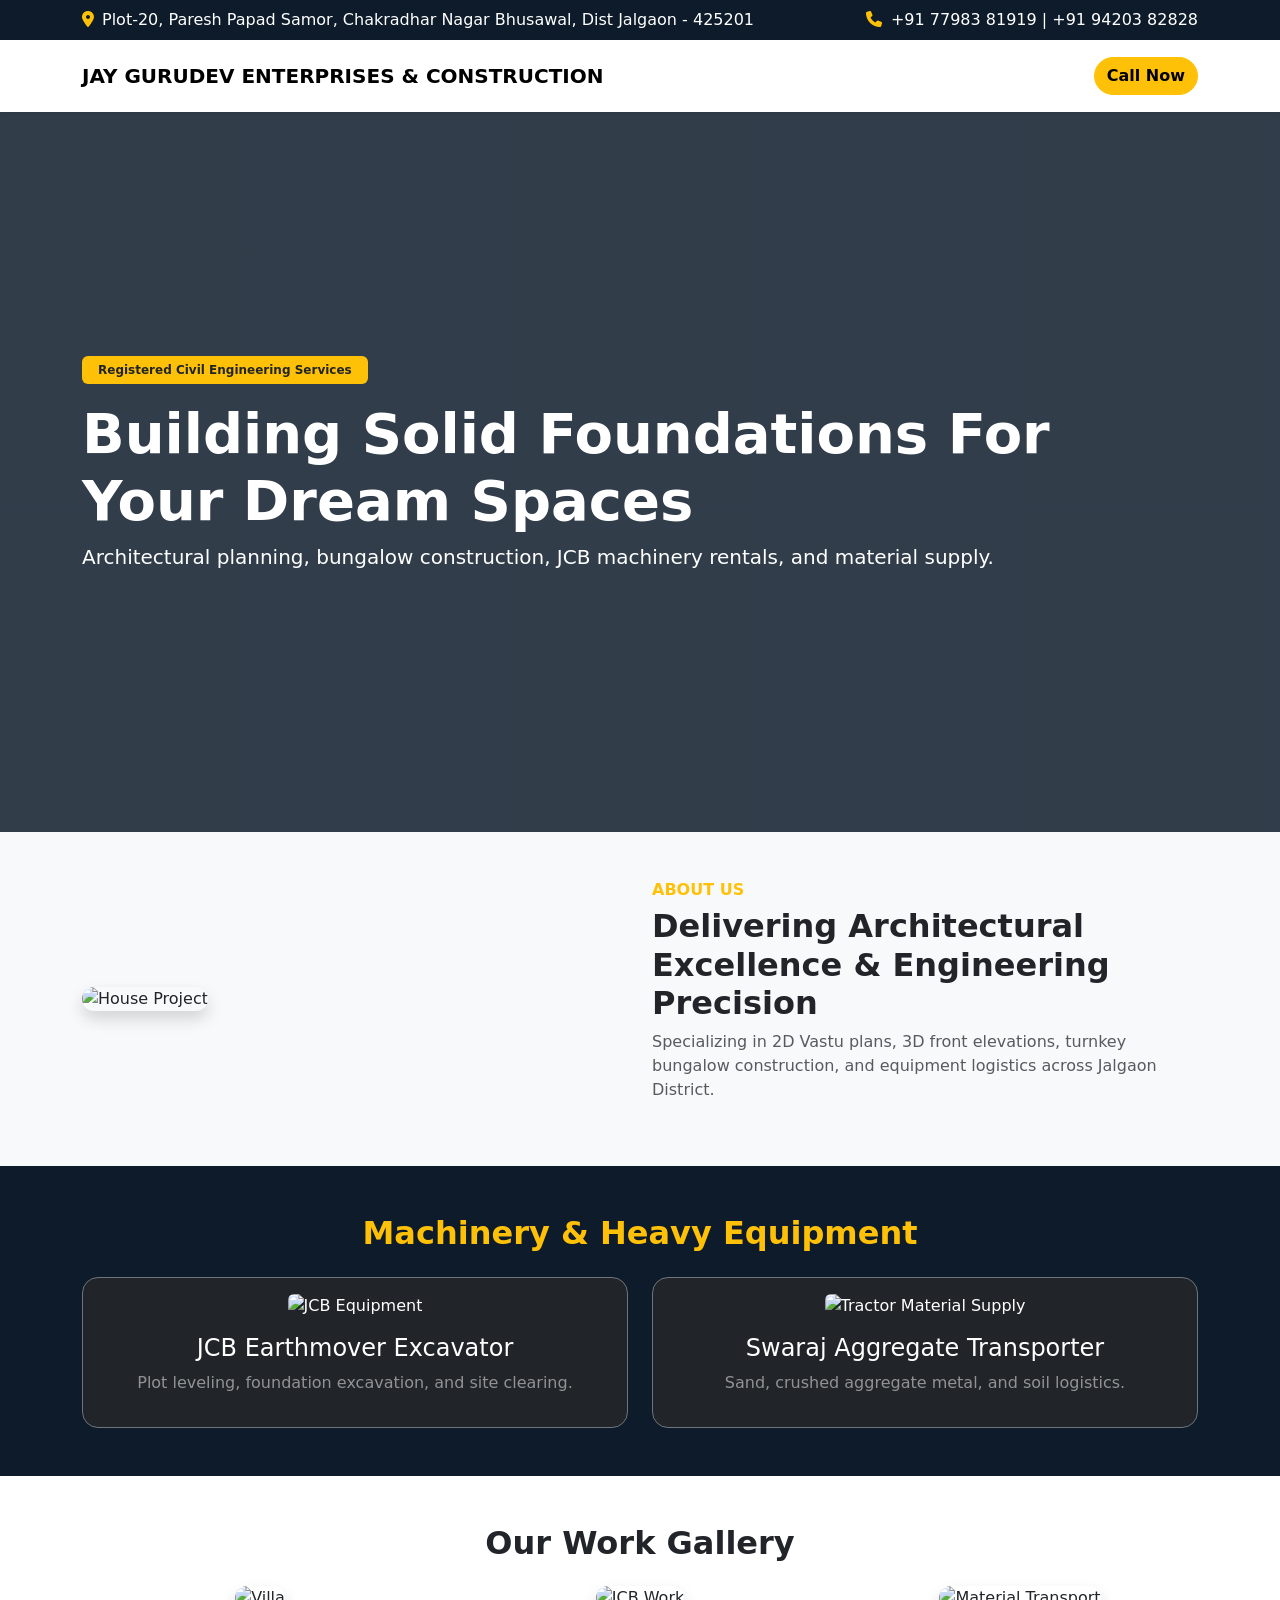
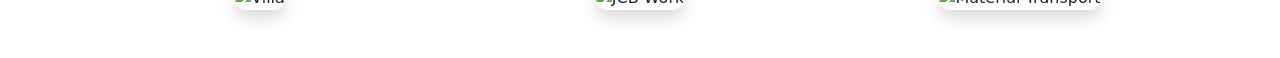
==== commit c8236068: "Update index.html" ====
--- a/index.html
+++ b/index.html
@@ -3,458 +3,94 @@
 <head>
   <meta charset="UTF-8">
   <meta name="viewport" content="width=device-width, initial-scale=1.0">
-  <title>Jay Gurudev Enterprises & Construction | Construction & Machinery Services</title>
-  
-  <!-- Bootstrap 5 CSS -->
+  <title>Jay Gurudev Enterprises & Construction</title>
   <link href="https://cdn.jsdelivr.net/npm/bootstrap@5.3.0/dist/css/bootstrap.min.css" rel="stylesheet">
-  <!-- FontAwesome Icons -->
   <link rel="stylesheet" href="https://cdnjs.cloudflare.com/ajax/libs/font-awesome/6.4.0/css/all.min.css">
-  <!-- Google Fonts -->
-  <link href="https://fonts.googleapis.com/css2?family=Poppins:wght@300;400;500;600;700&display=swap" rel="stylesheet">
-  <!-- AOS Animation Library -->
-  <link rel="stylesheet" href="https://cdnjs.cloudflare.com/ajax/libs/aos/2.3.4/aos.css">
-  <!-- Custom Stylesheet -->
-  <link rel="stylesheet" href="assets/css/style.css">
+  <style>
+    .bg-navy { background-color: #0d1b2a; }
+    .hero-section {
+      min-height: 80vh;
+      background: linear-gradient(rgba(13, 27, 42, 0.85), rgba(13, 27, 42, 0.85)), url('images/house.jpg') center/cover no-repeat;
+    }
+  </style>
 </head>
 <body>
 
-  <!-- Top Announcement / Contact Bar -->
-  <div class="top-bar bg-navy text-white py-2 fs-7 d-none d-lg-block">
+  <!-- Top Bar -->
+  <div class="bg-navy text-white py-2 fs-7">
     <div class="container d-flex justify-content-between align-items-center">
-      <div class="d-flex align-items-center gap-4">
-        <span><i class="fa-solid fa-location-dot text-warning me-2"></i>Plot-20, Paresh Papad Samor, Chakradhar Nagar Bhusawal, Dist Jalgaon - 425201</span>
-        <span><i class="fa-solid fa-clock text-warning me-2"></i>Mon - Sat: 9:00 AM - 8:00 PM</span>
-      </div>
-      <div class="d-flex align-items-center gap-3">
-        <a href="tel:+917798381919" class="text-white text-decoration-none"><i class="fa-solid fa-phone text-warning me-1"></i> +91 77983 81919</a>
-        <span class="text-secondary">|</span>
-        <a href="tel:+919420382828" class="text-white text-decoration-none"><i class="fa-solid fa-mobile-screen text-warning me-1"></i> +91 94203 82828</a>
-      </div>
+      <div><i class="fa-solid fa-location-dot text-warning me-2"></i>Plot-20, Paresh Papad Samor, Chakradhar Nagar Bhusawal, Dist Jalgaon - 425201</div>
+      <div><i class="fa-solid fa-phone text-warning me-1"></i> +91 77983 81919 | +91 94203 82828</div>
     </div>
   </div>
 
-  <!-- Navigation Bar -->
-  <nav class="navbar navbar-expand-lg navbar-light bg-white sticky-top shadow-sm py-3">
+  <!-- Navbar -->
+  <nav class="navbar navbar-expand-lg navbar-light bg-white shadow-sm py-3 sticky-top">
     <div class="container">
-      <a class="navbar-brand d-flex align-items-center" href="#">
-        <div class="logo-icon bg-warning text-dark rounded-circle me-2 d-flex align-items-center justify-content-center" style="width: 42px; height: 42px;">
-          <i class="fa-solid fa-hard-hat fa-lg"></i>
-        </div>
-        <div>
-          <span class="fw-bold text-navy fs-4 d-block lh-1">JAY GURUDEV</span>
-          <small class="text-muted text-uppercase letter-spacing-1 fs-8 fw-semibold">Enterprises & Construction</small>
-        </div>
-      </a>
-      <button class="navbar-toggler" type="button" data-bs-toggle="collapse" data-bs-target="#navbarNav">
-        <span class="navbar-toggler-icon"></span>
-      </button>
-      <div class="collapse navbar-collapse" id="navbarNav">
-        <ul class="navbar-nav ms-auto me-3 fw-medium">
-          <li class="nav-item"><a class="nav-link active text-navy" href="#home">Home</a></li>
-          <li class="nav-item"><a class="nav-link" href="#about">About Us</a></li>
-          <li class="nav-item"><a class="nav-link" href="#services">Services</a></li>
-          <li class="nav-item"><a class="nav-link" href="#machinery">Equipment Rental</a></li>
-          <li class="nav-item"><a class="nav-link" href="#portfolio">Portfolio</a></li>
-          <li class="nav-item"><a class="nav-link" href="#contact">Contact</a></li>
-        </ul>
-        <a href="#contact" class="btn btn-warning fw-bold px-4 py-2 rounded-pill text-dark shadow-sm">Get Free Estimate</a>
-      </div>
+      <a class="navbar-brand fw-bold text-navy" href="#">JAY GURUDEV ENTERPRISES & CONSTRUCTION</a>
+      <a href="tel:+917798381919" class="btn btn-warning fw-bold rounded-pill">Call Now</a>
     </div>
   </nav>
 
-  <!-- Hero Section -->
-  <header id="home" class="hero-section d-flex align-items-center position-relative text-white">
-    <div class="hero-overlay"></div>
-    <div class="container position-relative z-index-2 py-5">
-      <div class="row align-items-center">
-        <div class="col-lg-8" data-aos="fade-right">
-          <span class="badge bg-warning text-dark uppercase px-3 py-2 mb-3 fw-bold tracking-wide">Registered Civil Engineering & Equipment Services</span>
-          <h1 class="display-4 fw-bold mb-3">Building Solid Foundations For Your Dream Spaces</h1>
-          <p class="lead mb-4 opacity-90">Specializing in architectural planning, turnkey bungalow construction, heavy JCB machinery rentals, and premium aggregate material supply across Jalgaon District.</p>
-          <div class="d-flex flex-wrap gap-3">
-            <a href="#services" class="btn btn-warning btn-lg fw-bold px-4 text-dark">Our Services</a>
-            <a href="#contact" class="btn btn-outline-light btn-lg fw-bold px-4">Contact Us</a>
-          </div>
-        </div>
-      </div>
+  <!-- Hero Banner -->
+  <header class="hero-section text-white d-flex align-items-center py-5">
+    <div class="container">
+      <span class="badge bg-warning text-dark px-3 py-2 mb-3">Registered Civil Engineering Services</span>
+      <h1 class="display-4 fw-bold">Building Solid Foundations For Your Dream Spaces</h1>
+      <p class="lead">Architectural planning, bungalow construction, JCB machinery rentals, and material supply.</p>
     </div>
   </header>
 
   <!-- About Section -->
-  <section id="about" class="py-5 bg-light">
-    <div class="container py-4">
-      <div class="row align-items-center g-5">
-        <div class="col-lg-6" data-aos="fade-right">
-          <div class="position-relative">
-            <img src="IMG-20260723-WA0016.jpg" alt="Jay Gurudev Modern Bungalow Construction" class="img-fluid rounded-4 shadow-lg w-100">
-            <div class="bg-navy text-white p-3 rounded-3 position-absolute bottom-0 start-0 m-3 shadow d-none d-sm-block">
-              <h5 class="mb-0 text-warning fw-bold">100+ Projects</h5>
-              <small class="text-white-50">Successfully Delivered</small>
-            </div>
+  <section class="py-5 bg-light">
+    <div class="container">
+      <div class="row align-items-center g-4">
+        <div class="col-md-6">
+          <img src="images/house.jpg" class="img-fluid rounded-4 shadow" alt="House Project">
+        </div>
+        <div class="col-md-6">
+          <h6 class="text-warning fw-bold text-uppercase">About Us</h6>
+          <h2 class="fw-bold">Delivering Architectural Excellence & Engineering Precision</h2>
+          <p class="text-muted">Specializing in 2D Vastu plans, 3D front elevations, turnkey bungalow construction, and equipment logistics across Jalgaon District.</p>
+        </div>
+      </div>
+    </div>
+  </section>
+
+  <!-- Machinery Fleet -->
+  <section class="py-5 bg-navy text-white">
+    <div class="container text-center">
+      <h2 class="fw-bold mb-4 text-warning">Machinery & Heavy Equipment</h2>
+      <div class="row g-4">
+        <div class="col-md-6">
+          <div class="border border-secondary p-3 rounded-4 bg-dark">
+            <img src="images/jcb.jpg" class="img-fluid rounded mb-3" style="max-height: 250px; object-fit: cover;" alt="JCB Equipment">
+            <h4>JCB Earthmover Excavator</h4>
+            <p class="text-white-50">Plot leveling, foundation excavation, and site clearing.</p>
           </div>
         </div>
-        <div class="col-lg-6" data-aos="fade-left">
-          <h6 class="text-warning fw-bold text-uppercase tracking-wider">About Our Firm</h6>
-          <h2 class="fw-bold text-navy mb-3">Delivering Architectural Excellence & Engineering Precision</h2>
-          <p class="text-muted">Jay Gurudev Enterprises & Construction is a trusted civil engineering and construction firm dedicated to high-quality bungalow construction, structural planning, and heavy earthmoving machinery services.</p>
-          <p class="text-muted">Whether you need 2D Vastu compliant layout plans, 3D modern elevations, or heavy JCB equipment for site excavation and tractor supply for construction materials, we offer complete end-to-end solutions under one roof.</p>
-          
-          <div class="row g-3 mt-2">
-            <div class="col-6">
-              <div class="d-flex align-items-center gap-2">
-                <i class="fa-solid fa-circle-check text-warning fs-5"></i>
-                <span class="fw-semibold text-navy">Turnkey Construction</span>
-              </div>
-            </div>
-            <div class="col-6">
-              <div class="d-flex align-items-center gap-2">
-                <i class="fa-solid fa-circle-check text-warning fs-5"></i>
-                <span class="fw-semibold text-navy">2D & 3D Vastu Plans</span>
-              </div>
-            </div>
-            <div class="col-6">
-              <div class="d-flex align-items-center gap-2">
-                <i class="fa-solid fa-circle-check text-warning fs-5"></i>
-                <span class="fw-semibold text-navy">JCB Machinery Rental</span>
-              </div>
-            </div>
-            <div class="col-6">
-              <div class="d-flex align-items-center gap-2">
-                <i class="fa-solid fa-circle-check text-warning fs-5"></i>
-                <span class="fw-semibold text-navy">Material & Sand Supply</span>
-              </div>
-            </div>
+        <div class="col-md-6">
+          <div class="border border-secondary p-3 rounded-4 bg-dark">
+            <img src="images/tractor.jpg" class="img-fluid rounded mb-3" style="max-height: 250px; object-fit: cover;" alt="Tractor Material Supply">
+            <h4>Swaraj Aggregate Transporter</h4>
+            <p class="text-white-50">Sand, crushed aggregate metal, and soil logistics.</p>
           </div>
         </div>
       </div>
     </div>
   </section>
 
-  <!-- Core Services Section -->
-  <section id="services" class="py-5">
-    <div class="container py-4">
-      <div class="text-center max-w-700 mx-auto mb-5" data-aos="fade-up">
-        <h6 class="text-warning fw-bold text-uppercase">What We Offer</h6>
-        <h2 class="fw-bold text-navy">Comprehensive Civil & Machinery Solutions</h2>
-        <p class="text-muted">From concept planning to earthworks and structural completion, we provide turnkey services tailored to your exact requirements.</p>
-      </div>
-
+  <!-- Portfolio -->
+  <section class="py-5">
+    <div class="container text-center">
+      <h2 class="fw-bold mb-4">Our Work Gallery</h2>
       <div class="row g-4">
-        <!-- Service 1 -->
-        <div class="col-md-6 col-lg-4" data-aos="fade-up" data-aos-delay="100">
-          <div class="card h-100 border-0 shadow-sm rounded-4 service-card p-4">
-            <div class="icon-wrapper bg-warning bg-opacity-10 text-dark rounded-3 p-3 d-inline-block mb-3">
-              <i class="fa-solid fa-compass-drafting fa-2x"></i>
-            </div>
-            <h4 class="fw-bold text-navy h5">2D Vastu & 3D Elevations</h4>
-            <p class="text-muted fs-7">Custom architectural layouts, structural design, and modern 3D front elevations compliant with Vastu principles.</p>
-          </div>
-        </div>
-
-        <!-- Service 2 -->
-        <div class="col-md-6 col-lg-4" data-aos="fade-up" data-aos-delay="200">
-          <div class="card h-100 border-0 shadow-sm rounded-4 service-card p-4">
-            <div class="icon-wrapper bg-warning bg-opacity-10 text-dark rounded-3 p-3 d-inline-block mb-3">
-              <i class="fa-solid fa-house-chimney-crack fa-2x"></i>
-            </div>
-            <h4 class="fw-bold text-navy h5">Turnkey Bungalow Construction</h4>
-            <p class="text-muted fs-7">Complete residential building construction managed from foundation laying to final interior finishing.</p>
-          </div>
-        </div>
-
-        <!-- Service 3 -->
-        <div class="col-md-6 col-lg-4" data-aos="fade-up" data-aos-delay="300">
-          <div class="card h-100 border-0 shadow-sm rounded-4 service-card p-4">
-            <div class="icon-wrapper bg-warning bg-opacity-10 text-dark rounded-3 p-3 d-inline-block mb-3">
-              <i class="fa-solid fa-truck-monster fa-2x"></i>
-            </div>
-            <h4 class="fw-bold text-navy h5">JCB Machinery Services</h4>
-            <p class="text-muted fs-7">Heavy-duty JCB earthmovers available for site clearing, trenching, foundation excavation, and road work.</p>
-          </div>
-        </div>
-
-        <!-- Service 4 -->
-        <div class="col-md-6 col-lg-4" data-aos="fade-up" data-aos-delay="400">
-          <div class="card h-100 border-0 shadow-sm rounded-4 service-card p-4">
-            <div class="icon-wrapper bg-warning bg-opacity-10 text-dark rounded-3 p-3 d-inline-block mb-3">
-              <i class="fa-solid fa-tractor fa-2x"></i>
-            </div>
-            <h4 class="fw-bold text-navy h5">Tractor & Aggregate Supply</h4>
-            <p class="text-muted fs-7">Reliable site logistics using Swaraj tractors for bulk sand, crushed stone, gravel, and earth transport.</p>
-          </div>
-        </div>
-
-        <!-- Service 5 -->
-        <div class="col-md-6 col-lg-4" data-aos="fade-up" data-aos-delay="500">
-          <div class="card h-100 border-0 shadow-sm rounded-4 service-card p-4">
-            <div class="icon-wrapper bg-warning bg-opacity-10 text-dark rounded-3 p-3 d-inline-block mb-3">
-              <i class="fa-solid fa-layer-group fa-2x"></i>
-            </div>
-            <h4 class="fw-bold text-navy h5">RCC Structural Engineering</h4>
-            <p class="text-muted fs-7">Engineered RCC column framing, beam detailing, slab reinforcement, and load analysis for ultimate durability.</p>
-          </div>
-        </div>
-
-        <!-- Service 6 -->
-        <div class="col-md-6 col-lg-4" data-aos="fade-up" data-aos-delay="600">
-          <div class="card h-100 border-0 shadow-sm rounded-4 service-card p-4">
-            <div class="icon-wrapper bg-warning bg-opacity-10 text-dark rounded-3 p-3 d-inline-block mb-3">
-              <i class="fa-solid fa-couch fa-2x"></i>
-            </div>
-            <h4 class="fw-bold text-navy h5">Modular Kitchens & Interiors</h4>
-            <p class="text-muted fs-7">Premium interior design solutions including modular kitchens, false ceiling lighting, and custom woodwork.</p>
-          </div>
-        </div>
+        <div class="col-md-4"><img src="images/house.jpg" class="img-fluid rounded-4 shadow" alt="Villa"></div>
+        <div class="col-md-4"><img src="images/jcb.jpg" class="img-fluid rounded-4 shadow" alt="JCB Work"></div>
+        <div class="col-md-4"><img src="images/tractor.jpg" class="img-fluid rounded-4 shadow" alt="Material Transport"></div>
       </div>
     </div>
   </section>
 
-  <!-- Heavy Fleet & Equipment Showcase -->
-  <section id="machinery" class="py-5 bg-navy text-white">
-    <div class="container py-4">
-      <div class="text-center max-w-700 mx-auto mb-5" data-aos="fade-up">
-        <h6 class="text-warning fw-bold text-uppercase">Machinery & Logistics Fleet</h6>
-        <h2 class="fw-bold">Heavy Machinery & Material Logistics</h2>
-        <p class="text-light opacity-75">Equipped with reliable heavy machinery available on hourly and project-based rental contracts.</p>
-      </div>
-
-      <div class="row g-4 justify-content-center">
-        <!-- Machinery 1: JCB -->
-        <div class="col-md-6 col-lg-5" data-aos="fade-right">
-          <div class="bg-navy-light p-3 rounded-4 border border-secondary shadow h-100">
-            <div class="overflow-hidden rounded-3 mb-3" style="height: 250px;">
-              <img src="IMG-20260723-WA0014.jpg" alt="JCB Excavator Heavy Equipment" class="w-100 h-100 object-fit-cover">
-            </div>
-            <h4 class="fw-bold text-warning mb-2">JCB Excavator & Backhoe Loader</h4>
-            <ul class="list-unstyled fs-7 text-light opacity-90 mb-3">
-              <li><i class="fa-solid fa-check text-warning me-2"></i>Plot Leveling & Earthwork Digging</li>
-              <li><i class="fa-solid fa-check text-warning me-2"></i>Foundation Trench Excavation</li>
-              <li><i class="fa-solid fa-check text-warning me-2"></i>Debris Removal & Material Handling</li>
-            </ul>
-            <a href="tel:+917798381919" class="btn btn-warning btn-sm fw-bold w-100">Hire JCB Operator</a>
-          </div>
-        </div>
-
-        <!-- Machinery 2: Tractor -->
-        <div class="col-md-6 col-lg-5" data-aos="fade-left">
-          <div class="bg-navy-light p-3 rounded-4 border border-secondary shadow h-100">
-            <div class="overflow-hidden rounded-3 mb-3" style="height: 250px;">
-              <img src="IMG-20260723-WA0015.jpg" alt="Swaraj Heavy Duty Tractor" class="w-100 h-100 object-fit-cover">
-            </div>
-            <h4 class="fw-bold text-warning mb-2">Swaraj 744 FE Material Transporter</h4>
-            <ul class="list-unstyled fs-7 text-light opacity-90 mb-3">
-              <li><i class="fa-solid fa-check text-warning me-2"></i>River Sand & Metal Crushed Aggregate Supply</li>
-              <li><i class="fa-solid fa-check text-warning me-2"></i>On-Site Material Haulage & Dumping</li>
-              <li><i class="fa-solid fa-check text-warning me-2"></i>Heavy Load Agricultural & Construction Logistics</li>
-            </ul>
-            <a href="tel:+919420382828" class="btn btn-warning btn-sm fw-bold w-100">Order Aggregate Transport</a>
-          </div>
-        </div>
-      </div>
-    </div>
-  </section>
-
-  <!-- Portfolio Section -->
-  <section id="portfolio" class="py-5 bg-light">
-    <div class="container py-4">
-      <div class="text-center max-w-700 mx-auto mb-5" data-aos="fade-up">
-        <h6 class="text-warning fw-bold text-uppercase">Our Portfolio</h6>
-        <h2 class="fw-bold text-navy">Featured Construction Projects</h2>
-        <p class="text-muted">Take a look at our recent residential bungalow projects and technical site operations.</p>
-      </div>
-
-      <div class="row g-4">
-        <!-- Item 1: Modern Villa Design -->
-        <div class="col-md-4" data-aos="zoom-in" data-aos-delay="100">
-          <div class="portfolio-card position-relative overflow-hidden rounded-4 shadow-sm">
-            <img src="IMG-20260723-WA0016.jpg" alt="Modern Bungalow Construction Project" class="w-100 h-100">
-            <div class="portfolio-overlay d-flex flex-column justify-content-end p-4 text-white">
-              <span class="badge bg-warning text-dark w-auto align-self-start mb-2">Modern Villa</span>
-              <h5 class="fw-bold mb-1">Hirodkar's Residence</h5>
-              <p class="fs-8 text-white-50 mb-0">3D Elevation & Construction Execution</p>
-            </div>
-          </div>
-        </div>
-
-        <!-- Item 2: Heavy Earthworks -->
-        <div class="col-md-4" data-aos="zoom-in" data-aos-delay="200">
-          <div class="portfolio-card position-relative overflow-hidden rounded-4 shadow-sm">
-            <img src="IMG-20260723-WA0014.jpg" alt="JCB Site Clearing Operation" class="w-100 h-100">
-            <div class="portfolio-overlay d-flex flex-column justify-content-end p-4 text-white">
-              <span class="badge bg-warning text-dark w-auto align-self-start mb-2">Earthworks</span>
-              <h5 class="fw-bold mb-1">Site Trenching & Clearing</h5>
-              <p class="fs-8 text-white-50 mb-0">JCB Machinery Operations</p>
-            </div>
-          </div>
-        </div>
-
-        <!-- Item 3: Material Logistics -->
-        <div class="col-md-4" data-aos="zoom-in" data-aos-delay="300">
-          <div class="portfolio-card position-relative overflow-hidden rounded-4 shadow-sm">
-            <img src="IMG-20260723-WA0015.jpg" alt="Material Supply Logistics" class="w-100 h-100">
-            <div class="portfolio-overlay d-flex flex-column justify-content-end p-4 text-white">
-              <span class="badge bg-warning text-dark w-auto align-self-start mb-2">Logistics</span>
-              <h5 class="fw-bold mb-1">Raw Material Transportation</h5>
-              <p class="fs-8 text-white-50 mb-0">Sand & Aggregate Delivery</p>
-            </div>
-          </div>
-        </div>
-      </div>
-    </div>
-  </section>
-
-  <!-- Contact & Location Section -->
-  <section id="contact" class="py-5">
-    <div class="container py-4">
-      <div class="row g-5">
-        <!-- Contact Details -->
-        <div class="col-lg-5" data-aos="fade-right">
-          <h6 class="text-warning fw-bold text-uppercase">Get In Touch</h6>
-          <h2 class="fw-bold text-navy mb-4">Let's Discuss Your Dream Project</h2>
-          <p class="text-muted mb-4">Reach out to us for engineering consultation, construction quotes, or machinery rental bookings.</p>
-
-          <div class="d-flex align-items-start gap-3 mb-4">
-            <div class="bg-warning bg-opacity-20 text-dark rounded-circle p-3 d-flex align-items-center justify-content-center" style="width: 50px; height: 50px;">
-              <i class="fa-solid fa-location-dot fs-5"></i>
-            </div>
-            <div>
-              <h6 class="fw-bold text-navy mb-1">Office Address</h6>
-              <p class="text-muted mb-0 fs-7">Plot.-20, Paresh Papad Samor, Chakradhar Nagar Bhusawal, Dist Jalgaon, Maharashtra-425201</p>
-            </div>
-          </div>
-
-          <div class="d-flex align-items-start gap-3 mb-4">
-            <div class="bg-warning bg-opacity-20 text-dark rounded-circle p-3 d-flex align-items-center justify-content-center" style="width: 50px; height: 50px;">
-              <i class="fa-solid fa-phone fs-5"></i>
-            </div>
-            <div>
-              <h6 class="fw-bold text-navy mb-1">Phone Numbers</h6>
-              <p class="text-muted mb-0 fs-7">
-                <a href="tel:+917798381919" class="text-decoration-none text-muted">+91 77983 81919</a> / 
-                <a href="tel:+919420382828" class="text-decoration-none text-muted">+91 94203 82828</a>
-              </p>
-            </div>
-          </div>
-
-          <div class="d-flex align-items-start gap-3 mb-4">
-            <div class="bg-warning bg-opacity-20 text-dark rounded-circle p-3 d-flex align-items-center justify-content-center" style="width: 50px; height: 50px;">
-              <i class="fa-solid fa-clock fs-5"></i>
-            </div>
-            <div>
-              <h6 class="fw-bold text-navy mb-1">Working Hours</h6>
-              <p class="text-muted mb-0 fs-7">Monday - Saturday: 9:00 AM - 8:00 PM<br>Sunday: On-Site Appointment Only</p>
-            </div>
-          </div>
-        </div>
-
-        <!-- Contact Form -->
-        <div class="col-lg-7" data-aos="fade-left">
-          <div class="card border-0 shadow-lg rounded-4 p-4 p-md-5">
-            <h4 class="fw-bold text-navy mb-4">Send Us A Message</h4>
-            <form id="contactForm">
-              <div class="row g-3">
-                <div class="col-md-6">
-                  <label class="form-label fw-medium text-navy">Your Name</label>
-                  <input type="text" class="form-control form-control-lg fs-7" placeholder="e.g. Rahul Patil" required>
-                </div>
-                <div class="col-md-6">
-                  <label class="form-label fw-medium text-navy">Phone Number</label>
-                  <input type="tel" class="form-control form-control-lg fs-7" placeholder="e.g. 9823000000" required>
-                </div>
-                <div class="col-md-12">
-                  <label class="form-label fw-medium text-navy">Service Required</label>
-                  <select class="form-select form-select-lg fs-7" required>
-                    <option value="" selected disabled>Select a Service</option>
-                    <option>Turnkey Bungalow Construction</option>
-                    <option>2D/3D Architectural Planning</option>
-                    <option>JCB Machinery Rental</option>
-                    <option>Sand & Aggregate Material Supply</option>
-                  </select>
-                </div>
-                <div class="col-md-12">
-                  <label class="form-label fw-medium text-navy">Message Details</label>
-                  <textarea class="form-control form-control-lg fs-7" rows="4" placeholder="Tell us about your plot size, location, or requirements..." required></textarea>
-                </div>
-                <div class="col-md-12">
-                  <button type="submit" class="btn btn-warning btn-lg fw-bold w-100 text-dark">Submit Request</button>
-                </div>
-              </div>
-            </form>
-            <div id="formSuccess" class="alert alert-success mt-3 d-none" role="alert">
-              Thank you! Your message has been sent successfully. We will call you back shortly.
-            </div>
-          </div>
-        </div>
-      </div>
-    </div>
-  </section>
-
-  <!-- Footer -->
-  <footer class="bg-navy text-white pt-5 pb-3 border-top border-secondary">
-    <div class="container">
-      <div class="row g-4 pb-4">
-        <div class="col-lg-4">
-          <div class="d-flex align-items-center mb-3">
-            <div class="logo-icon bg-warning text-dark rounded-circle me-2 d-flex align-items-center justify-content-center" style="width: 38px; height: 38px;">
-              <i class="fa-solid fa-hard-hat"></i>
-            </div>
-            <span class="fw-bold fs-4 text-white">JAY GURUDEV</span>
-          </div>
-          <p class="fs-7 text-light opacity-75">Registered civil engineering firm delivering architectural planning, bungalow construction, machinery rentals, and material logistics across Bhusawal and Jalgaon district.</p>
-        </div>
-
-        <div class="col-md-4 col-lg-3">
-          <h6 class="text-warning fw-bold mb-3">Quick Navigation</h6>
-          <ul class="list-unstyled fs-7 d-flex flex-column gap-2">
-            <li><a href="#home" class="text-light opacity-75 text-decoration-none">Home</a></li>
-            <li><a href="#about" class="text-light opacity-75 text-decoration-none">About Us</a></li>
-            <li><a href="#services" class="text-light opacity-75 text-decoration-none">Our Services</a></li>
-            <li><a href="#machinery" class="text-light opacity-75 text-decoration-none">Machinery Hire</a></li>
-            <li><a href="#contact" class="text-light opacity-75 text-decoration-none">Contact Us</a></li>
-          </ul>
-        </div>
-
-        <div class="col-md-4 col-lg-2">
-          <h6 class="text-warning fw-bold mb-3">Core Services</h6>
-          <ul class="list-unstyled fs-7 d-flex flex-column gap-2 text-light opacity-75">
-            <li>2D & 3D Vastu Plans</li>
-            <li>Bungalow Construction</li>
-            <li>JCB Excavation</li>
-            <li>Tractor Material Supply</li>
-          </ul>
-        </div>
-
-        <div class="col-md-4 col-lg-3">
-          <h6 class="text-warning fw-bold mb-3">Service Reach</h6>
-          <p class="fs-7 text-light opacity-75">Bhusawal • Jalgaon City • Varangaon • Yawal • Raver • Jamner • Bodwad & Neighboring Areas.</p>
-        </div>
-      </div>
-
-      <hr class="border-secondary">
-      
-      <div class="d-flex flex-column flex-md-row justify-content-between align-items-center fs-8 text-light opacity-75 pt-2">
-        <p class="mb-2 mb-md-0">&copy; <span id="currentYear"></span> Jay Gurudev Enterprises & Construction. All Rights Reserved.</p>
-        <div>
-          <a href="#" class="text-light text-decoration-none me-3">Privacy Policy</a>
-          <a href="#" class="text-light text-decoration-none">Terms & Conditions</a>
-        </div>
-      </div>
-    </div>
-  </footer>
-
-  <!-- Floating Contact Buttons -->
-  <div class="quick-actions">
-    <a href="https://wa.me/917798381919" target="_blank" class="btn-floating whatsapp" title="Chat on WhatsApp">
-      <i class="fa-brands fa-whatsapp"></i>
-    </a>
-    <a href="tel:+917798381919" class="btn-floating phone" title="Call Us Now">
-      <i class="fa-solid fa-phone"></i>
-    </a>
-  </div>
-
-  <!-- Scripts -->
-  <script src="https://cdn.jsdelivr.net/npm/bootstrap@5.3.0/dist/js/bootstrap.bundle.min.js"></script>
-  <script src="https://cdnjs.cloudflare.com/ajax/libs/aos/2.3.4/aos.js"></script>
-  <script src="assets/js/main.js"></script>
 </body>
 </html>
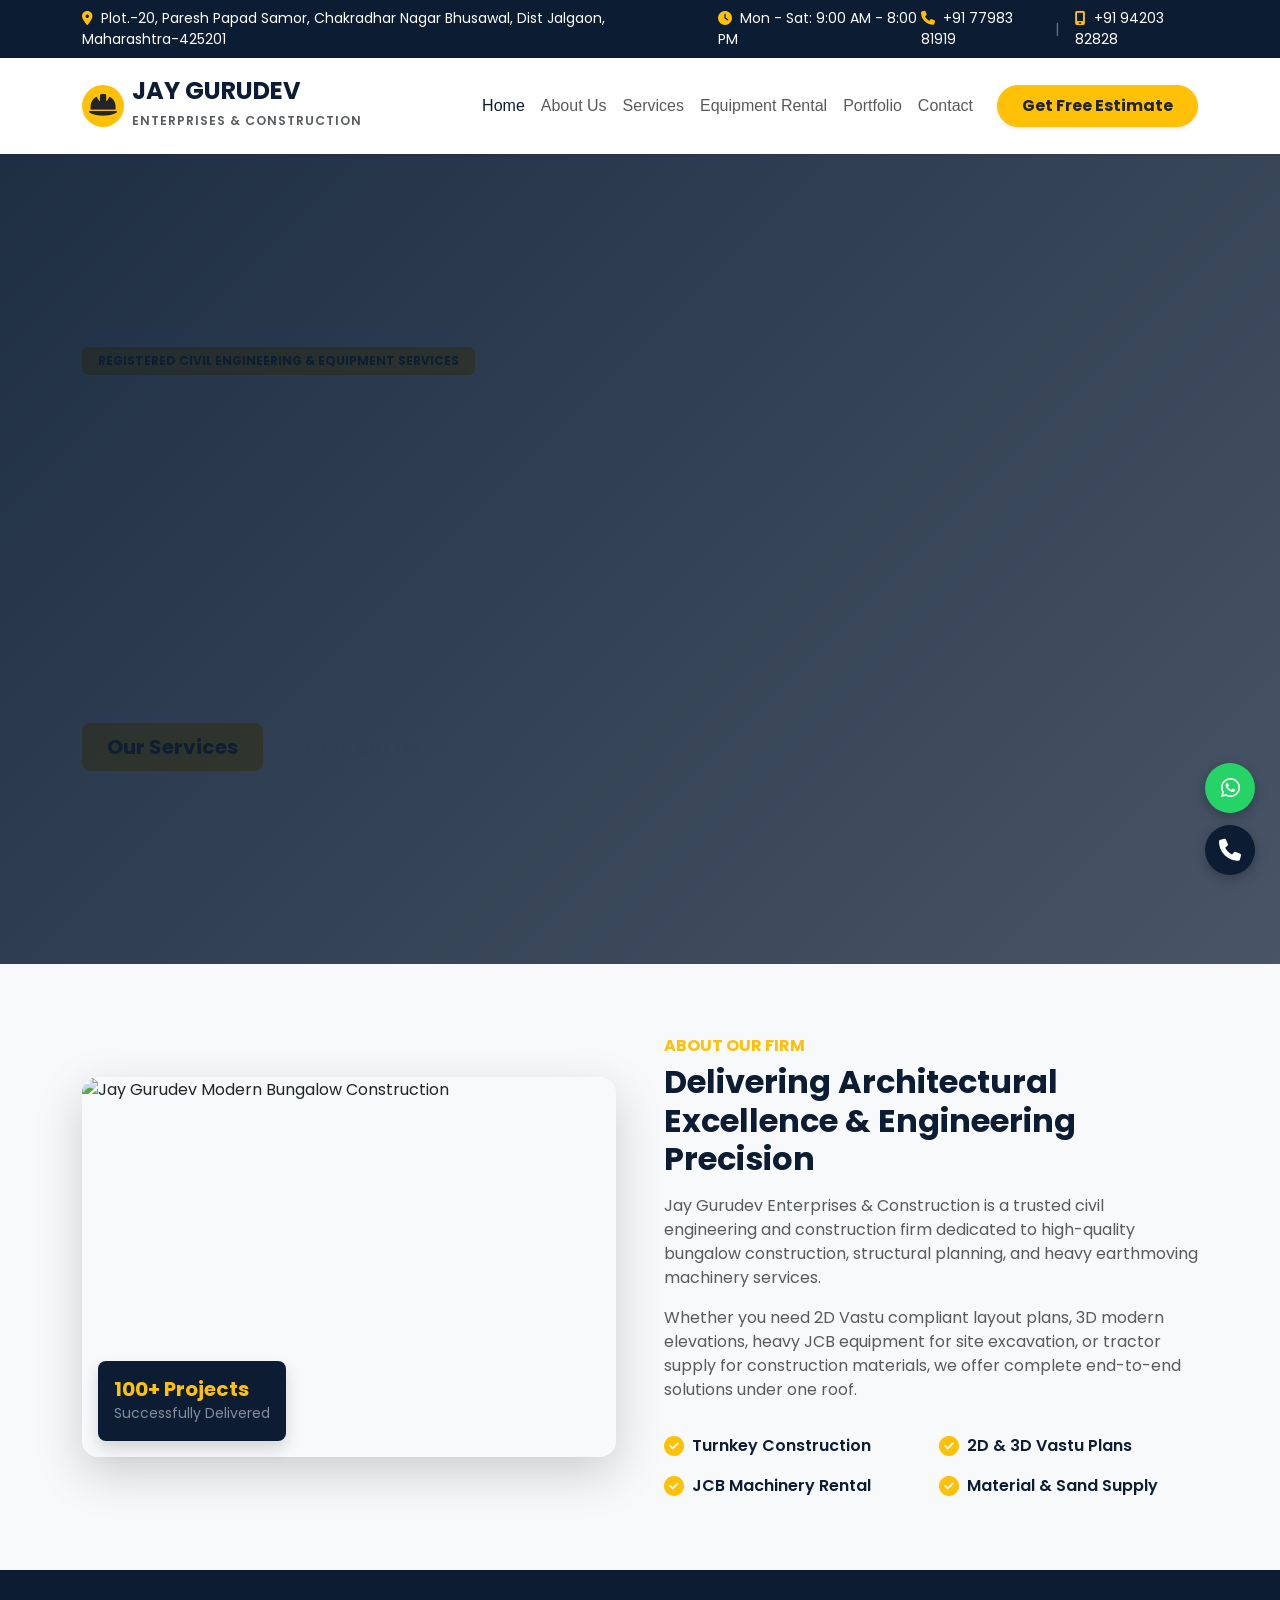
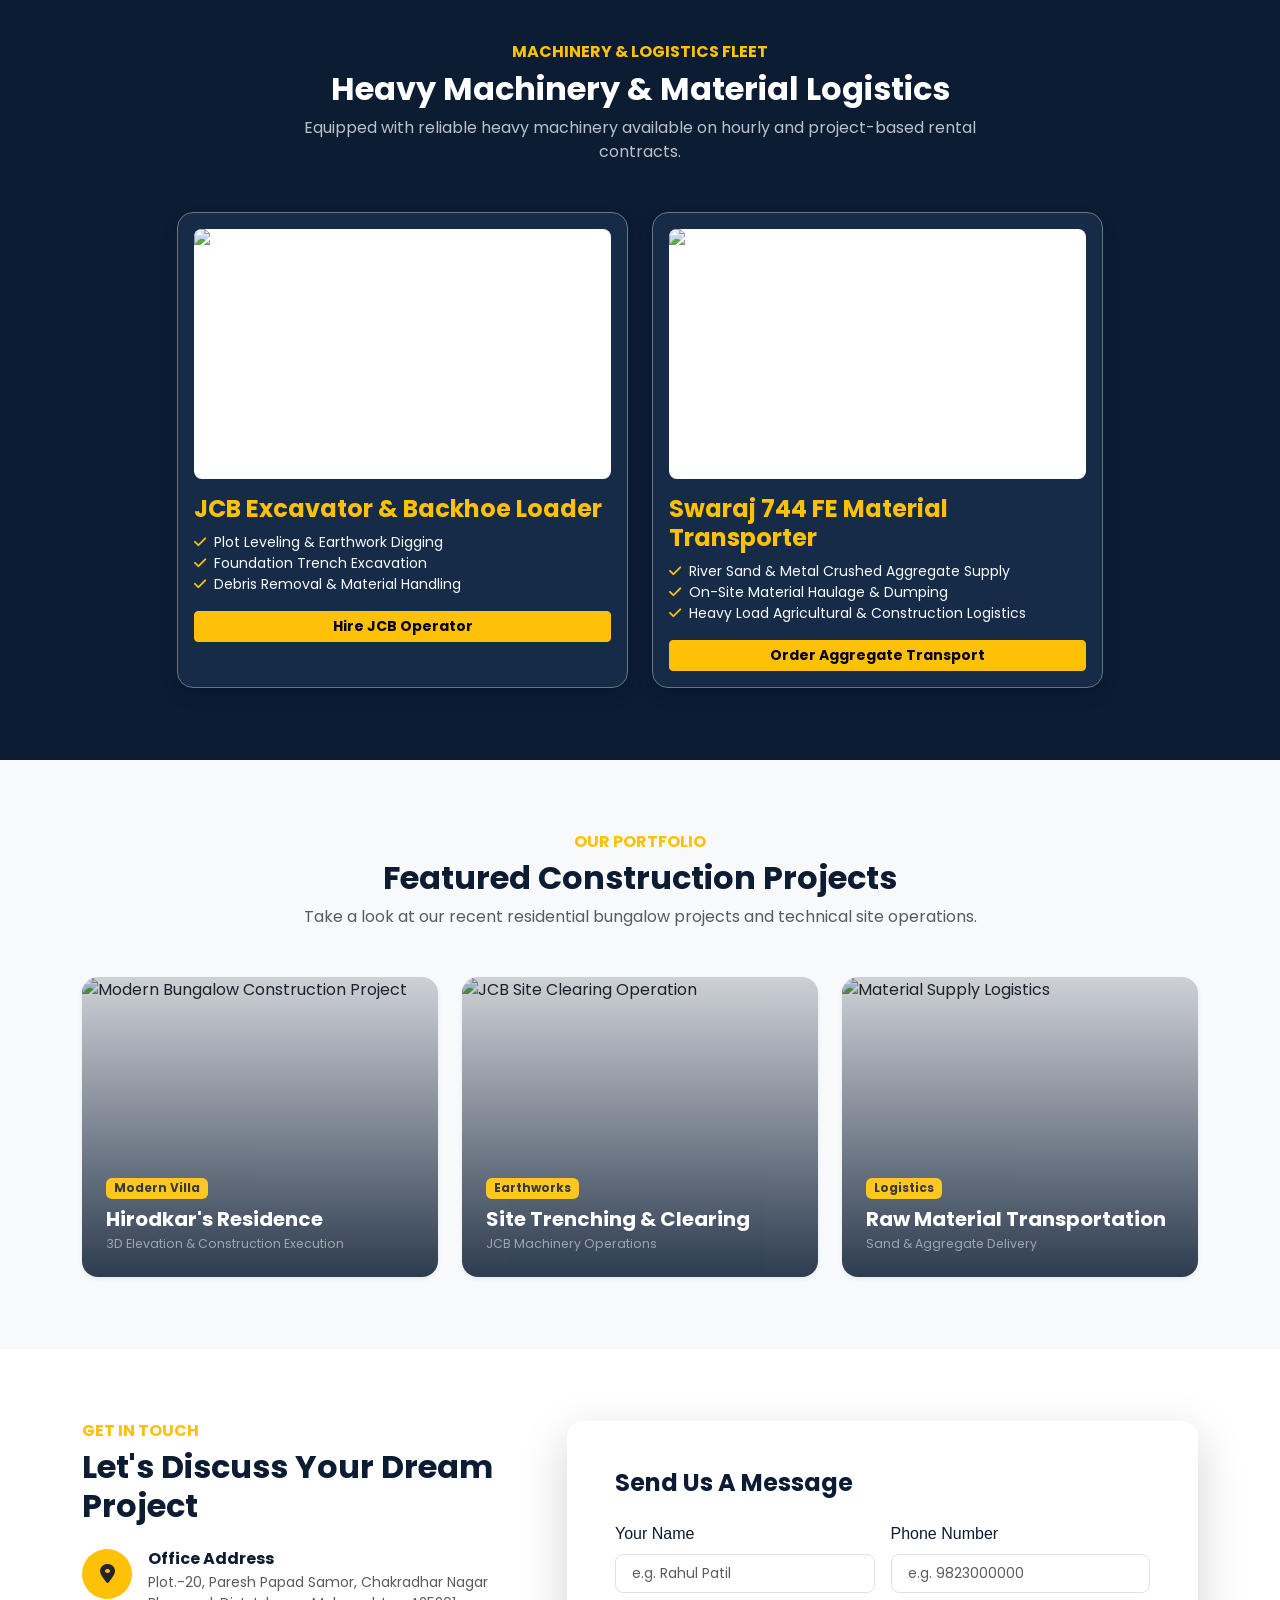
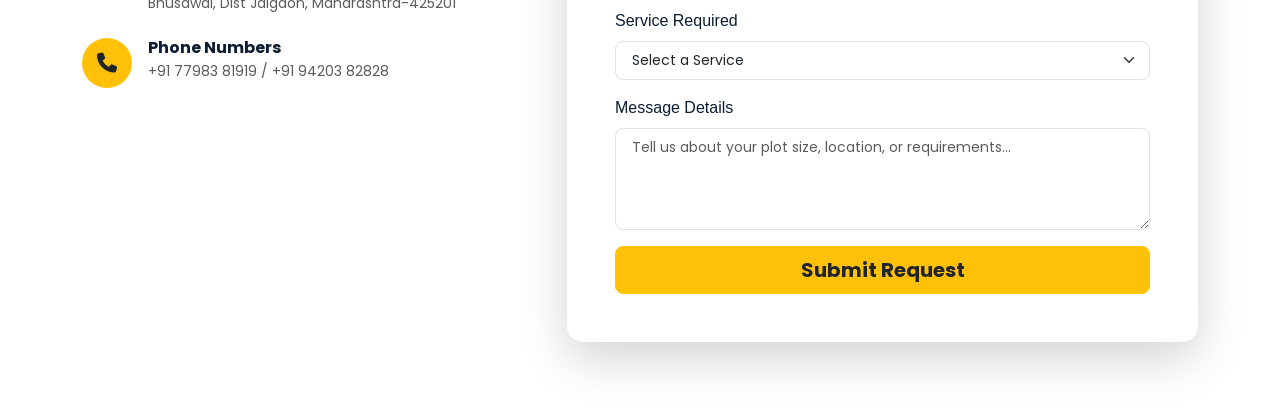
==== commit cdade15a: "Update index.html" ====
--- a/index.html
+++ b/index.html
@@ -3,94 +3,309 @@
 <head>
   <meta charset="UTF-8">
   <meta name="viewport" content="width=device-width, initial-scale=1.0">
-  <title>Jay Gurudev Enterprises & Construction</title>
+  <title>Jay Gurudev Enterprises & Construction | Construction & Machinery Services</title>
+  
+  <!-- Bootstrap 5 CSS -->
   <link href="https://cdn.jsdelivr.net/npm/bootstrap@5.3.0/dist/css/bootstrap.min.css" rel="stylesheet">
+  <!-- FontAwesome Icons -->
   <link rel="stylesheet" href="https://cdnjs.cloudflare.com/ajax/libs/font-awesome/6.4.0/css/all.min.css">
-  <style>
-    .bg-navy { background-color: #0d1b2a; }
-    .hero-section {
-      min-height: 80vh;
-      background: linear-gradient(rgba(13, 27, 42, 0.85), rgba(13, 27, 42, 0.85)), url('images/house.jpg') center/cover no-repeat;
-    }
-  </style>
+  <!-- Google Fonts -->
+  <link href="https://fonts.googleapis.com/css2?family=Poppins:wght@300;400;500;600;700&display=swap" rel="stylesheet">
+  <!-- AOS Animation Library -->
+  <link rel="stylesheet" href="https://cdnjs.cloudflare.com/ajax/libs/aos/2.3.4/aos.css">
+  <!-- Custom Stylesheet -->
+  <link rel="stylesheet" href="assets/css/style.css">
 </head>
 <body>
 
-  <!-- Top Bar -->
-  <div class="bg-navy text-white py-2 fs-7">
+  <!-- Top Announcement / Contact Bar -->
+  <div class="top-bar bg-navy text-white py-2 fs-7 d-none d-lg-block">
     <div class="container d-flex justify-content-between align-items-center">
-      <div><i class="fa-solid fa-location-dot text-warning me-2"></i>Plot-20, Paresh Papad Samor, Chakradhar Nagar Bhusawal, Dist Jalgaon - 425201</div>
-      <div><i class="fa-solid fa-phone text-warning me-1"></i> +91 77983 81919 | +91 94203 82828</div>
+      <div class="d-flex align-items-center gap-4">
+        <span><i class="fa-solid fa-location-dot text-warning me-2"></i>Plot.-20, Paresh Papad Samor, Chakradhar Nagar Bhusawal, Dist Jalgaon, Maharashtra-425201</span>
+        <span><i class="fa-solid fa-clock text-warning me-2"></i>Mon - Sat: 9:00 AM - 8:00 PM</span>
+      </div>
+      <div class="d-flex align-items-center gap-3">
+        <a href="tel:+917798381919" class="text-white text-decoration-none"><i class="fa-solid fa-phone text-warning me-1"></i> +91 77983 81919</a>
+        <span class="text-secondary">|</span>
+        <a href="tel:+919420382828" class="text-white text-decoration-none"><i class="fa-solid fa-mobile-screen text-warning me-1"></i> +91 94203 82828</a>
+      </div>
     </div>
   </div>
 
-  <!-- Navbar -->
-  <nav class="navbar navbar-expand-lg navbar-light bg-white shadow-sm py-3 sticky-top">
+  <!-- Navigation Bar -->
+  <nav class="navbar navbar-expand-lg navbar-light bg-white sticky-top shadow-sm py-3">
     <div class="container">
-      <a class="navbar-brand fw-bold text-navy" href="#">JAY GURUDEV ENTERPRISES & CONSTRUCTION</a>
-      <a href="tel:+917798381919" class="btn btn-warning fw-bold rounded-pill">Call Now</a>
+      <a class="navbar-brand d-flex align-items-center" href="#">
+        <div class="logo-icon bg-warning text-dark rounded-circle me-2 d-flex align-items-center justify-content-center" style="width: 42px; height: 42px;">
+          <i class="fa-solid fa-hard-hat fa-lg"></i>
+        </div>
+        <div>
+          <span class="fw-bold text-navy fs-4 d-block lh-1">JAY GURUDEV</span>
+          <small class="text-muted text-uppercase letter-spacing-1 fs-8 fw-semibold">Enterprises & Construction</small>
+        </div>
+      </a>
+      <button class="navbar-toggler" type="button" data-bs-toggle="collapse" data-bs-target="#navbarNav">
+        <span class="navbar-toggler-icon"></span>
+      </button>
+      <div class="collapse navbar-collapse" id="navbarNav">
+        <ul class="navbar-nav ms-auto me-3 fw-medium">
+          <li class="nav-item"><a class="nav-link active text-navy" href="#home">Home</a></li>
+          <li class="nav-item"><a class="nav-link" href="#about">About Us</a></li>
+          <li class="nav-item"><a class="nav-link" href="#services">Services</a></li>
+          <li class="nav-item"><a class="nav-link" href="#machinery">Equipment Rental</a></li>
+          <li class="nav-item"><a class="nav-link" href="#portfolio">Portfolio</a></li>
+          <li class="nav-item"><a class="nav-link" href="#contact">Contact</a></li>
+        </ul>
+        <a href="#contact" class="btn btn-warning fw-bold px-4 py-2 rounded-pill text-dark shadow-sm">Get Free Estimate</a>
+      </div>
     </div>
   </nav>
 
-  <!-- Hero Banner -->
-  <header class="hero-section text-white d-flex align-items-center py-5">
-    <div class="container">
-      <span class="badge bg-warning text-dark px-3 py-2 mb-3">Registered Civil Engineering Services</span>
-      <h1 class="display-4 fw-bold">Building Solid Foundations For Your Dream Spaces</h1>
-      <p class="lead">Architectural planning, bungalow construction, JCB machinery rentals, and material supply.</p>
+  <!-- Hero Section -->
+  <header id="home" class="hero-section d-flex align-items-center position-relative text-white">
+    <div class="hero-overlay"></div>
+    <div class="container position-relative z-index-2 py-5">
+      <div class="row align-items-center">
+        <div class="col-lg-8">
+          <span class="badge bg-warning text-dark text-uppercase px-3 py-2 mb-3 fw-bold">Registered Civil Engineering & Equipment Services</span>
+          <h1 class="display-4 fw-bold mb-3">Building Solid Foundations For Your Dream Spaces</h1>
+          <p class="lead mb-4 opacity-90">Specializing in architectural planning, turnkey bungalow construction, heavy JCB machinery rentals, and aggregate material supply across Jalgaon District.</p>
+          <div class="d-flex flex-wrap gap-3">
+            <a href="#services" class="btn btn-warning btn-lg fw-bold px-4 text-dark">Our Services</a>
+            <a href="#contact" class="btn btn-outline-light btn-lg fw-bold px-4">Contact Us</a>
+          </div>
+        </div>
+      </div>
     </div>
   </header>
 
   <!-- About Section -->
-  <section class="py-5 bg-light">
-    <div class="container">
-      <div class="row align-items-center g-4">
-        <div class="col-md-6">
-          <img src="images/house.jpg" class="img-fluid rounded-4 shadow" alt="House Project">
-        </div>
-        <div class="col-md-6">
-          <h6 class="text-warning fw-bold text-uppercase">About Us</h6>
-          <h2 class="fw-bold">Delivering Architectural Excellence & Engineering Precision</h2>
-          <p class="text-muted">Specializing in 2D Vastu plans, 3D front elevations, turnkey bungalow construction, and equipment logistics across Jalgaon District.</p>
+  <section id="about" class="py-5 bg-light">
+    <div class="container py-4">
+      <div class="row align-items-center g-5">
+        <div class="col-lg-6">
+          <div class="position-relative">
+            <div class="img-frame rounded-4 overflow-hidden shadow-lg" style="height: 380px;">
+              <img src="assets/images/house.jpg" alt="Jay Gurudev Modern Bungalow Construction" class="w-100 h-100 object-fit-cover">
+            </div>
+            <div class="bg-navy text-white p-3 rounded-3 position-absolute bottom-0 start-0 m-3 shadow d-none d-sm-block z-index-2">
+              <h5 class="mb-0 text-warning fw-bold">100+ Projects</h5>
+              <small class="text-white-50">Successfully Delivered</small>
+            </div>
+          </div>
+        </div>
+        <div class="col-lg-6">
+          <h6 class="text-warning fw-bold text-uppercase">About Our Firm</h6>
+          <h2 class="fw-bold text-navy mb-3">Delivering Architectural Excellence & Engineering Precision</h2>
+          <p class="text-muted">Jay Gurudev Enterprises & Construction is a trusted civil engineering and construction firm dedicated to high-quality bungalow construction, structural planning, and heavy earthmoving machinery services.</p>
+          <p class="text-muted">Whether you need 2D Vastu compliant layout plans, 3D modern elevations, heavy JCB equipment for site excavation, or tractor supply for construction materials, we offer complete end-to-end solutions under one roof.</p>
+          
+          <div class="row g-3 mt-2">
+            <div class="col-6">
+              <div class="d-flex align-items-center gap-2">
+                <i class="fa-solid fa-circle-check text-warning fs-5"></i>
+                <span class="fw-semibold text-navy">Turnkey Construction</span>
+              </div>
+            </div>
+            <div class="col-6">
+              <div class="d-flex align-items-center gap-2">
+                <i class="fa-solid fa-circle-check text-warning fs-5"></i>
+                <span class="fw-semibold text-navy">2D & 3D Vastu Plans</span>
+              </div>
+            </div>
+            <div class="col-6">
+              <div class="d-flex align-items-center gap-2">
+                <i class="fa-solid fa-circle-check text-warning fs-5"></i>
+                <span class="fw-semibold text-navy">JCB Machinery Rental</span>
+              </div>
+            </div>
+            <div class="col-6">
+              <div class="d-flex align-items-center gap-2">
+                <i class="fa-solid fa-circle-check text-warning fs-5"></i>
+                <span class="fw-semibold text-navy">Material & Sand Supply</span>
+              </div>
+            </div>
+          </div>
         </div>
       </div>
     </div>
   </section>
 
-  <!-- Machinery Fleet -->
-  <section class="py-5 bg-navy text-white">
-    <div class="container text-center">
-      <h2 class="fw-bold mb-4 text-warning">Machinery & Heavy Equipment</h2>
+  <!-- Heavy Fleet & Equipment Showcase -->
+  <section id="machinery" class="py-5 bg-navy text-white">
+    <div class="container py-4">
+      <div class="text-center max-w-700 mx-auto mb-5">
+        <h6 class="text-warning fw-bold text-uppercase">Machinery & Logistics Fleet</h6>
+        <h2 class="fw-bold">Heavy Machinery & Material Logistics</h2>
+        <p class="text-light opacity-75">Equipped with reliable heavy machinery available on hourly and project-based rental contracts.</p>
+      </div>
+
+      <div class="row g-4 justify-content-center">
+        <!-- Machinery 1: JCB -->
+        <div class="col-md-6 col-lg-5">
+          <div class="bg-navy-light p-3 rounded-4 border border-secondary shadow h-100">
+            <div class="overflow-hidden rounded-3 mb-3 bg-white d-flex align-items-center justify-content-center" style="height: 250px;">
+              <img src="assets/images/jcb.jpg" alt="JCB Excavator Heavy Equipment" class="w-100 h-100 object-fit-contain">
+            </div>
+            <h4 class="fw-bold text-warning mb-2">JCB Excavator & Backhoe Loader</h4>
+            <ul class="list-unstyled fs-7 text-light opacity-90 mb-3">
+              <li><i class="fa-solid fa-check text-warning me-2"></i>Plot Leveling & Earthwork Digging</li>
+              <li><i class="fa-solid fa-check text-warning me-2"></i>Foundation Trench Excavation</li>
+              <li><i class="fa-solid fa-check text-warning me-2"></i>Debris Removal & Material Handling</li>
+            </ul>
+            <a href="tel:+917798381919" class="btn btn-warning btn-sm fw-bold w-100">Hire JCB Operator</a>
+          </div>
+        </div>
+
+        <!-- Machinery 2: Tractor -->
+        <div class="col-md-6 col-lg-5">
+          <div class="bg-navy-light p-3 rounded-4 border border-secondary shadow h-100">
+            <div class="overflow-hidden rounded-3 mb-3 bg-white d-flex align-items-center justify-content-center" style="height: 250px;">
+              <img src="assets/images/tractor.jpg" alt="Swaraj Heavy Duty Tractor" class="w-100 h-100 object-fit-contain">
+            </div>
+            <h4 class="fw-bold text-warning mb-2">Swaraj 744 FE Material Transporter</h4>
+            <ul class="list-unstyled fs-7 text-light opacity-90 mb-3">
+              <li><i class="fa-solid fa-check text-warning me-2"></i>River Sand & Metal Crushed Aggregate Supply</li>
+              <li><i class="fa-solid fa-check text-warning me-2"></i>On-Site Material Haulage & Dumping</li>
+              <li><i class="fa-solid fa-check text-warning me-2"></i>Heavy Load Agricultural & Construction Logistics</li>
+            </ul>
+            <a href="tel:+919420382828" class="btn btn-warning btn-sm fw-bold w-100">Order Aggregate Transport</a>
+          </div>
+        </div>
+      </div>
+    </div>
+  </section>
+
+  <!-- Portfolio Section -->
+  <section id="portfolio" class="py-5 bg-light">
+    <div class="container py-4">
+      <div class="text-center max-w-700 mx-auto mb-5">
+        <h6 class="text-warning fw-bold text-uppercase">Our Portfolio</h6>
+        <h2 class="fw-bold text-navy">Featured Construction Projects</h2>
+        <p class="text-muted">Take a look at our recent residential bungalow projects and technical site operations.</p>
+      </div>
+
       <div class="row g-4">
-        <div class="col-md-6">
-          <div class="border border-secondary p-3 rounded-4 bg-dark">
-            <img src="images/jcb.jpg" class="img-fluid rounded mb-3" style="max-height: 250px; object-fit: cover;" alt="JCB Equipment">
-            <h4>JCB Earthmover Excavator</h4>
-            <p class="text-white-50">Plot leveling, foundation excavation, and site clearing.</p>
-          </div>
-        </div>
-        <div class="col-md-6">
-          <div class="border border-secondary p-3 rounded-4 bg-dark">
-            <img src="images/tractor.jpg" class="img-fluid rounded mb-3" style="max-height: 250px; object-fit: cover;" alt="Tractor Material Supply">
-            <h4>Swaraj Aggregate Transporter</h4>
-            <p class="text-white-50">Sand, crushed aggregate metal, and soil logistics.</p>
+        <!-- Item 1: Modern Villa Design -->
+        <div class="col-md-4">
+          <div class="portfolio-card position-relative overflow-hidden rounded-4 shadow-sm" style="height: 300px;">
+            <img src="assets/images/house.jpg" alt="Modern Bungalow Construction Project" class="w-100 h-100 object-fit-cover">
+            <div class="portfolio-overlay d-flex flex-column justify-content-end p-4 text-white">
+              <span class="badge bg-warning text-dark w-auto align-self-start mb-2">Modern Villa</span>
+              <h5 class="fw-bold mb-1">Hirodkar's Residence</h5>
+              <p class="fs-8 text-white-50 mb-0">3D Elevation & Construction Execution</p>
+            </div>
+          </div>
+        </div>
+
+        <!-- Item 2: Heavy Earthworks -->
+        <div class="col-md-4">
+          <div class="portfolio-card position-relative overflow-hidden rounded-4 shadow-sm" style="height: 300px;">
+            <img src="assets/images/jcb.jpg" alt="JCB Site Clearing Operation" class="w-100 h-100 object-fit-cover">
+            <div class="portfolio-overlay d-flex flex-column justify-content-end p-4 text-white">
+              <span class="badge bg-warning text-dark w-auto align-self-start mb-2">Earthworks</span>
+              <h5 class="fw-bold mb-1">Site Trenching & Clearing</h5>
+              <p class="fs-8 text-white-50 mb-0">JCB Machinery Operations</p>
+            </div>
+          </div>
+        </div>
+
+        <!-- Item 3: Material Logistics -->
+        <div class="col-md-4">
+          <div class="portfolio-card position-relative overflow-hidden rounded-4 shadow-sm" style="height: 300px;">
+            <img src="assets/images/tractor.jpg" alt="Material Supply Logistics" class="w-100 h-100 object-fit-cover">
+            <div class="portfolio-overlay d-flex flex-column justify-content-end p-4 text-white">
+              <span class="badge bg-warning text-dark w-auto align-self-start mb-2">Logistics</span>
+              <h5 class="fw-bold mb-1">Raw Material Transportation</h5>
+              <p class="fs-8 text-white-50 mb-0">Sand & Aggregate Delivery</p>
+            </div>
           </div>
         </div>
       </div>
     </div>
   </section>
 
-  <!-- Portfolio -->
-  <section class="py-5">
-    <div class="container text-center">
-      <h2 class="fw-bold mb-4">Our Work Gallery</h2>
-      <div class="row g-4">
-        <div class="col-md-4"><img src="images/house.jpg" class="img-fluid rounded-4 shadow" alt="Villa"></div>
-        <div class="col-md-4"><img src="images/jcb.jpg" class="img-fluid rounded-4 shadow" alt="JCB Work"></div>
-        <div class="col-md-4"><img src="images/tractor.jpg" class="img-fluid rounded-4 shadow" alt="Material Transport"></div>
+  <!-- Contact & Location Section -->
+  <section id="contact" class="py-5">
+    <div class="container py-4">
+      <div class="row g-5">
+        <div class="col-lg-5">
+          <h6 class="text-warning fw-bold text-uppercase">Get In Touch</h6>
+          <h2 class="fw-bold text-navy mb-4">Let's Discuss Your Dream Project</h2>
+
+          <div class="d-flex align-items-start gap-3 mb-4">
+            <div class="bg-warning bg-opacity-20 text-dark rounded-circle p-3 d-flex align-items-center justify-content-center" style="width: 50px; height: 50px; min-width: 50px;">
+              <i class="fa-solid fa-location-dot fs-5"></i>
+            </div>
+            <div>
+              <h6 class="fw-bold text-navy mb-1">Office Address</h6>
+              <p class="text-muted mb-0 fs-7">Plot.-20, Paresh Papad Samor, Chakradhar Nagar Bhusawal, Dist Jalgaon, Maharashtra-425201</p>
+            </div>
+          </div>
+
+          <div class="d-flex align-items-start gap-3 mb-4">
+            <div class="bg-warning bg-opacity-20 text-dark rounded-circle p-3 d-flex align-items-center justify-content-center" style="width: 50px; height: 50px; min-width: 50px;">
+              <i class="fa-solid fa-phone fs-5"></i>
+            </div>
+            <div>
+              <h6 class="fw-bold text-navy mb-1">Phone Numbers</h6>
+              <p class="text-muted mb-0 fs-7">
+                <a href="tel:+917798381919" class="text-decoration-none text-muted">+91 77983 81919</a> / 
+                <a href="tel:+919420382828" class="text-decoration-none text-muted">+91 94203 82828</a>
+              </p>
+            </div>
+          </div>
+        </div>
+
+        <div class="col-lg-7">
+          <div class="card border-0 shadow-lg rounded-4 p-4 p-md-5">
+            <h4 class="fw-bold text-navy mb-4">Send Us A Message</h4>
+            <form id="contactForm">
+              <div class="row g-3">
+                <div class="col-md-6">
+                  <label class="form-label fw-medium text-navy">Your Name</label>
+                  <input type="text" class="form-control form-control-lg fs-7" placeholder="e.g. Rahul Patil" required>
+                </div>
+                <div class="col-md-6">
+                  <label class="form-label fw-medium text-navy">Phone Number</label>
+                  <input type="tel" class="form-control form-control-lg fs-7" placeholder="e.g. 9823000000" required>
+                </div>
+                <div class="col-md-12">
+                  <label class="form-label fw-medium text-navy">Service Required</label>
+                  <select class="form-select form-select-lg fs-7" required>
+                    <option value="" selected disabled>Select a Service</option>
+                    <option>Turnkey Bungalow Construction</option>
+                    <option>2D/3D Architectural Planning</option>
+                    <option>JCB Machinery Rental</option>
+                    <option>Sand & Aggregate Material Supply</option>
+                  </select>
+                </div>
+                <div class="col-md-12">
+                  <label class="form-label fw-medium text-navy">Message Details</label>
+                  <textarea class="form-control form-control-lg fs-7" rows="4" placeholder="Tell us about your plot size, location, or requirements..." required></textarea>
+                </div>
+                <div class="col-md-12">
+                  <button type="submit" class="btn btn-warning btn-lg fw-bold w-100 text-dark">Submit Request</button>
+                </div>
+              </div>
+            </form>
+          </div>
+        </div>
       </div>
     </div>
   </section>
 
+  <!-- Floating Contact Buttons -->
+  <div class="quick-actions">
+    <a href="https://wa.me/917798381919" target="_blank" class="btn-floating whatsapp" title="Chat on WhatsApp">
+      <i class="fa-brands fa-whatsapp"></i>
+    </a>
+    <a href="tel:+917798381919" class="btn-floating phone" title="Call Us Now">
+      <i class="fa-solid fa-phone"></i>
+    </a>
+  </div>
+
+  <script src="https://cdn.jsdelivr.net/npm/bootstrap@5.3.0/dist/js/bootstrap.bundle.min.js"></script>
 </body>
 </html>
--- a/assets/css/style.css
+++ b/assets/css/style.css
@@ -0,0 +1,176 @@
+/* ==========================================================================
+   Global & Typography Styles
+   ========================================================================== */
+:root {
+  --primary-navy: #0B1C33;
+  --secondary-navy: #152B48;
+  --accent-gold: #F5A623;
+  --accent-gold-hover: #D98E16;
+  --light-bg: #F8F9FA;
+  --text-dark: #212529;
+  --text-muted: #6C757D;
+}
+
+body {
+  font-family: 'Poppins', sans-serif;
+  color: var(--text-dark);
+  background-color: #FFFFFF;
+  overflow-x: hidden;
+}
+
+.text-navy { color: var(--primary-navy) !important; }
+.bg-navy { background-color: var(--primary-navy) !important; }
+.bg-navy-light { background-color: var(--secondary-navy) !important; }
+
+.fs-7 { font-size: 0.875rem !important; }
+.fs-8 { font-size: 0.775rem !important; }
+.letter-spacing-1 { letter-spacing: 1px; }
+.max-w-700 { max-width: 700px; }
+
+/* ==========================================================================
+   Floating Action Buttons & Top Bar
+   ========================================================================== */
+.quick-actions {
+  position: fixed;
+  bottom: 25px;
+  right: 25px;
+  z-index: 1050;
+  display: flex;
+  flex-direction: column;
+  gap: 12px;
+}
+
+.btn-floating {
+  width: 50px;
+  height: 50px;
+  border-radius: 50%;
+  display: flex;
+  align-items: center;
+  justify-content: center;
+  color: #FFF;
+  font-size: 22px;
+  box-shadow: 0 4px 12px rgba(0,0,0,0.25);
+  transition: transform 0.3s ease, box-shadow 0.3s ease;
+  text-decoration: none;
+}
+
+.btn-floating:hover {
+  transform: translateY(-3px);
+  color: #FFF;
+  box-shadow: 0 6px 18px rgba(0,0,0,0.35);
+}
+
+.btn-floating.whatsapp { background-color: #25D366; }
+.btn-floating.phone { background-color: var(--primary-navy); }
+
+/* Buttons */
+.btn-gold {
+  background-color: var(--accent-gold);
+  border-color: var(--accent-gold);
+  color: #000 !important;
+}
+
+.btn-gold:hover {
+  background-color: var(--accent-gold-hover);
+  border-color: var(--accent-gold-hover);
+}
+
+.btn-navy {
+  background-color: var(--primary-navy);
+  color: #FFF !important;
+}
+
+.btn-navy:hover {
+  background-color: var(--secondary-navy);
+}
+
+/* ==========================================================================
+   Hero Section (Fixes White Gap at Top)
+   ========================================================================== */
+.hero-section {
+  min-height: 90vh;
+  background: url('https://images.unsplash.com/photo-1541888946425-d0fbb186a5b7?auto=format&fit=crop&w=1920&q=80') center center / cover no-repeat;
+  position: relative;
+}
+
+.hero-overlay {
+  position: absolute;
+  top: 0;
+  left: 0;
+  width: 100%;
+  height: 100%;
+  background: linear-gradient(135deg, rgba(11, 28, 51, 0.92) 0%, rgba(11, 28, 51, 0.75) 100%);
+  z-index: 1;
+}
+
+/* ==========================================================================
+   Cards & Layout Components
+   ========================================================================== */
+.service-card {
+  transition: transform 0.3s ease, box-shadow 0.3s ease;
+}
+
+.service-card:hover {
+  transform: translateY(-6px);
+  box-shadow: 0 12px 24px rgba(0,0,0,0.08) !important;
+}
+
+.icon-wrapper {
+  width: 60px;
+  height: 60px;
+}
+
+.portfolio-card {
+  height: 280px;
+}
+
+.portfolio-card img {
+  height: 100%;
+  object-fit: cover;
+  transition: transform 0.5s ease;
+}
+
+.portfolio-card:hover img {
+  transform: scale(1.08);
+}
+
+.portfolio-overlay {
+  position: absolute;
+  top: 0;
+  left: 0;
+  width: 100%;
+  height: 100%;
+  background: linear-gradient(to top, rgba(11, 28, 51, 0.95) 0%, rgba(11, 28, 51, 0.2) 100%);
+  opacity: 0.9;
+  transition: opacity 0.3s ease;
+}
+
+.process-step .step-number {
+  width: 45px;
+  height: 45px;
+  line-height: 45px;
+  font-size: 1.2rem;
+}
+
+.social-icon {
+  width: 38px;
+  height: 38px;
+  display: inline-flex;
+  align-items: center;
+  justify-content: center;
+  text-decoration: none;
+  transition: background-color 0.3s ease;
+}
+
+.social-icon:hover {
+  background-color: var(--accent-gold) !important;
+  color: #000 !important;
+}
+
+/* ==========================================================================
+   AOS Fallback (Ensures text remains visible if script fails)
+   ========================================================================== */
+[data-aos] {
+  opacity: 1 !important;
+  transform: none !important;
+}
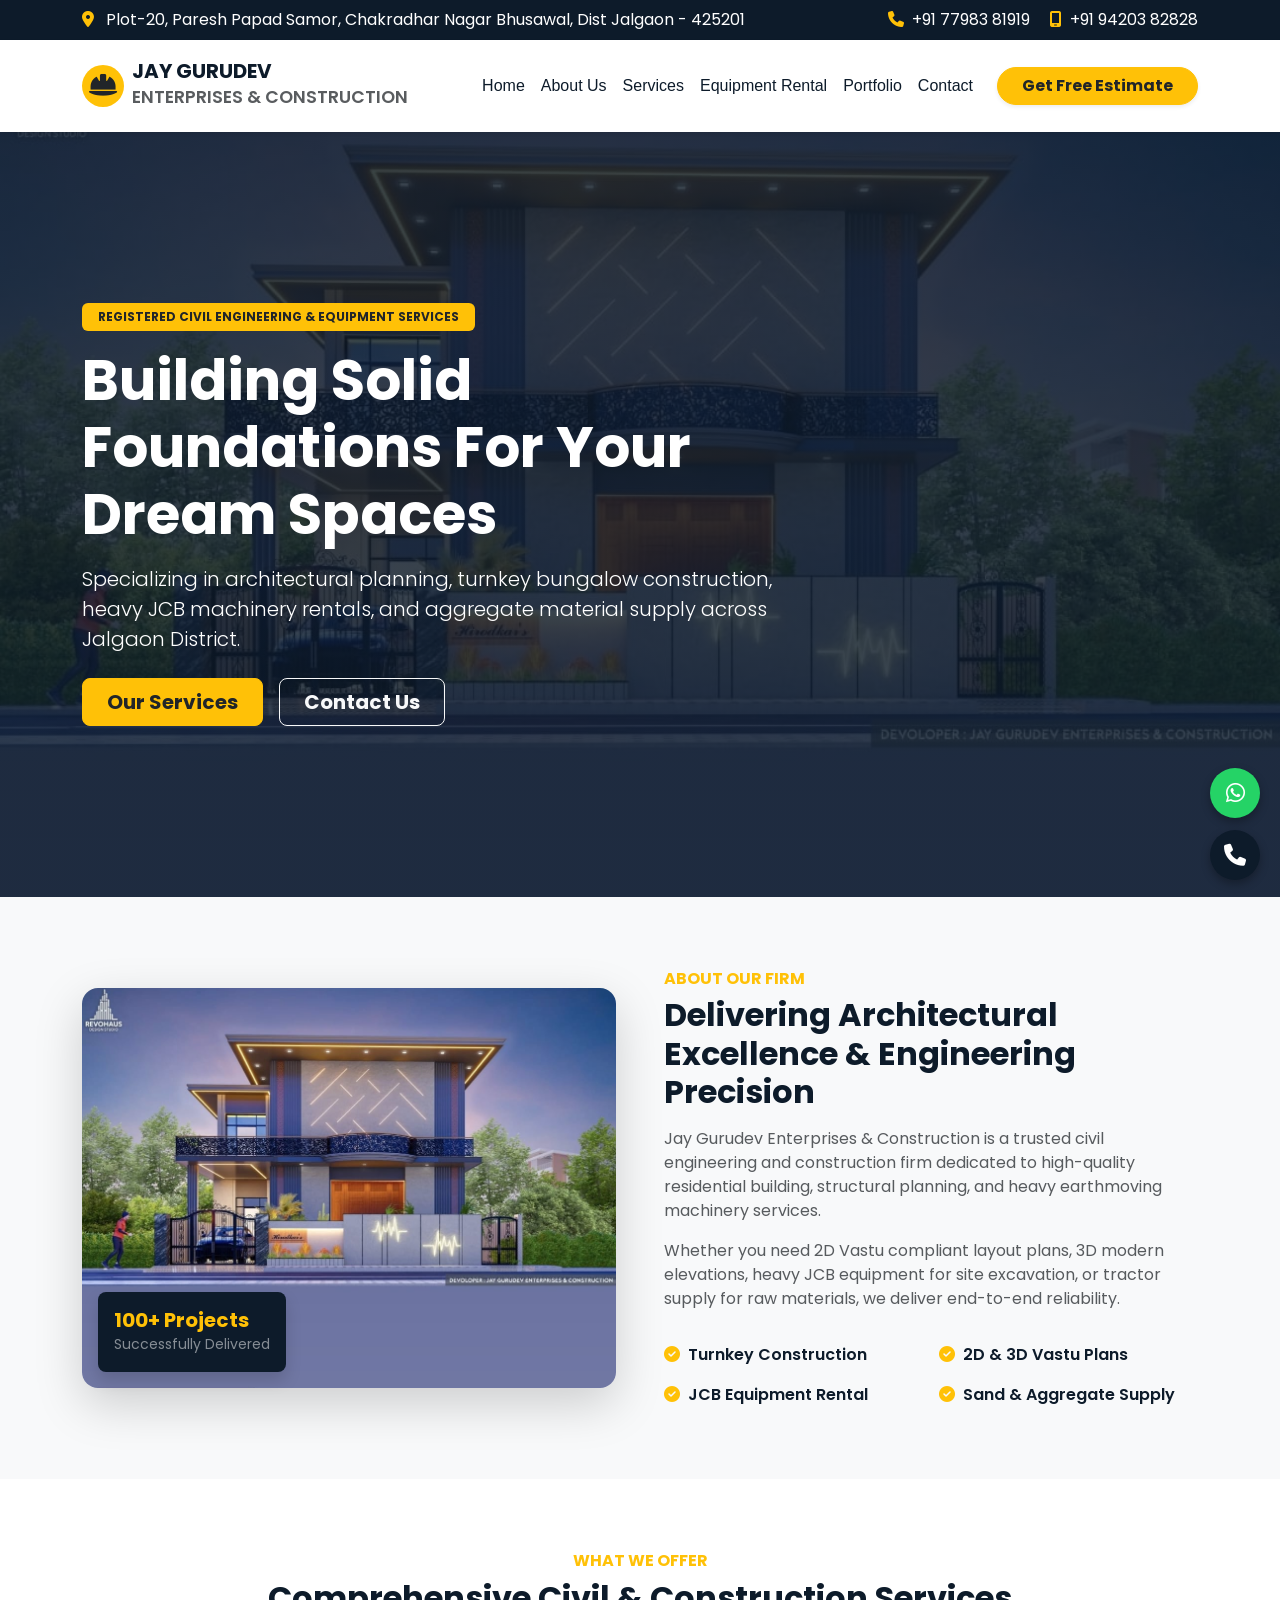
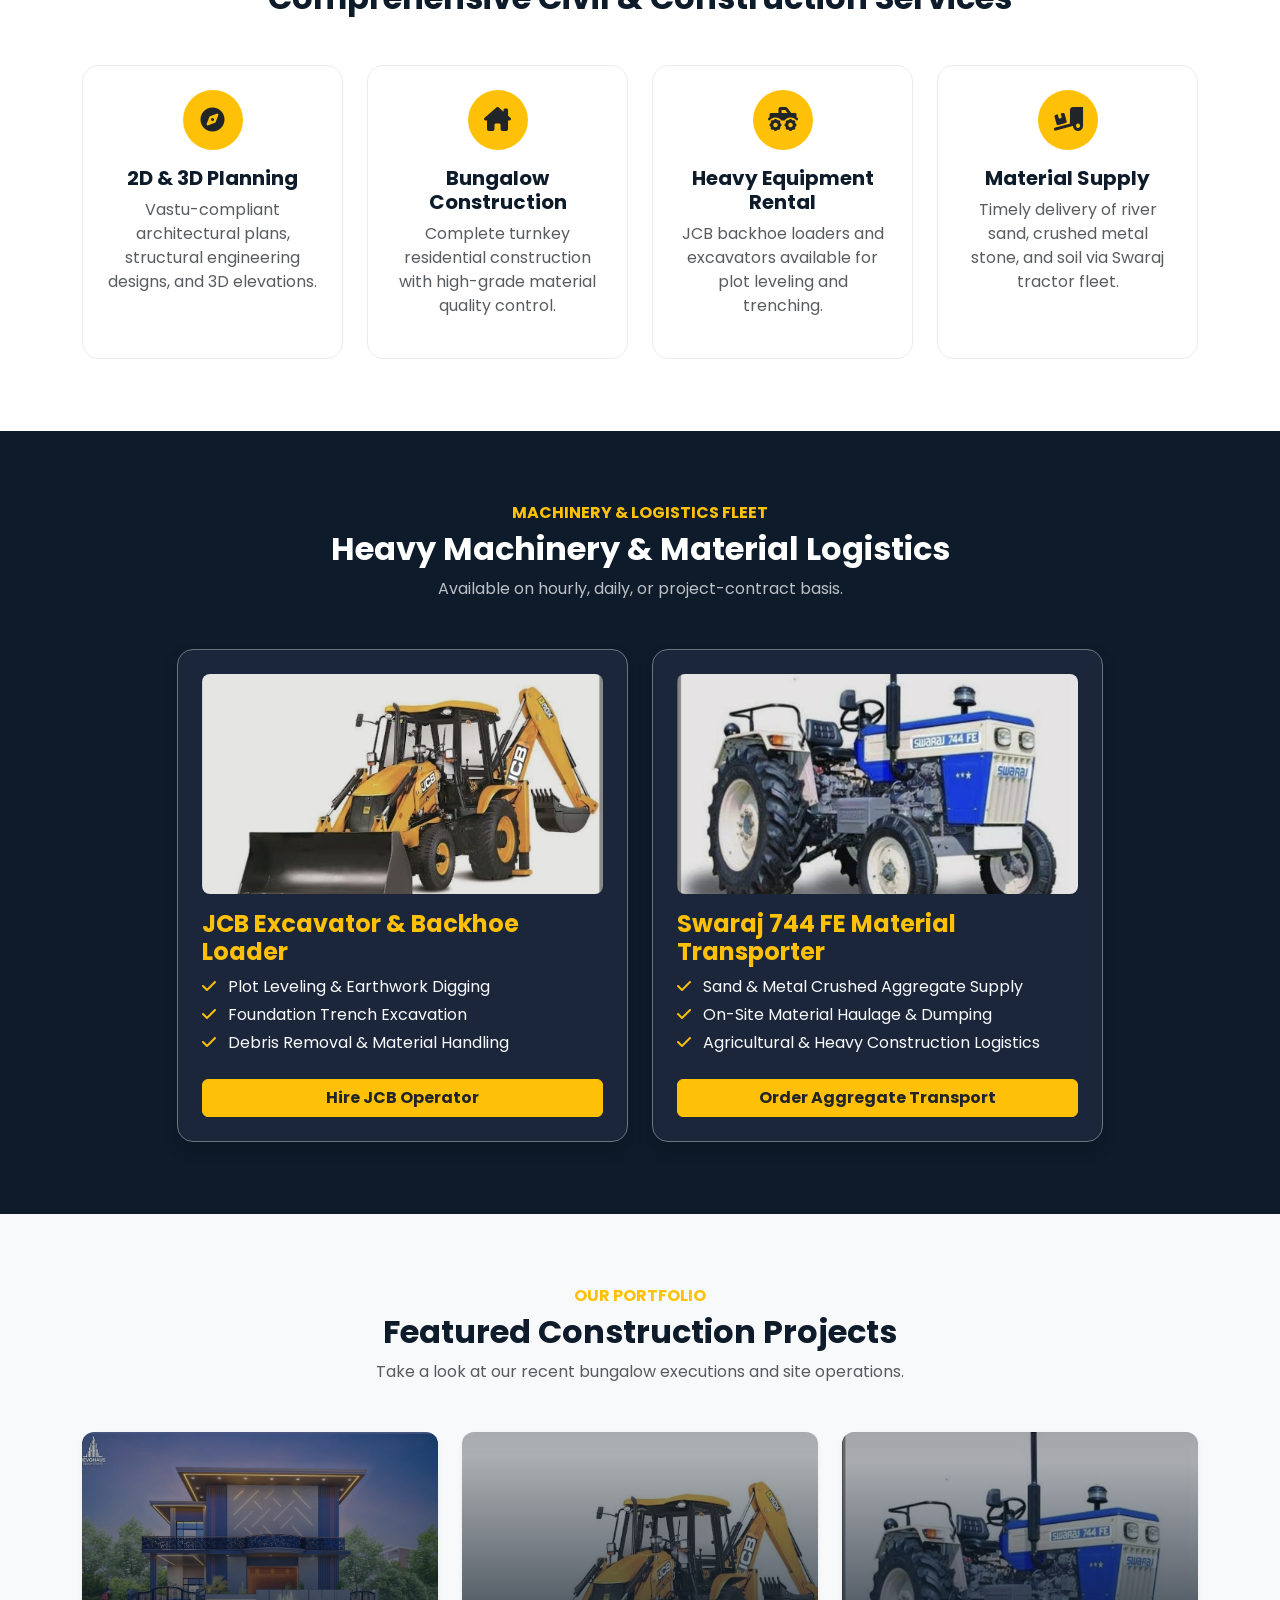
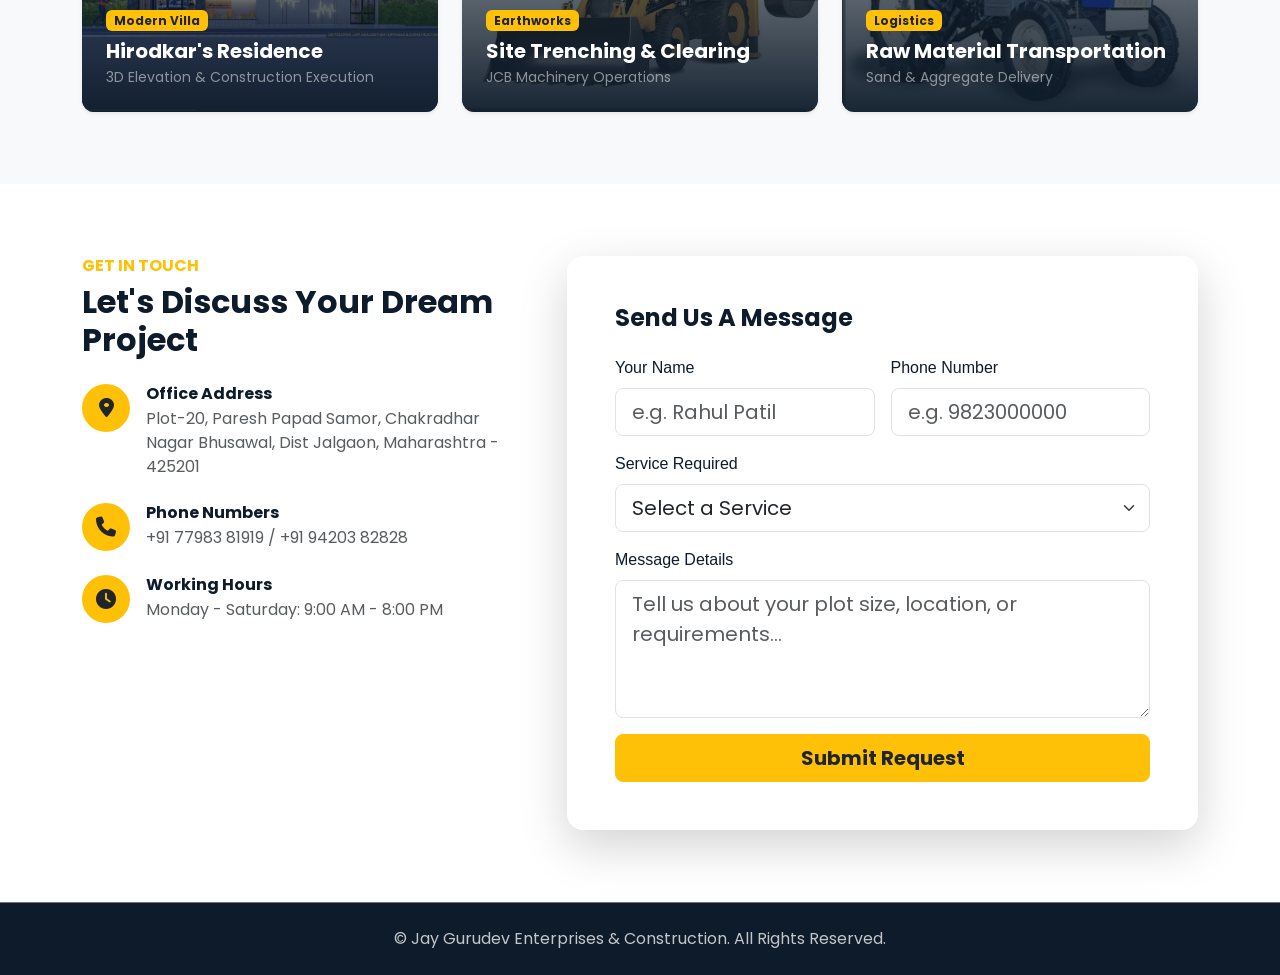
==== commit 687bf696: "Update index.html" ====
--- a/index.html
+++ b/index.html
@@ -3,7 +3,7 @@
 <head>
   <meta charset="UTF-8">
   <meta name="viewport" content="width=device-width, initial-scale=1.0">
-  <title>Jay Gurudev Enterprises & Construction | Construction & Machinery Services</title>
+  <title>Jay Gurudev Enterprises & Construction | Jalgaon</title>
   
   <!-- Bootstrap 5 CSS -->
   <link href="https://cdn.jsdelivr.net/npm/bootstrap@5.3.0/dist/css/bootstrap.min.css" rel="stylesheet">
@@ -11,23 +11,91 @@
   <link rel="stylesheet" href="https://cdnjs.cloudflare.com/ajax/libs/font-awesome/6.4.0/css/all.min.css">
   <!-- Google Fonts -->
   <link href="https://fonts.googleapis.com/css2?family=Poppins:wght@300;400;500;600;700&display=swap" rel="stylesheet">
-  <!-- AOS Animation Library -->
-  <link rel="stylesheet" href="https://cdnjs.cloudflare.com/ajax/libs/aos/2.3.4/aos.css">
-  <!-- Custom Stylesheet -->
-  <link rel="stylesheet" href="assets/css/style.css">
+  
+  <style>
+    body { font-family: 'Poppins', sans-serif; color: #333; }
+    .bg-navy { background-color: #0d1b2a; }
+    .text-navy { color: #0d1b2a; }
+    .bg-navy-light { background-color: #1b263b; }
+    
+    .hero-section {
+      min-height: 85vh;
+      background: linear-gradient(rgba(13, 27, 42, 0.82), rgba(13, 27, 42, 0.82)), url('images/house.jpg') center/cover no-repeat;
+    }
+    
+    .service-card {
+      transition: transform 0.3s ease, box-shadow 0.3s ease;
+      border: 1px solid #e9ecef;
+    }
+    .service-card:hover {
+      transform: translateY(-8px);
+      box-shadow: 0 12px 24px rgba(0,0,0,0.12) !important;
+    }
+    
+    .portfolio-card {
+      position: relative;
+      overflow: hidden;
+      border-radius: 12px;
+      height: 280px;
+    }
+    .portfolio-card img {
+      width: 100%;
+      height: 100%;
+      object-fit: cover;
+      transition: transform 0.4s ease;
+    }
+    .portfolio-card:hover img {
+      transform: scale(1.08);
+    }
+    .portfolio-overlay {
+      position: absolute;
+      inset: 0;
+      background: linear-gradient(to top, rgba(13, 27, 42, 0.95), rgba(13, 27, 42, 0.2));
+      display: flex;
+      flex-direction: column;
+      justify-content: flex-end;
+      padding: 1.5rem;
+      color: #fff;
+    }
+
+    /* Floating Action Buttons */
+    .quick-actions {
+      position: fixed;
+      bottom: 20px;
+      right: 20px;
+      z-index: 1000;
+      display: flex;
+      flex-direction: column;
+      gap: 12px;
+    }
+    .btn-floating {
+      width: 50px;
+      height: 50px;
+      border-radius: 50%;
+      display: flex;
+      align-items: center;
+      justify-content: center;
+      color: white;
+      font-size: 22px;
+      box-shadow: 0 4px 10px rgba(0,0,0,0.3);
+      text-decoration: none;
+      transition: transform 0.2s;
+    }
+    .btn-floating:hover { transform: scale(1.1); color: white; }
+    .btn-floating.whatsapp { background-color: #25D366; }
+    .btn-floating.phone { background-color: #0d1b2a; }
+  </style>
 </head>
 <body>
 
-  <!-- Top Announcement / Contact Bar -->
-  <div class="top-bar bg-navy text-white py-2 fs-7 d-none d-lg-block">
+  <!-- Top Announcement Bar -->
+  <div class="bg-navy text-white py-2 fs-7 d-none d-lg-block">
     <div class="container d-flex justify-content-between align-items-center">
-      <div class="d-flex align-items-center gap-4">
-        <span><i class="fa-solid fa-location-dot text-warning me-2"></i>Plot.-20, Paresh Papad Samor, Chakradhar Nagar Bhusawal, Dist Jalgaon, Maharashtra-425201</span>
-        <span><i class="fa-solid fa-clock text-warning me-2"></i>Mon - Sat: 9:00 AM - 8:00 PM</span>
-      </div>
-      <div class="d-flex align-items-center gap-3">
-        <a href="tel:+917798381919" class="text-white text-decoration-none"><i class="fa-solid fa-phone text-warning me-1"></i> +91 77983 81919</a>
-        <span class="text-secondary">|</span>
+      <div>
+        <i class="fa-solid fa-location-dot text-warning me-2"></i> Plot-20, Paresh Papad Samor, Chakradhar Nagar Bhusawal, Dist Jalgaon - 425201
+      </div>
+      <div>
+        <a href="tel:+917798381919" class="text-white text-decoration-none me-3"><i class="fa-solid fa-phone text-warning me-1"></i> +91 77983 81919</a>
         <a href="tel:+919420382828" class="text-white text-decoration-none"><i class="fa-solid fa-mobile-screen text-warning me-1"></i> +91 94203 82828</a>
       </div>
     </div>
@@ -36,13 +104,13 @@
   <!-- Navigation Bar -->
   <nav class="navbar navbar-expand-lg navbar-light bg-white sticky-top shadow-sm py-3">
     <div class="container">
-      <a class="navbar-brand d-flex align-items-center" href="#">
-        <div class="logo-icon bg-warning text-dark rounded-circle me-2 d-flex align-items-center justify-content-center" style="width: 42px; height: 42px;">
+      <a class="navbar-brand d-flex align-items-center" href="#home">
+        <div class="bg-warning text-dark rounded-circle me-2 d-flex align-items-center justify-content-center" style="width: 42px; height: 42px;">
           <i class="fa-solid fa-hard-hat fa-lg"></i>
         </div>
         <div>
-          <span class="fw-bold text-navy fs-4 d-block lh-1">JAY GURUDEV</span>
-          <small class="text-muted text-uppercase letter-spacing-1 fs-8 fw-semibold">Enterprises & Construction</small>
+          <span class="fw-bold text-navy fs-5 d-block lh-1">JAY GURUDEV</span>
+          <small class="text-muted text-uppercase fs-8 fw-semibold">Enterprises & Construction</small>
         </div>
       </a>
       <button class="navbar-toggler" type="button" data-bs-toggle="collapse" data-bs-target="#navbarNav">
@@ -50,22 +118,21 @@
       </button>
       <div class="collapse navbar-collapse" id="navbarNav">
         <ul class="navbar-nav ms-auto me-3 fw-medium">
-          <li class="nav-item"><a class="nav-link active text-navy" href="#home">Home</a></li>
-          <li class="nav-item"><a class="nav-link" href="#about">About Us</a></li>
-          <li class="nav-item"><a class="nav-link" href="#services">Services</a></li>
-          <li class="nav-item"><a class="nav-link" href="#machinery">Equipment Rental</a></li>
-          <li class="nav-item"><a class="nav-link" href="#portfolio">Portfolio</a></li>
-          <li class="nav-item"><a class="nav-link" href="#contact">Contact</a></li>
+          <li class="nav-item"><a class="nav-link text-navy" href="#home">Home</a></li>
+          <li class="nav-item"><a class="nav-link text-navy" href="#about">About Us</a></li>
+          <li class="nav-item"><a class="nav-link text-navy" href="#services">Services</a></li>
+          <li class="nav-item"><a class="nav-link text-navy" href="#machinery">Equipment Rental</a></li>
+          <li class="nav-item"><a class="nav-link text-navy" href="#portfolio">Portfolio</a></li>
+          <li class="nav-item"><a class="nav-link text-navy" href="#contact">Contact</a></li>
         </ul>
-        <a href="#contact" class="btn btn-warning fw-bold px-4 py-2 rounded-pill text-dark shadow-sm">Get Free Estimate</a>
+        <a href="#contact" class="btn btn-warning fw-bold px-4 rounded-pill text-dark shadow-sm">Get Free Estimate</a>
       </div>
     </div>
   </nav>
 
   <!-- Hero Section -->
-  <header id="home" class="hero-section d-flex align-items-center position-relative text-white">
-    <div class="hero-overlay"></div>
-    <div class="container position-relative z-index-2 py-5">
+  <header id="home" class="hero-section text-white d-flex align-items-center py-5">
+    <div class="container py-4">
       <div class="row align-items-center">
         <div class="col-lg-8">
           <span class="badge bg-warning text-dark text-uppercase px-3 py-2 mb-3 fw-bold">Registered Civil Engineering & Equipment Services</span>
@@ -86,10 +153,8 @@
       <div class="row align-items-center g-5">
         <div class="col-lg-6">
           <div class="position-relative">
-            <div class="img-frame rounded-4 overflow-hidden shadow-lg" style="height: 380px;">
-              <img src="assets/images/house.jpg" alt="Jay Gurudev Modern Bungalow Construction" class="w-100 h-100 object-fit-cover">
-            </div>
-            <div class="bg-navy text-white p-3 rounded-3 position-absolute bottom-0 start-0 m-3 shadow d-none d-sm-block z-index-2">
+            <img src="images/house.jpg" alt="Jay Gurudev Modern Bungalow Construction" class="img-fluid rounded-4 shadow-lg w-100" style="max-height: 400px; object-fit: cover;">
+            <div class="bg-navy text-white p-3 rounded-3 position-absolute bottom-0 start-0 m-3 shadow d-none d-sm-block">
               <h5 class="mb-0 text-warning fw-bold">100+ Projects</h5>
               <small class="text-white-50">Successfully Delivered</small>
             </div>
@@ -98,33 +163,21 @@
         <div class="col-lg-6">
           <h6 class="text-warning fw-bold text-uppercase">About Our Firm</h6>
           <h2 class="fw-bold text-navy mb-3">Delivering Architectural Excellence & Engineering Precision</h2>
-          <p class="text-muted">Jay Gurudev Enterprises & Construction is a trusted civil engineering and construction firm dedicated to high-quality bungalow construction, structural planning, and heavy earthmoving machinery services.</p>
-          <p class="text-muted">Whether you need 2D Vastu compliant layout plans, 3D modern elevations, heavy JCB equipment for site excavation, or tractor supply for construction materials, we offer complete end-to-end solutions under one roof.</p>
+          <p class="text-muted">Jay Gurudev Enterprises & Construction is a trusted civil engineering and construction firm dedicated to high-quality residential building, structural planning, and heavy earthmoving machinery services.</p>
+          <p class="text-muted">Whether you need 2D Vastu compliant layout plans, 3D modern elevations, heavy JCB equipment for site excavation, or tractor supply for raw materials, we deliver end-to-end reliability.</p>
           
           <div class="row g-3 mt-2">
             <div class="col-6">
-              <div class="d-flex align-items-center gap-2">
-                <i class="fa-solid fa-circle-check text-warning fs-5"></i>
-                <span class="fw-semibold text-navy">Turnkey Construction</span>
-              </div>
+              <i class="fa-solid fa-circle-check text-warning me-2"></i><span class="fw-semibold text-navy">Turnkey Construction</span>
             </div>
             <div class="col-6">
-              <div class="d-flex align-items-center gap-2">
-                <i class="fa-solid fa-circle-check text-warning fs-5"></i>
-                <span class="fw-semibold text-navy">2D & 3D Vastu Plans</span>
-              </div>
+              <i class="fa-solid fa-circle-check text-warning me-2"></i><span class="fw-semibold text-navy">2D & 3D Vastu Plans</span>
             </div>
             <div class="col-6">
-              <div class="d-flex align-items-center gap-2">
-                <i class="fa-solid fa-circle-check text-warning fs-5"></i>
-                <span class="fw-semibold text-navy">JCB Machinery Rental</span>
-              </div>
+              <i class="fa-solid fa-circle-check text-warning me-2"></i><span class="fw-semibold text-navy">JCB Equipment Rental</span>
             </div>
             <div class="col-6">
-              <div class="d-flex align-items-center gap-2">
-                <i class="fa-solid fa-circle-check text-warning fs-5"></i>
-                <span class="fw-semibold text-navy">Material & Sand Supply</span>
-              </div>
+              <i class="fa-solid fa-circle-check text-warning me-2"></i><span class="fw-semibold text-navy">Sand & Aggregate Supply</span>
             </div>
           </div>
         </div>
@@ -132,93 +185,142 @@
     </div>
   </section>
 
-  <!-- Heavy Fleet & Equipment Showcase -->
+  <!-- Services Section -->
+  <section id="services" class="py-5">
+    <div class="container py-4">
+      <div class="text-center max-w-700 mx-auto mb-5">
+        <h6 class="text-warning fw-bold text-uppercase">What We Offer</h6>
+        <h2 class="fw-bold text-navy">Comprehensive Civil & Construction Services</h2>
+      </div>
+
+      <div class="row g-4">
+        <div class="col-md-6 col-lg-3">
+          <div class="card h-100 p-4 rounded-4 service-card text-center">
+            <div class="bg-warning bg-opacity-20 text-dark rounded-circle mx-auto mb-3 d-flex align-items-center justify-content-center" style="width: 60px; height: 60px;">
+              <i class="fa-solid fa-compass fa-xl"></i>
+            </div>
+            <h5 class="fw-bold text-navy mb-2">2D & 3D Planning</h5>
+            <p class="text-muted fs-7">Vastu-compliant architectural plans, structural engineering designs, and 3D elevations.</p>
+          </div>
+        </div>
+
+        <div class="col-md-6 col-lg-3">
+          <div class="card h-100 p-4 rounded-4 service-card text-center">
+            <div class="bg-warning bg-opacity-20 text-dark rounded-circle mx-auto mb-3 d-flex align-items-center justify-content-center" style="width: 60px; height: 60px;">
+              <i class="fa-solid fa-house-chimney fa-xl"></i>
+            </div>
+            <h5 class="fw-bold text-navy mb-2">Bungalow Construction</h5>
+            <p class="text-muted fs-7">Complete turnkey residential construction with high-grade material quality control.</p>
+          </div>
+        </div>
+
+        <div class="col-md-6 col-lg-3">
+          <div class="card h-100 p-4 rounded-4 service-card text-center">
+            <div class="bg-warning bg-opacity-20 text-dark rounded-circle mx-auto mb-3 d-flex align-items-center justify-content-center" style="width: 60px; height: 60px;">
+              <i class="fa-solid fa-truck-monster fa-xl"></i>
+            </div>
+            <h5 class="fw-bold text-navy mb-2">Heavy Equipment Rental</h5>
+            <p class="text-muted fs-7">JCB backhoe loaders and excavators available for plot leveling and trenching.</p>
+          </div>
+        </div>
+
+        <div class="col-md-6 col-lg-3">
+          <div class="card h-100 p-4 rounded-4 service-card text-center">
+            <div class="bg-warning bg-opacity-20 text-dark rounded-circle mx-auto mb-3 d-flex align-items-center justify-content-center" style="width: 60px; height: 60px;">
+              <i class="fa-solid fa-truck-ramp-box fa-xl"></i>
+            </div>
+            <h5 class="fw-bold text-navy mb-2">Material Supply</h5>
+            <p class="text-muted fs-7">Timely delivery of river sand, crushed metal stone, and soil via Swaraj tractor fleet.</p>
+          </div>
+        </div>
+      </div>
+    </div>
+  </section>
+
+  <!-- Machinery & Fleet Section -->
   <section id="machinery" class="py-5 bg-navy text-white">
     <div class="container py-4">
-      <div class="text-center max-w-700 mx-auto mb-5">
+      <div class="text-center mx-auto mb-5">
         <h6 class="text-warning fw-bold text-uppercase">Machinery & Logistics Fleet</h6>
         <h2 class="fw-bold">Heavy Machinery & Material Logistics</h2>
-        <p class="text-light opacity-75">Equipped with reliable heavy machinery available on hourly and project-based rental contracts.</p>
+        <p class="text-light opacity-75">Available on hourly, daily, or project-contract basis.</p>
       </div>
 
       <div class="row g-4 justify-content-center">
-        <!-- Machinery 1: JCB -->
+        <!-- Machinery Card 1 -->
         <div class="col-md-6 col-lg-5">
-          <div class="bg-navy-light p-3 rounded-4 border border-secondary shadow h-100">
-            <div class="overflow-hidden rounded-3 mb-3 bg-white d-flex align-items-center justify-content-center" style="height: 250px;">
-              <img src="assets/images/jcb.jpg" alt="JCB Excavator Heavy Equipment" class="w-100 h-100 object-fit-contain">
+          <div class="bg-navy-light p-4 rounded-4 border border-secondary shadow h-100">
+            <div class="rounded-3 mb-3 bg-white overflow-hidden d-flex align-items-center justify-content-center" style="height: 220px;">
+              <img src="images/jcb.jpg" alt="JCB Earthmover" class="w-100 h-100" style="object-fit: cover;">
             </div>
             <h4 class="fw-bold text-warning mb-2">JCB Excavator & Backhoe Loader</h4>
-            <ul class="list-unstyled fs-7 text-light opacity-90 mb-3">
-              <li><i class="fa-solid fa-check text-warning me-2"></i>Plot Leveling & Earthwork Digging</li>
-              <li><i class="fa-solid fa-check text-warning me-2"></i>Foundation Trench Excavation</li>
-              <li><i class="fa-solid fa-check text-warning me-2"></i>Debris Removal & Material Handling</li>
+            <ul class="list-unstyled text-light opacity-90 mb-4 fs-7">
+              <li class="mb-1"><i class="fa-solid fa-check text-warning me-2"></i> Plot Leveling & Earthwork Digging</li>
+              <li class="mb-1"><i class="fa-solid fa-check text-warning me-2"></i> Foundation Trench Excavation</li>
+              <li class="mb-1"><i class="fa-solid fa-check text-warning me-2"></i> Debris Removal & Material Handling</li>
             </ul>
-            <a href="tel:+917798381919" class="btn btn-warning btn-sm fw-bold w-100">Hire JCB Operator</a>
-          </div>
-        </div>
-
-        <!-- Machinery 2: Tractor -->
+            <a href="tel:+917798381919" class="btn btn-warning fw-bold w-100 text-dark">Hire JCB Operator</a>
+          </div>
+        </div>
+
+        <!-- Machinery Card 2 -->
         <div class="col-md-6 col-lg-5">
-          <div class="bg-navy-light p-3 rounded-4 border border-secondary shadow h-100">
-            <div class="overflow-hidden rounded-3 mb-3 bg-white d-flex align-items-center justify-content-center" style="height: 250px;">
-              <img src="assets/images/tractor.jpg" alt="Swaraj Heavy Duty Tractor" class="w-100 h-100 object-fit-contain">
+          <div class="bg-navy-light p-4 rounded-4 border border-secondary shadow h-100">
+            <div class="rounded-3 mb-3 bg-white overflow-hidden d-flex align-items-center justify-content-center" style="height: 220px;">
+              <img src="images/tractor.jpg" alt="Swaraj Tractor Transporter" class="w-100 h-100" style="object-fit: cover;">
             </div>
             <h4 class="fw-bold text-warning mb-2">Swaraj 744 FE Material Transporter</h4>
-            <ul class="list-unstyled fs-7 text-light opacity-90 mb-3">
-              <li><i class="fa-solid fa-check text-warning me-2"></i>River Sand & Metal Crushed Aggregate Supply</li>
-              <li><i class="fa-solid fa-check text-warning me-2"></i>On-Site Material Haulage & Dumping</li>
-              <li><i class="fa-solid fa-check text-warning me-2"></i>Heavy Load Agricultural & Construction Logistics</li>
+            <ul class="list-unstyled text-light opacity-90 mb-4 fs-7">
+              <li class="mb-1"><i class="fa-solid fa-check text-warning me-2"></i> Sand & Metal Crushed Aggregate Supply</li>
+              <li class="mb-1"><i class="fa-solid fa-check text-warning me-2"></i> On-Site Material Haulage & Dumping</li>
+              <li class="mb-1"><i class="fa-solid fa-check text-warning me-2"></i> Agricultural & Heavy Construction Logistics</li>
             </ul>
-            <a href="tel:+919420382828" class="btn btn-warning btn-sm fw-bold w-100">Order Aggregate Transport</a>
+            <a href="tel:+919420382828" class="btn btn-warning fw-bold w-100 text-dark">Order Aggregate Transport</a>
           </div>
         </div>
       </div>
     </div>
   </section>
 
-  <!-- Portfolio Section -->
+  <!-- Portfolio Gallery Section -->
   <section id="portfolio" class="py-5 bg-light">
     <div class="container py-4">
-      <div class="text-center max-w-700 mx-auto mb-5">
+      <div class="text-center mx-auto mb-5">
         <h6 class="text-warning fw-bold text-uppercase">Our Portfolio</h6>
         <h2 class="fw-bold text-navy">Featured Construction Projects</h2>
-        <p class="text-muted">Take a look at our recent residential bungalow projects and technical site operations.</p>
+        <p class="text-muted">Take a look at our recent bungalow executions and site operations.</p>
       </div>
 
       <div class="row g-4">
-        <!-- Item 1: Modern Villa Design -->
         <div class="col-md-4">
-          <div class="portfolio-card position-relative overflow-hidden rounded-4 shadow-sm" style="height: 300px;">
-            <img src="assets/images/house.jpg" alt="Modern Bungalow Construction Project" class="w-100 h-100 object-fit-cover">
-            <div class="portfolio-overlay d-flex flex-column justify-content-end p-4 text-white">
+          <div class="portfolio-card shadow-sm">
+            <img src="images/house.jpg" alt="Modern Bungalow Construction">
+            <div class="portfolio-overlay">
               <span class="badge bg-warning text-dark w-auto align-self-start mb-2">Modern Villa</span>
               <h5 class="fw-bold mb-1">Hirodkar's Residence</h5>
-              <p class="fs-8 text-white-50 mb-0">3D Elevation & Construction Execution</p>
-            </div>
-          </div>
-        </div>
-
-        <!-- Item 2: Heavy Earthworks -->
+              <p class="small text-white-50 mb-0">3D Elevation & Construction Execution</p>
+            </div>
+          </div>
+        </div>
+
         <div class="col-md-4">
-          <div class="portfolio-card position-relative overflow-hidden rounded-4 shadow-sm" style="height: 300px;">
-            <img src="assets/images/jcb.jpg" alt="JCB Site Clearing Operation" class="w-100 h-100 object-fit-cover">
-            <div class="portfolio-overlay d-flex flex-column justify-content-end p-4 text-white">
+          <div class="portfolio-card shadow-sm">
+            <img src="images/jcb.jpg" alt="JCB Site Clearing Operation">
+            <div class="portfolio-overlay">
               <span class="badge bg-warning text-dark w-auto align-self-start mb-2">Earthworks</span>
               <h5 class="fw-bold mb-1">Site Trenching & Clearing</h5>
-              <p class="fs-8 text-white-50 mb-0">JCB Machinery Operations</p>
-            </div>
-          </div>
-        </div>
-
-        <!-- Item 3: Material Logistics -->
+              <p class="small text-white-50 mb-0">JCB Machinery Operations</p>
+            </div>
+          </div>
+        </div>
+
         <div class="col-md-4">
-          <div class="portfolio-card position-relative overflow-hidden rounded-4 shadow-sm" style="height: 300px;">
-            <img src="assets/images/tractor.jpg" alt="Material Supply Logistics" class="w-100 h-100 object-fit-cover">
-            <div class="portfolio-overlay d-flex flex-column justify-content-end p-4 text-white">
+          <div class="portfolio-card shadow-sm">
+            <img src="images/tractor.jpg" alt="Material Supply Logistics">
+            <div class="portfolio-overlay">
               <span class="badge bg-warning text-dark w-auto align-self-start mb-2">Logistics</span>
               <h5 class="fw-bold mb-1">Raw Material Transportation</h5>
-              <p class="fs-8 text-white-50 mb-0">Sand & Aggregate Delivery</p>
+              <p class="small text-white-50 mb-0">Sand & Aggregate Delivery</p>
             </div>
           </div>
         </div>
@@ -226,7 +328,7 @@
     </div>
   </section>
 
-  <!-- Contact & Location Section -->
+  <!-- Contact Us Section -->
   <section id="contact" class="py-5">
     <div class="container py-4">
       <div class="row g-5">
@@ -235,17 +337,17 @@
           <h2 class="fw-bold text-navy mb-4">Let's Discuss Your Dream Project</h2>
 
           <div class="d-flex align-items-start gap-3 mb-4">
-            <div class="bg-warning bg-opacity-20 text-dark rounded-circle p-3 d-flex align-items-center justify-content-center" style="width: 50px; height: 50px; min-width: 50px;">
+            <div class="bg-warning bg-opacity-20 text-dark rounded-circle p-3 d-flex align-items-center justify-content-center" style="width: 48px; height: 48px; min-width: 48px;">
               <i class="fa-solid fa-location-dot fs-5"></i>
             </div>
             <div>
               <h6 class="fw-bold text-navy mb-1">Office Address</h6>
-              <p class="text-muted mb-0 fs-7">Plot.-20, Paresh Papad Samor, Chakradhar Nagar Bhusawal, Dist Jalgaon, Maharashtra-425201</p>
+              <p class="text-muted mb-0 fs-7">Plot-20, Paresh Papad Samor, Chakradhar Nagar Bhusawal, Dist Jalgaon, Maharashtra - 425201</p>
             </div>
           </div>
 
           <div class="d-flex align-items-start gap-3 mb-4">
-            <div class="bg-warning bg-opacity-20 text-dark rounded-circle p-3 d-flex align-items-center justify-content-center" style="width: 50px; height: 50px; min-width: 50px;">
+            <div class="bg-warning bg-opacity-20 text-dark rounded-circle p-3 d-flex align-items-center justify-content-center" style="width: 48px; height: 48px; min-width: 48px;">
               <i class="fa-solid fa-phone fs-5"></i>
             </div>
             <div>
@@ -256,23 +358,33 @@
               </p>
             </div>
           </div>
+
+          <div class="d-flex align-items-start gap-3 mb-4">
+            <div class="bg-warning bg-opacity-20 text-dark rounded-circle p-3 d-flex align-items-center justify-content-center" style="width: 48px; height: 48px; min-width: 48px;">
+              <i class="fa-solid fa-clock fs-5"></i>
+            </div>
+            <div>
+              <h6 class="fw-bold text-navy mb-1">Working Hours</h6>
+              <p class="text-muted mb-0 fs-7">Monday - Saturday: 9:00 AM - 8:00 PM</p>
+            </div>
+          </div>
         </div>
 
         <div class="col-lg-7">
           <div class="card border-0 shadow-lg rounded-4 p-4 p-md-5">
             <h4 class="fw-bold text-navy mb-4">Send Us A Message</h4>
-            <form id="contactForm">
+            <form>
               <div class="row g-3">
                 <div class="col-md-6">
-                  <label class="form-label fw-medium text-navy">Your Name</label>
+                  <label class="form-label fw-medium text-navy fs-7">Your Name</label>
                   <input type="text" class="form-control form-control-lg fs-7" placeholder="e.g. Rahul Patil" required>
                 </div>
                 <div class="col-md-6">
-                  <label class="form-label fw-medium text-navy">Phone Number</label>
+                  <label class="form-label fw-medium text-navy fs-7">Phone Number</label>
                   <input type="tel" class="form-control form-control-lg fs-7" placeholder="e.g. 9823000000" required>
                 </div>
                 <div class="col-md-12">
-                  <label class="form-label fw-medium text-navy">Service Required</label>
+                  <label class="form-label fw-medium text-navy fs-7">Service Required</label>
                   <select class="form-select form-select-lg fs-7" required>
                     <option value="" selected disabled>Select a Service</option>
                     <option>Turnkey Bungalow Construction</option>
@@ -282,8 +394,8 @@
                   </select>
                 </div>
                 <div class="col-md-12">
-                  <label class="form-label fw-medium text-navy">Message Details</label>
-                  <textarea class="form-control form-control-lg fs-7" rows="4" placeholder="Tell us about your plot size, location, or requirements..." required></textarea>
+                  <label class="form-label fw-medium text-navy fs-7">Message Details</label>
+                  <textarea class="form-control form-control-lg fs-7" rows="4" placeholder="Tell us about your plot size, location, or requirements..."></textarea>
                 </div>
                 <div class="col-md-12">
                   <button type="submit" class="btn btn-warning btn-lg fw-bold w-100 text-dark">Submit Request</button>
@@ -295,6 +407,13 @@
       </div>
     </div>
   </section>
+
+  <!-- Footer -->
+  <footer class="bg-navy text-white py-4 text-center border-top border-secondary">
+    <div class="container">
+      <p class="mb-0 fs-7 opacity-75">&copy; Jay Gurudev Enterprises & Construction. All Rights Reserved.</p>
+    </div>
+  </footer>
 
   <!-- Floating Contact Buttons -->
   <div class="quick-actions">
@@ -306,6 +425,7 @@
     </a>
   </div>
 
+  <!-- Bootstrap JS -->
   <script src="https://cdn.jsdelivr.net/npm/bootstrap@5.3.0/dist/js/bootstrap.bundle.min.js"></script>
 </body>
 </html>
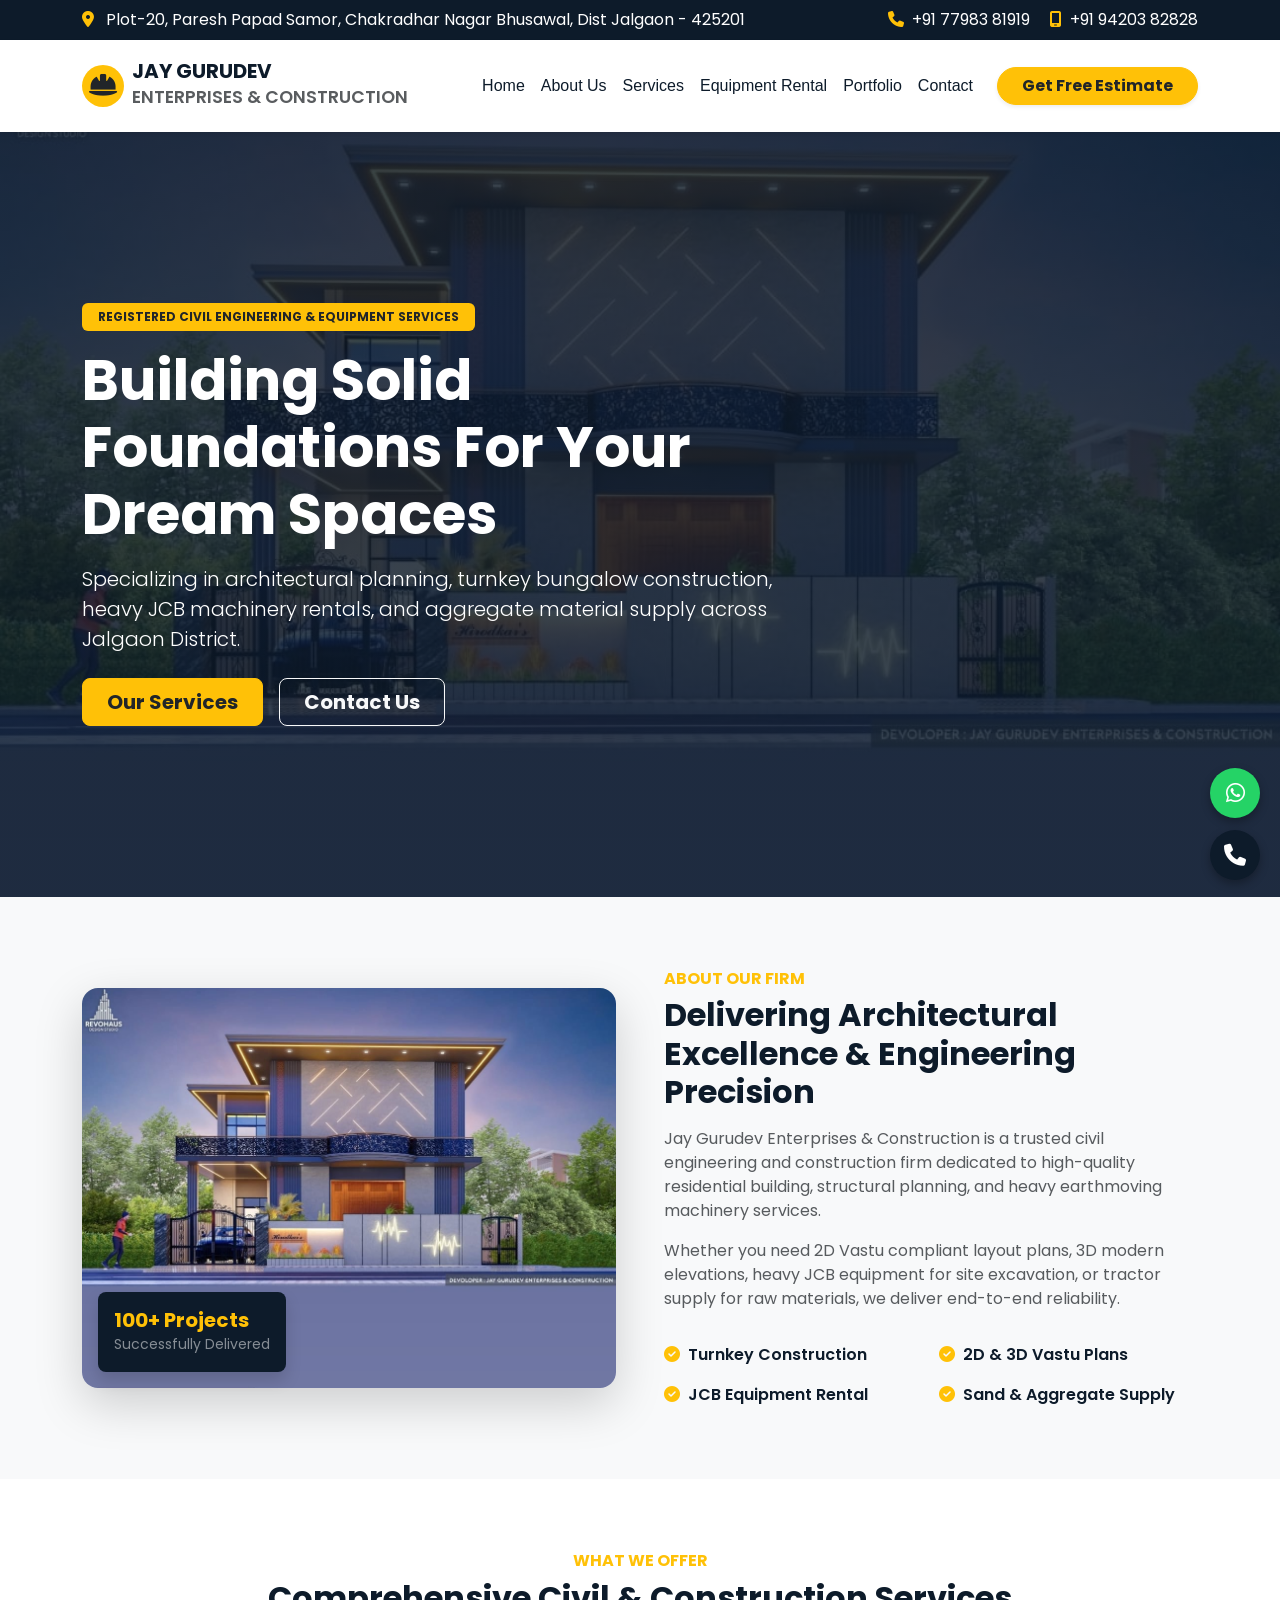
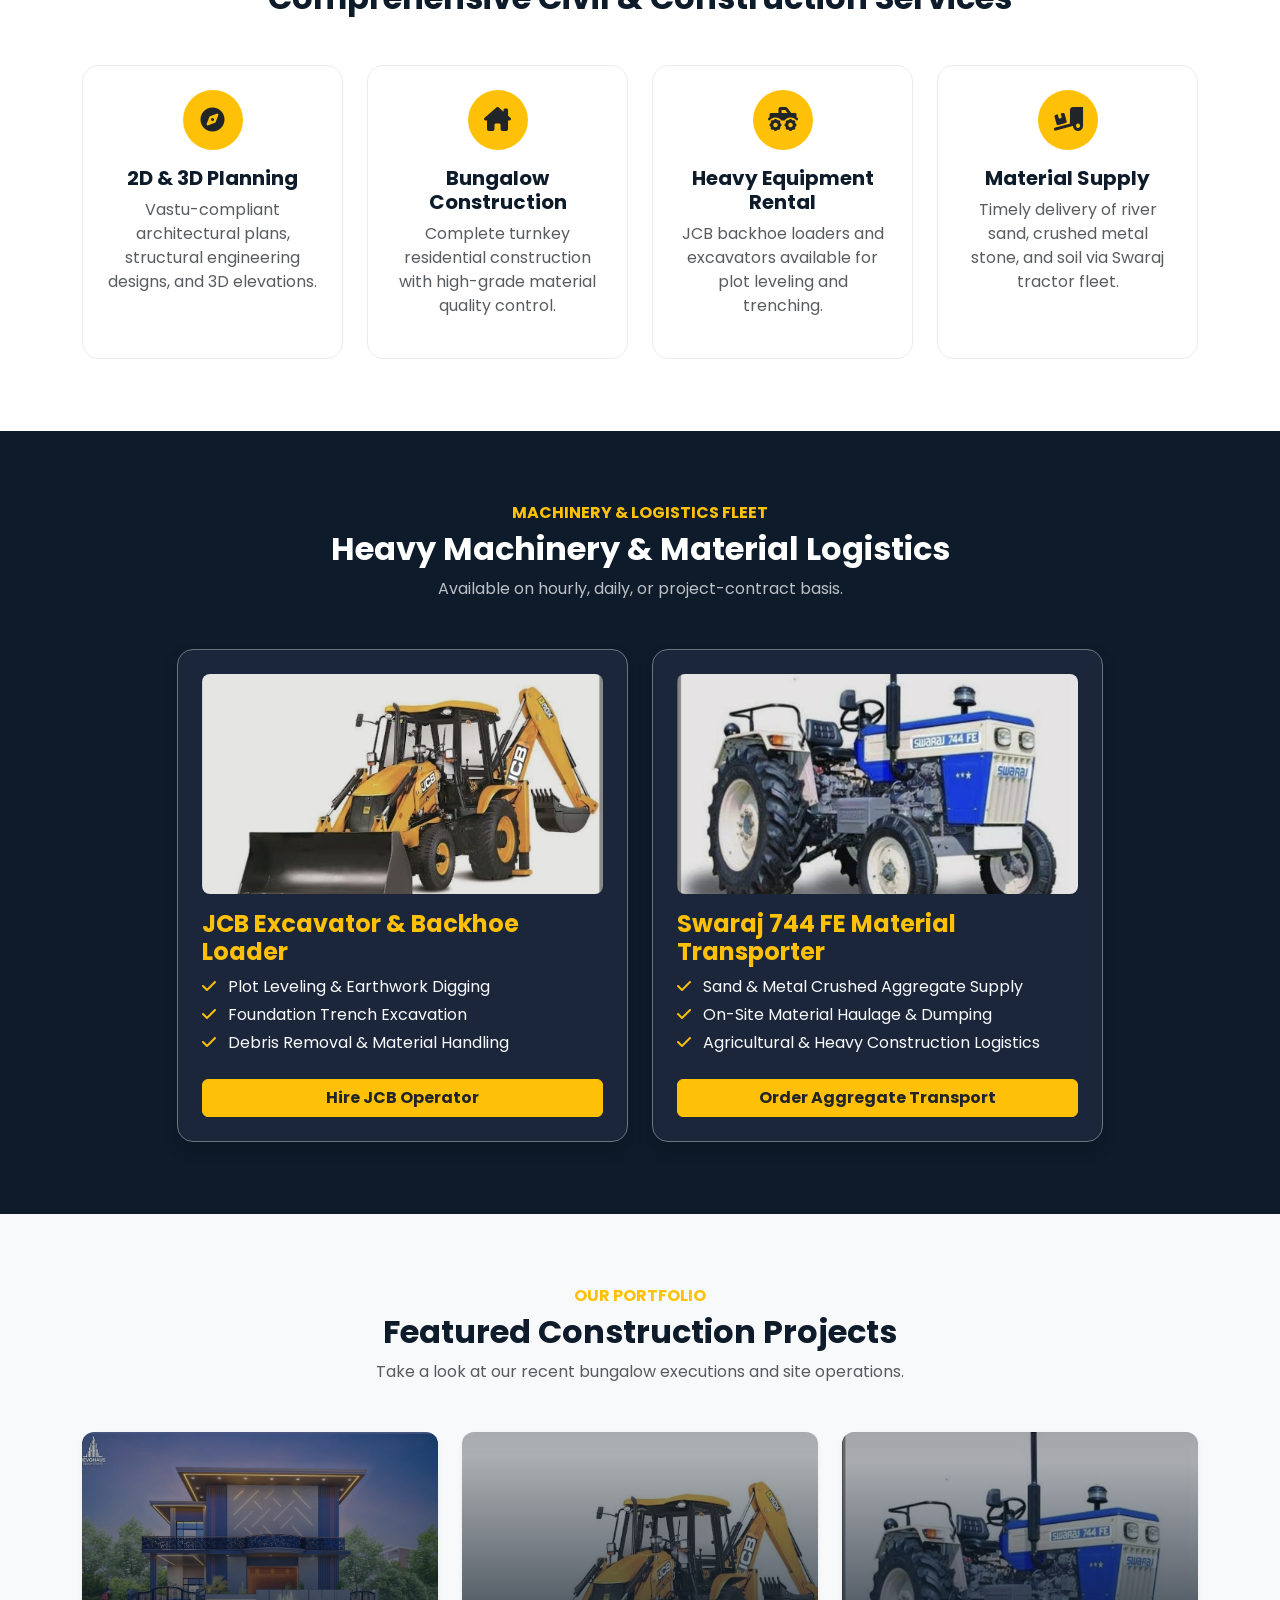
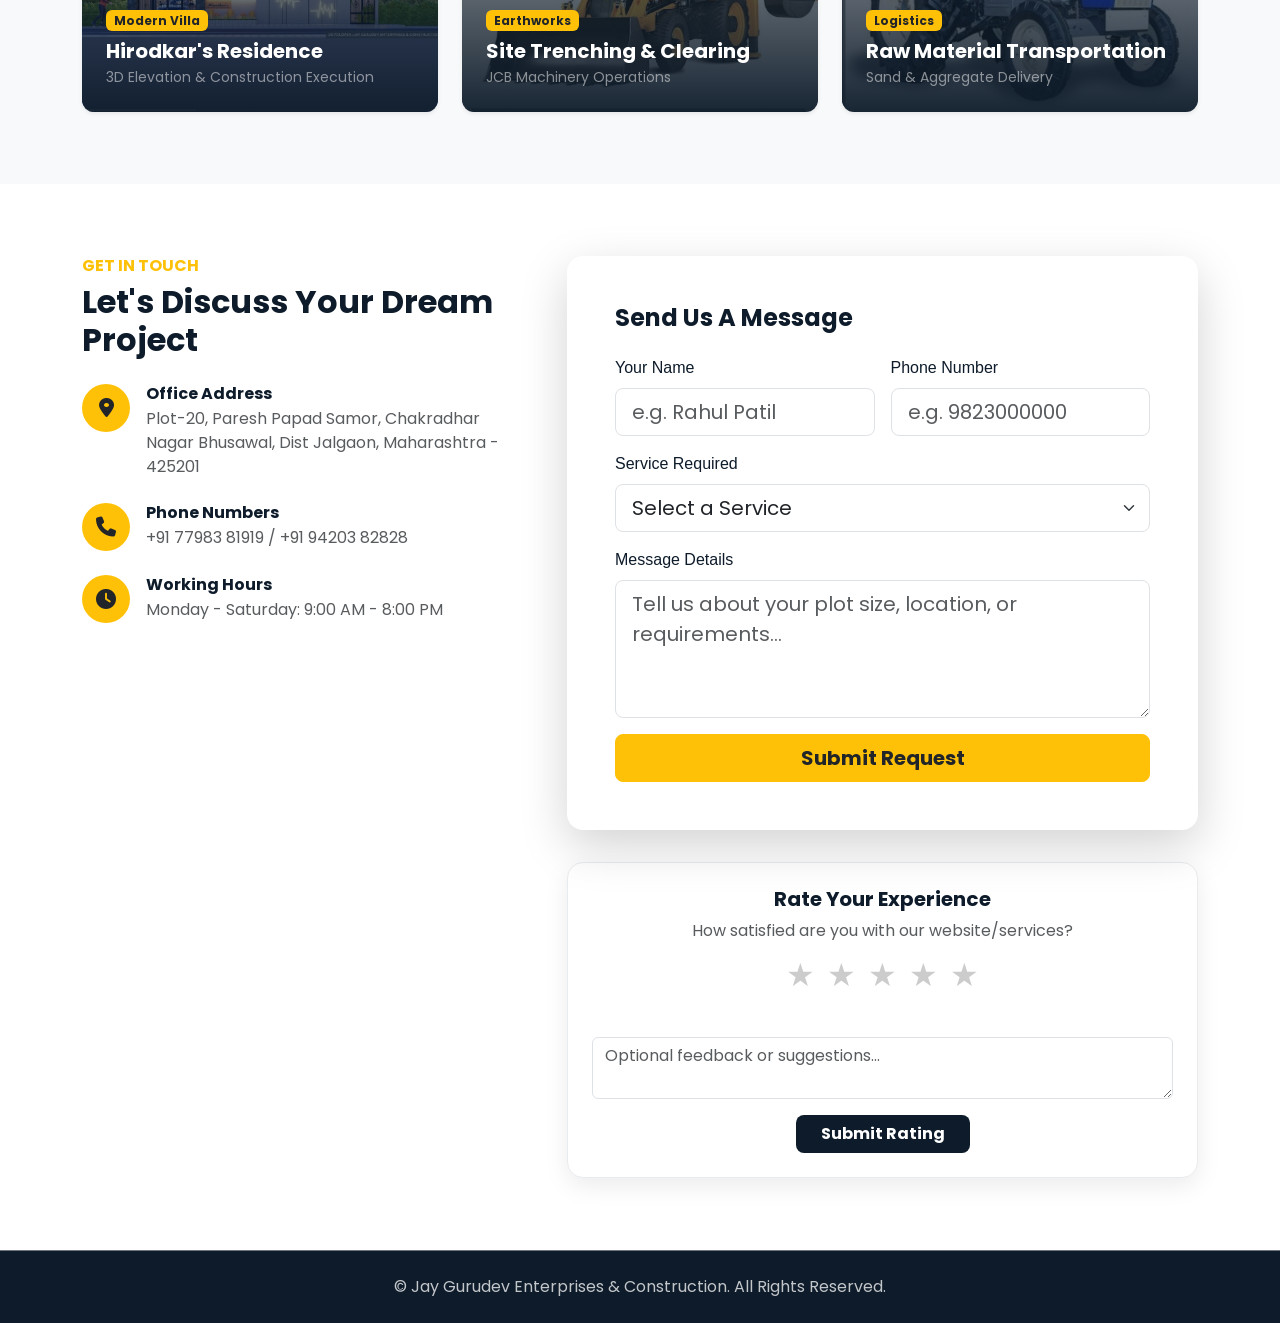
==== commit 29706c51: "Update index.html" ====
--- a/index.html
+++ b/index.html
@@ -84,6 +84,35 @@
     .btn-floating:hover { transform: scale(1.1); color: white; }
     .btn-floating.whatsapp { background-color: #25D366; }
     .btn-floating.phone { background-color: #0d1b2a; }
+
+    /* --- Interactive Rating Widget Styles --- */
+    .rating-card {
+      background: #ffffff;
+      border-radius: 16px;
+      padding: 24px;
+      box-shadow: 0 8px 24px rgba(0,0,0,0.08);
+      border: 1px solid #e9ecef;
+      text-align: center;
+      margin-top: 2rem;
+    }
+    .star-rating span {
+      font-size: 32px;
+      color: #ccc;
+      cursor: pointer;
+      transition: color 0.2s ease-in-out;
+      padding: 0 4px;
+    }
+    .star-rating span.active,
+    .star-rating span:hover {
+      color: #ffc107; /* Bootstrap warning gold */
+    }
+    .rating-status {
+      font-size: 0.9rem;
+      font-weight: 600;
+      color: #ffc107;
+      margin: 8px 0;
+      min-height: 22px;
+    }
   </style>
 </head>
 <body>
@@ -371,6 +400,7 @@
         </div>
 
         <div class="col-lg-7">
+          <!-- Main Form Card -->
           <div class="card border-0 shadow-lg rounded-4 p-4 p-md-5">
             <h4 class="fw-bold text-navy mb-4">Send Us A Message</h4>
             <form>
@@ -403,6 +433,23 @@
               </div>
             </form>
           </div>
+
+          <!-- RATING WIDGET ADDED HERE -->
+          <div class="rating-card">
+            <h5 class="fw-bold text-navy mb-2">Rate Your Experience</h5>
+            <p class="text-muted fs-7 mb-2">How satisfied are you with our website/services?</p>
+            <div class="star-rating" id="starContainer">
+              <span data-star="1" onclick="selectStar(1)">★</span>
+              <span data-star="2" onclick="selectStar(2)">★</span>
+              <span data-star="3" onclick="selectStar(3)">★</span>
+              <span data-star="4" onclick="selectStar(4)">★</span>
+              <span data-star="5" onclick="selectStar(5)">★</span>
+            </div>
+            <p id="ratingStatus" class="rating-status"></p>
+            <textarea id="ratingFeedback" class="form-control fs-7 mb-3" rows="2" placeholder="Optional feedback or suggestions..."></textarea>
+            <button id="submitRatingBtn" class="btn btn-navy bg-navy text-white fw-bold px-4 rounded-3" onclick="sendRating()">Submit Rating</button>
+          </div>
+
         </div>
       </div>
     </div>
@@ -427,5 +474,44 @@
 
   <!-- Bootstrap JS -->
   <script src="https://cdn.jsdelivr.net/npm/bootstrap@5.3.0/dist/js/bootstrap.bundle.min.js"></script>
+
+  <!-- Interactive Rating Widget JS -->
+  <script>
+    let currentRating = 0;
+
+    function selectStar(rating) {
+      currentRating = rating;
+      const stars = document.querySelectorAll('#starContainer span');
+      
+      stars.forEach((star) => {
+        const starVal = parseInt(star.getAttribute('data-star'));
+        if (starVal <= rating) {
+          star.classList.add('active');
+        } else {
+          star.classList.remove('active');
+        }
+      });
+
+      const statusText = document.getElementById('ratingStatus');
+      const labels = ["Poor", "Fair", "Good", "Very Good", "Excellent!"];
+      statusText.innerText = labels[rating - 1];
+    }
+
+    function sendRating() {
+      const feedback = document.getElementById('ratingFeedback').value;
+
+      if (currentRating === 0) {
+        alert("Please select a star rating first!");
+        return;
+      }
+
+      alert(`Thank you for rating us ${currentRating} stars!`);
+
+      // Clear input fields
+      selectStar(0);
+      document.getElementById('ratingFeedback').value = '';
+      document.getElementById('ratingStatus').innerText = '';
+    }
+  </script>
 </body>
 </html>
